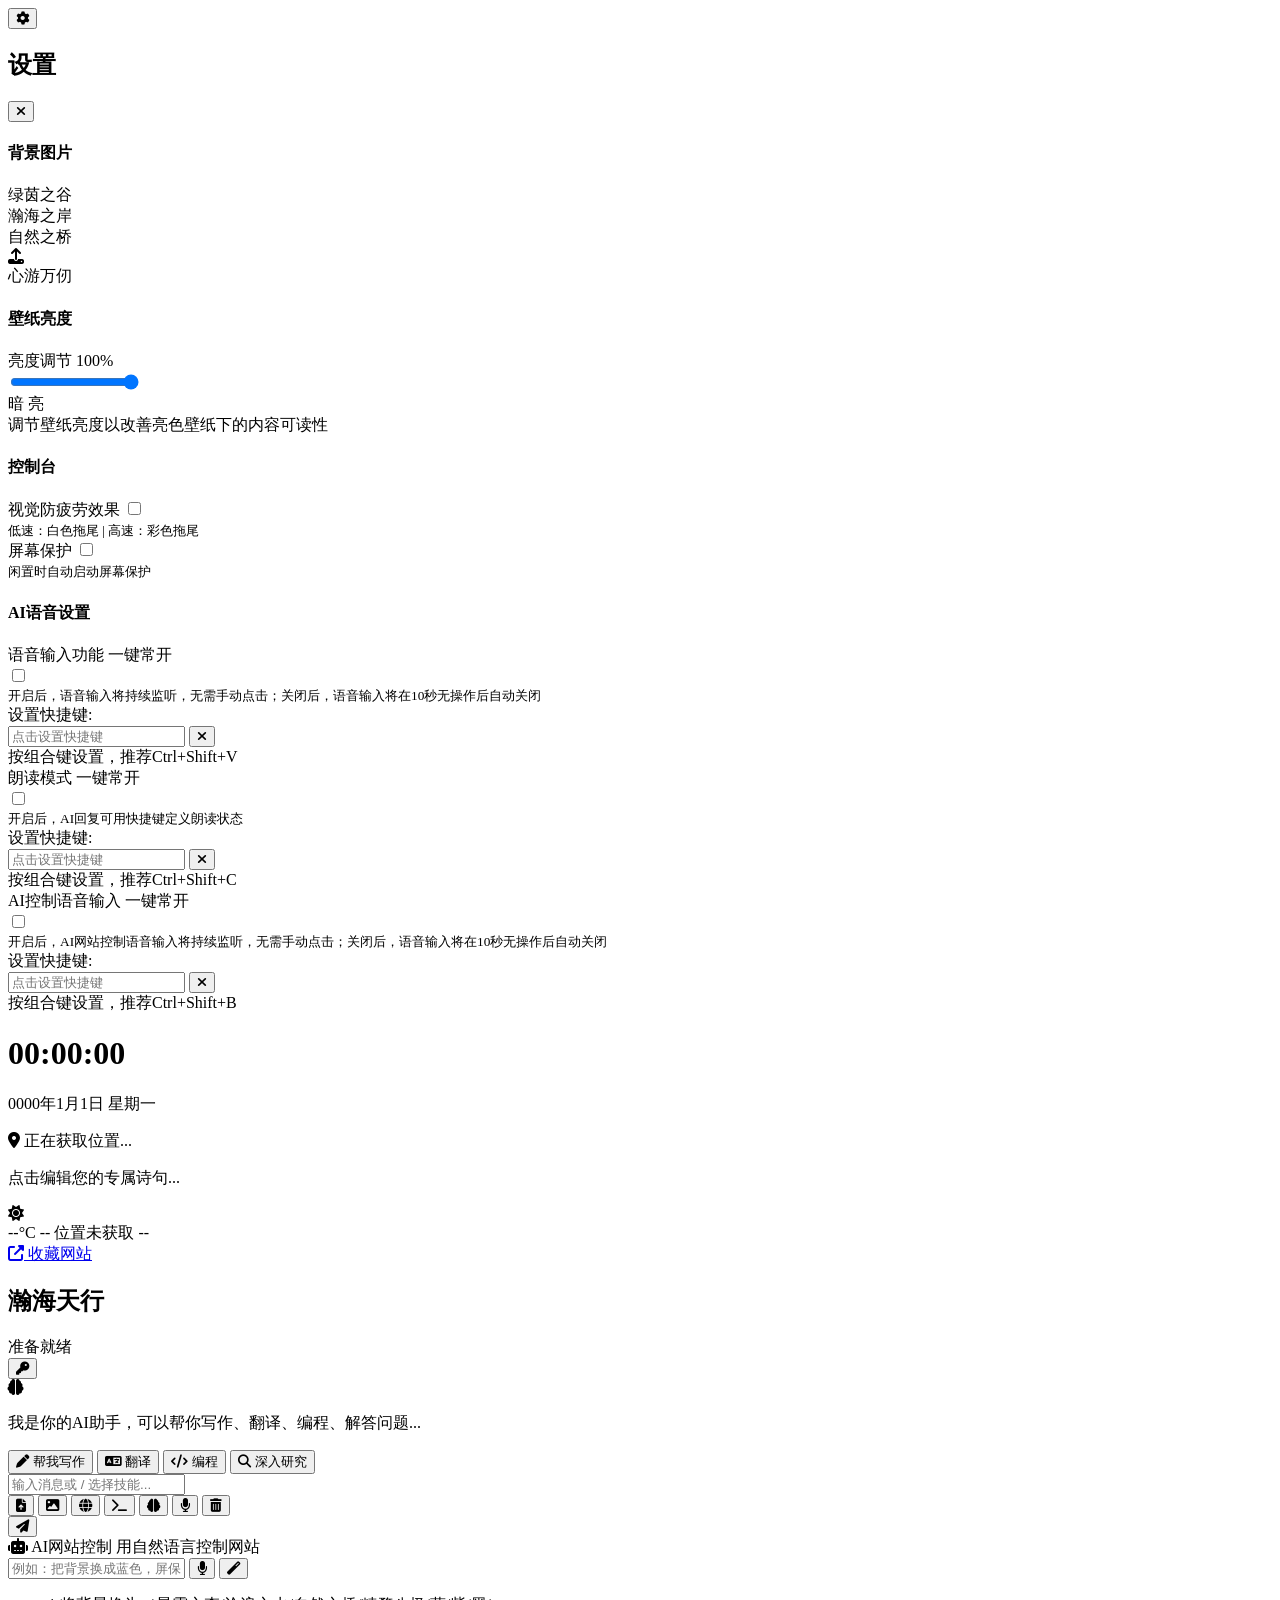
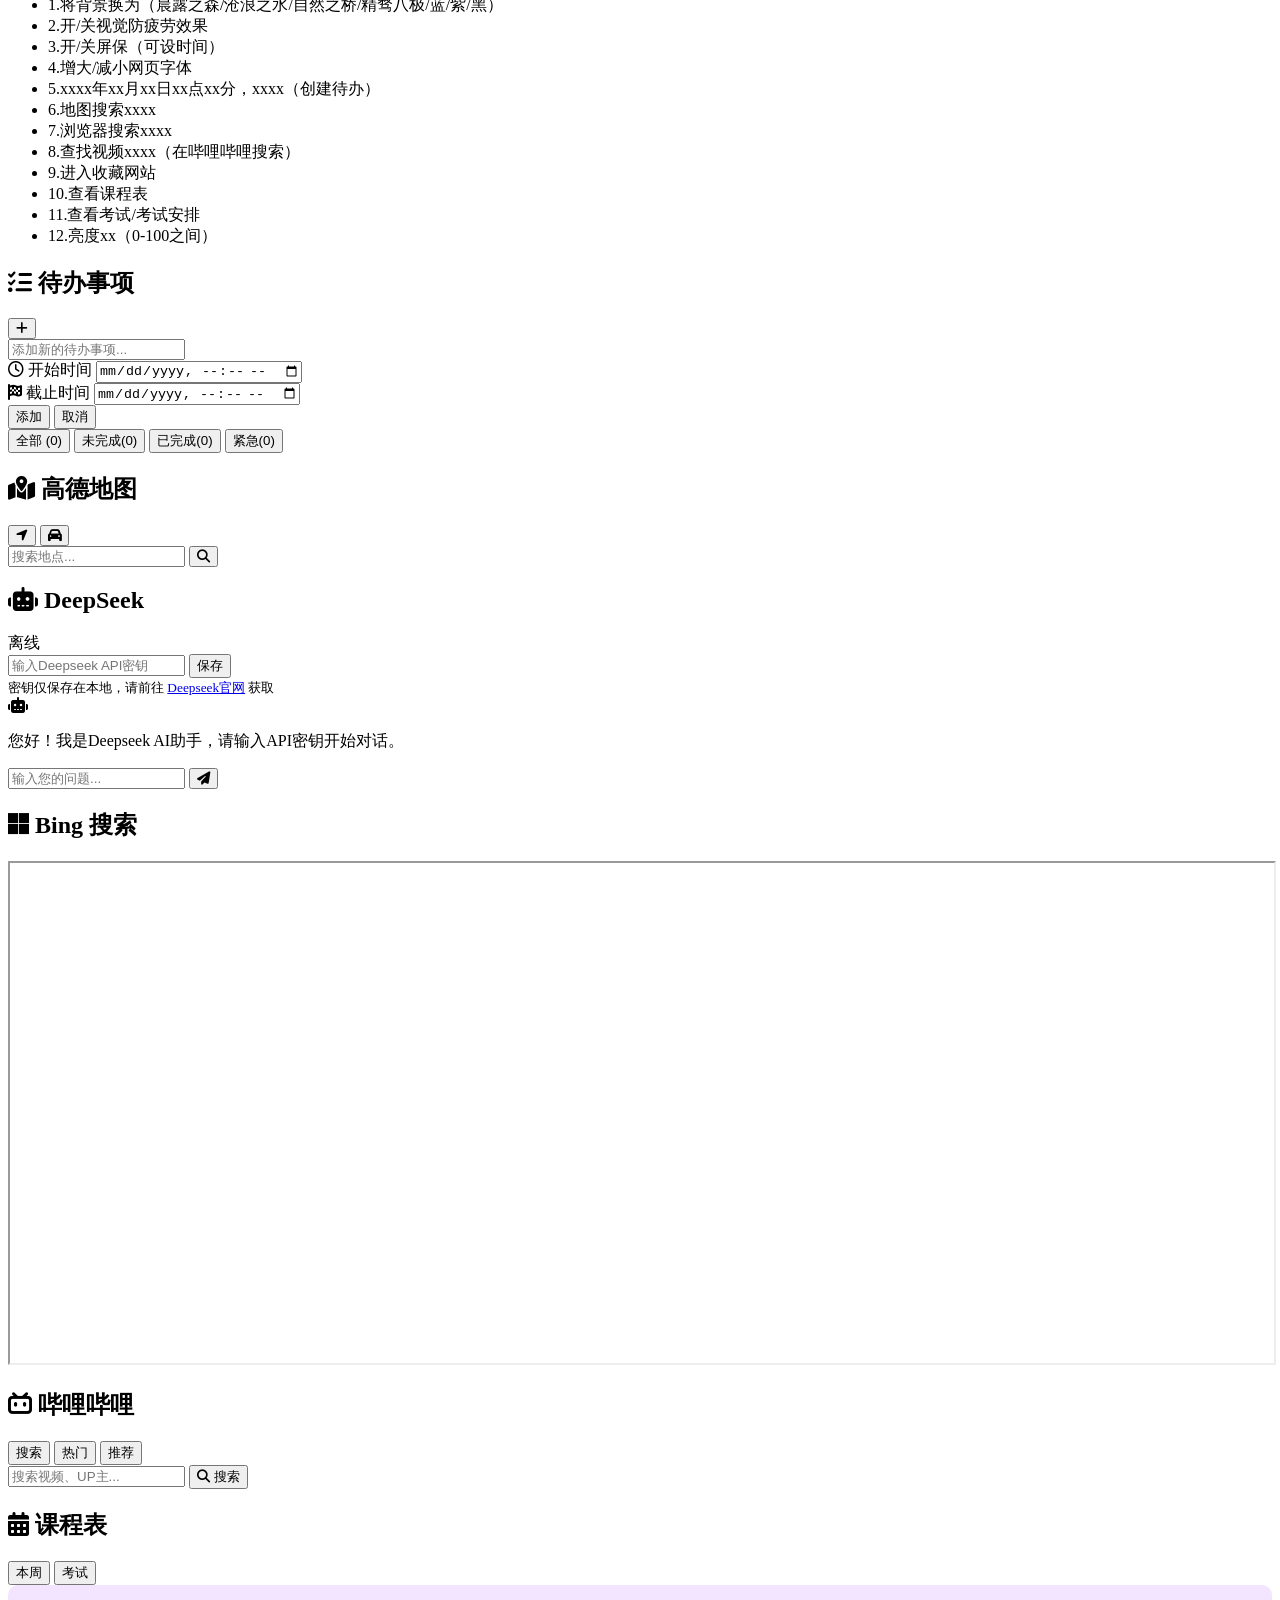
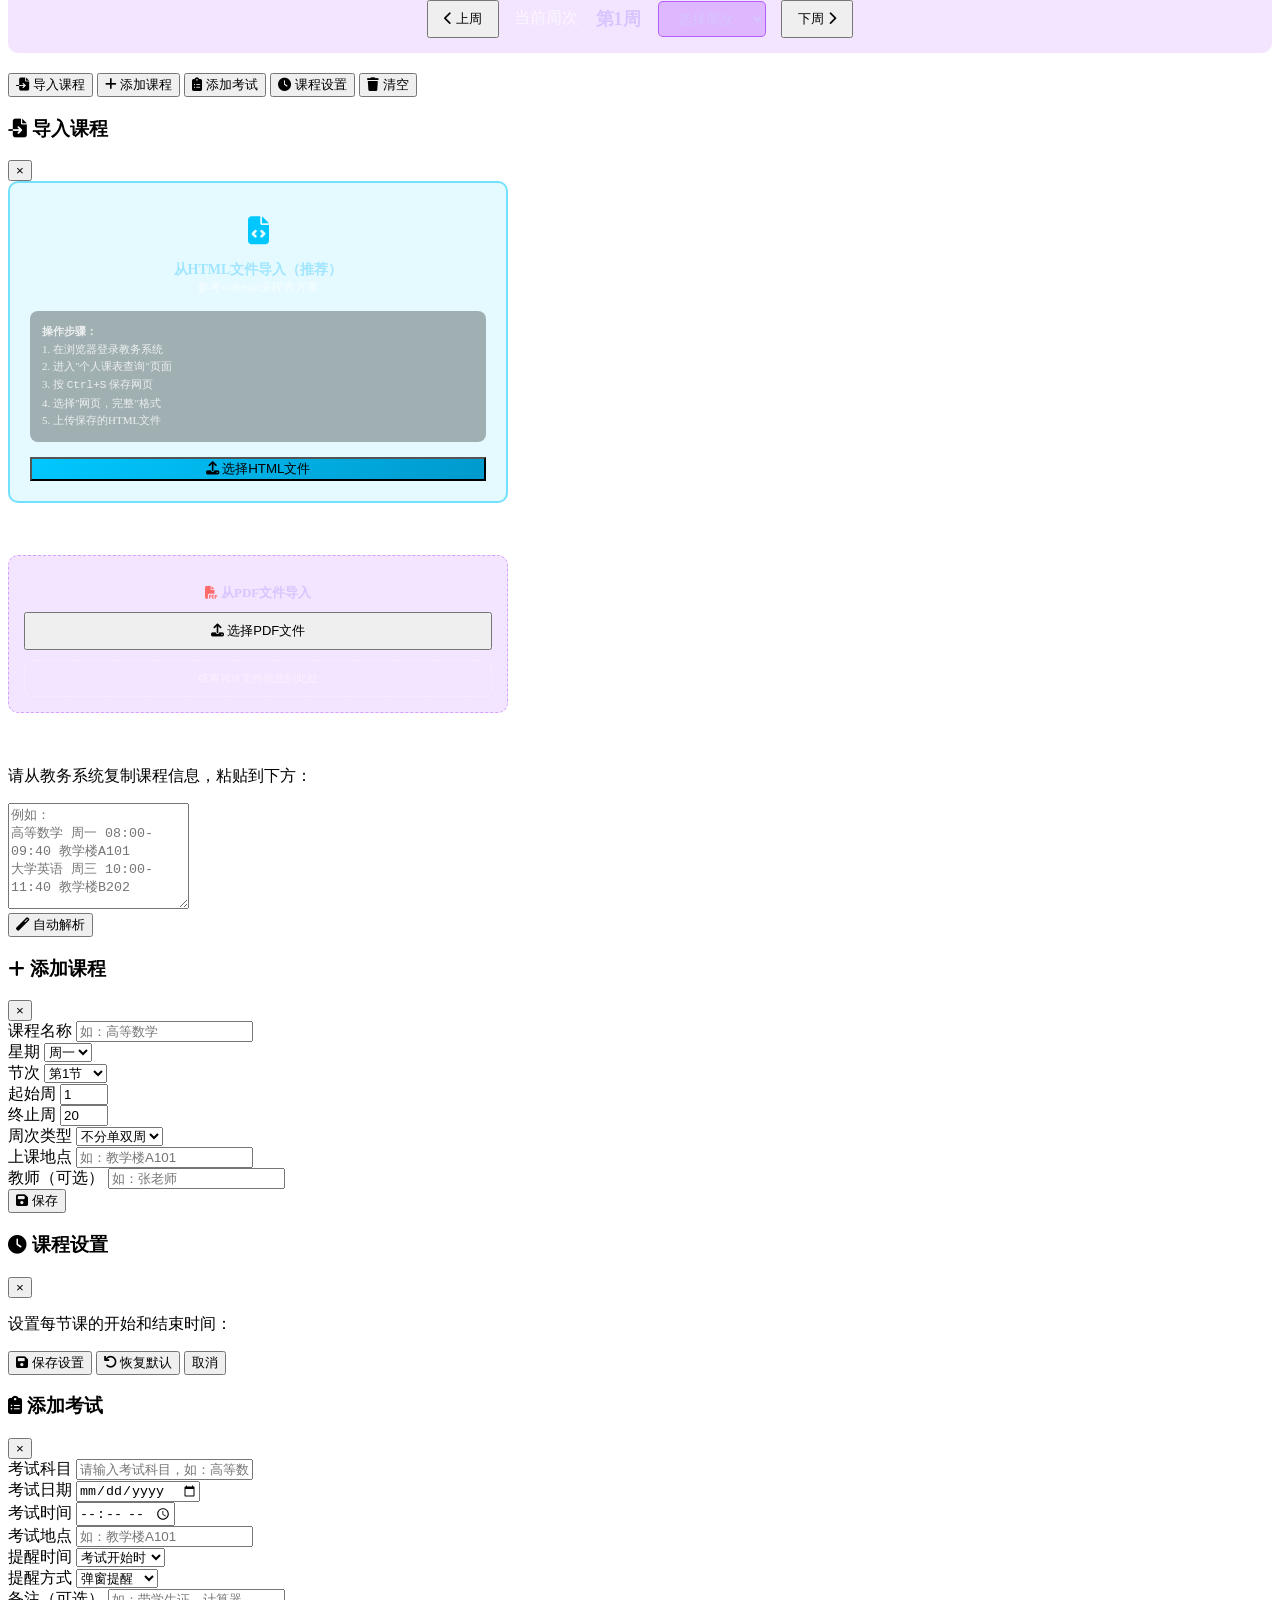
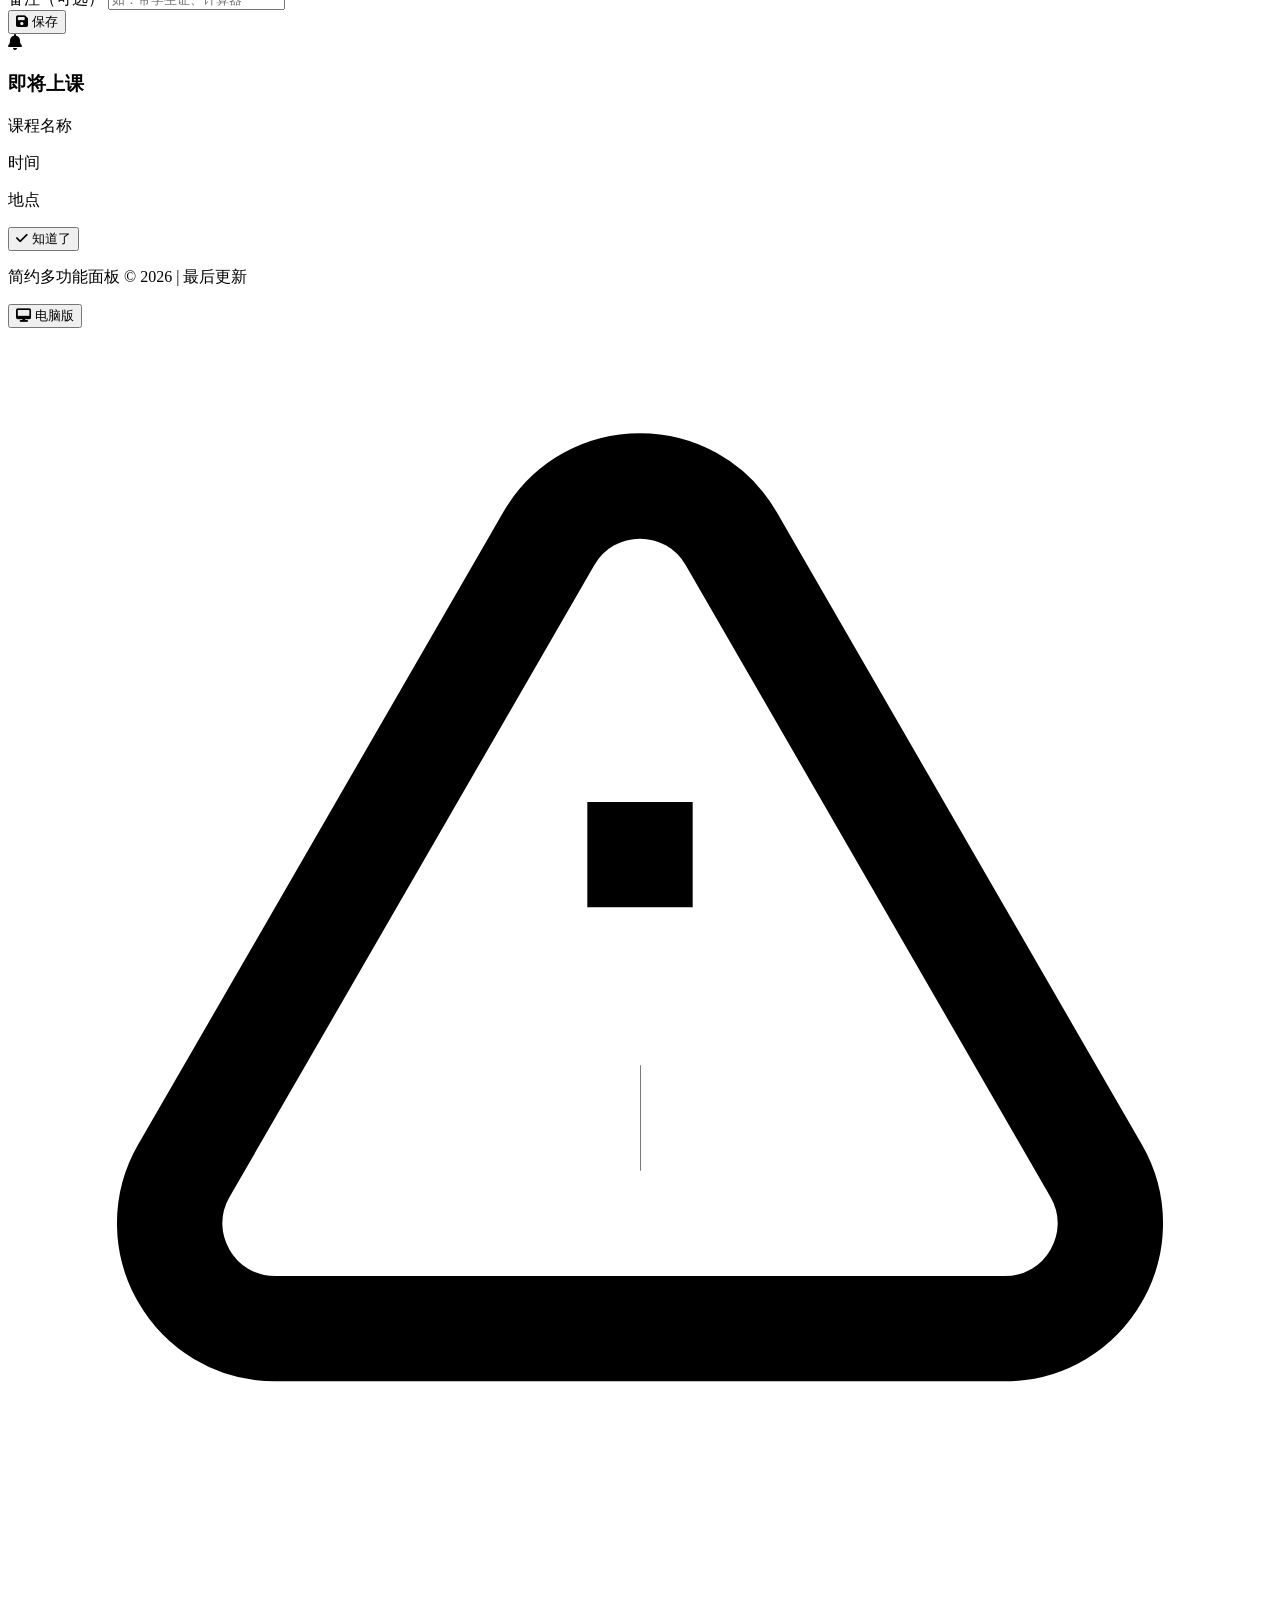
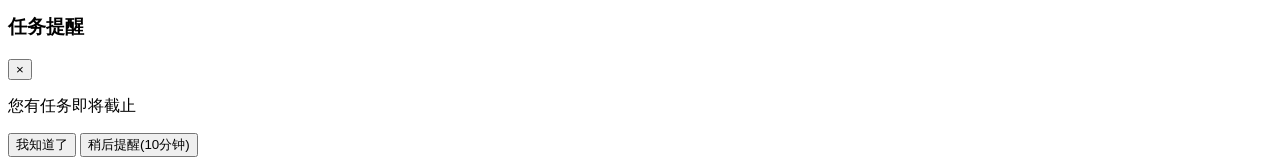
==== index.html @ d91099d4 "1" ====
<!DOCTYPE html>
<html lang="zh-CN">
<head>
    <meta name="msvalidate.01" content="C48BE0F8A13E763DD4C338229FC520B5" />
    <meta charset="UTF-8">
    <meta name="viewport" content="width=device-width, initial-scale=1.0">
    <title>AI新质生产力平台-做高效学习的大学生</title>
    <link rel="stylesheet" href="https://cdnjs.cloudflare.com/ajax/libs/font-awesome/6.4.0/css/all.min.css">
    <!-- 整合后的样式文件 -->
    <link rel="stylesheet" href="/Table_edge/style.css?v=5">
<!-- 高德地图API - 使用JS API Loader加载 -->
<script type="text/javascript">
    window._AMapSecurityConfig = {
        securityJsCode: "8fd12b82c18d08935bd8d829dcdb9135",
    };
</script>
<script src="https://webapi.amap.com/loader.js"></script>
<base target="_blank">
<!-- 中文字体支持 -->
<link href="https://fonts.googleapis.com/css2?family=Noto+Serif+SC:wght@400;600&display=swap" rel="stylesheet">
<style>
    /* 强制诗句使用宋体 */
    .poem-text,
    #poem-text {
        font-family: SimSun, "宋体", "STSong", serif !important;
    }
    #poem-input {
        font-family: SimSun, "宋体", "STSong", serif !important;
    }
</style>
</head>
<body>
    <!-- 壁纸亮度幕布 - 位于网页元素下方，壁纸上方的中间层 -->
    <div class="brightness-overlay" id="brightness-overlay"></div>
    
    <!-- 设置按钮 -->
    <div class="settings-container">
        <button class="settings-btn" id="settings-btn" title="设置">
            <i class="fas fa-cog"></i>
        </button>
    </div>
    
    <!-- 全屏设置模态框 -->
    <div class="settings-modal-overlay" id="settings-modal-overlay">
        <div class="settings-modal" id="settings-modal">
            <div class="settings-modal-header">
                <h2>设置</h2>
                <button class="close-settings" id="close-settings">
                    <i class="fas fa-times"></i>
                </button>
            </div>
            <div class="settings-modal-content">
                <!-- 背景图片选择 -->
                <div class="settings-section">
                    <h4>背景图片</h4>
                    <div class="bg-options-panel">
                        <div class="bg-option-item" data-bg="nature1">
                            <div class="bg-preview nature1-preview"></div>
                            <span>绿茵之谷</span>
                        </div>
                        <div class="bg-option-item" data-bg="nature2">
                            <div class="bg-preview nature2-preview"></div>
                            <span>瀚海之岸</span>
                        </div>
                        <div class="bg-option-item" data-bg="nature3">
                            <div class="bg-preview nature3-preview"></div>
                            <span>自然之桥</span>
                        </div>
                        <div class="bg-option-item" data-bg="custom" id="custom-bg-btn">
                            <div class="bg-preview custom-preview">
                                <i class="fas fa-upload"></i>
                            </div>
                            <span>心游万仞</span>
                        </div>
                    </div>
                    <input type="file" id="bg-upload" accept="image/*" style="display: none;">
                </div>
                
                <!-- 壁纸亮度调节 -->
                <div class="settings-section">
                    <h4>壁纸亮度</h4>
                    <div class="brightness-control">
                        <div class="brightness-header">
                            <span class="brightness-label">亮度调节</span>
                            <span class="brightness-value" id="brightness-value">100%</span>
                        </div>
                        <div class="brightness-slider-container">
                            <input type="range" id="brightness-slider" class="brightness-slider" min="0" max="100" value="100">
                            <div class="brightness-hint">
                                <span>暗</span>
                                <span>亮</span>
                            </div>
                        </div>
                        <div class="brightness-description">
                            调节壁纸亮度以改善亮色壁纸下的内容可读性
                        </div>
                    </div>
                </div>
                
                <!-- 控制台 -->
                <div class="settings-section">
                    <h4>控制台</h4>
                    
                    <!-- 视觉防疲劳效果 -->
                    <div class="effect-control">
                        <div class="effect-header">
                            <span class="effect-name">视觉防疲劳效果</span>
                            <label class="switch">
                                <input type="checkbox" id="mouse-trail-toggle">
                                <span class="slider"></span>
                            </label>
                        </div>
                        <div class="effect-description">
                            <small>低速：白色拖尾 | 高速：彩色拖尾</small>
                        </div>
                    </div>
                    
                    <!-- 屏幕保护功能 -->
                    <div class="effect-control">
                        <div class="effect-header">
                            <span class="effect-name">屏幕保护</span>
                            <label class="switch">
                                <input type="checkbox" id="screensaver-toggle">
                                <span class="slider"></span>
                            </label>
                        </div>
                        <div class="effect-description">
                            <small>闲置时自动启动屏幕保护</small>
                        </div>
                        <!-- 时间设置滑块（默认隐藏） -->
                        <div class="slider-control screensaver-time-control" id="screensaver-time-control" style="display: none; margin-top: 15px;">
                            <div class="time-input-row">
                                <span class="slider-label">触发时间:</span>
                                <input type="number" id="screensaver-time-input" min="10" max="900" value="60" class="time-input">
                                <span class="slider-unit">秒</span>
                            </div>
                            <input type="range" id="screensaver-time-slider" min="10" max="900" value="60" class="range-slider">
                            <div class="slider-range">
                                <span>10秒</span>
                                <span>900秒</span>
                            </div>
                        </div>
                    </div>
                    
                </div>
                
                <!-- AI语音设置 -->
                <div class="settings-section">
                    <h4>AI语音设置</h4>
                    
                    <!-- 语音输入功能 -->
                    <div class="effect-control">
                        <div class="effect-header">
                            <div class="effect-title-group">
                                <span class="effect-name">语音输入功能</span>
                                <span class="effect-badge">一键常开</span>
                            </div>
                            <label class="switch">
                                <input type="checkbox" id="doubao-voice-input-toggle">
                                <span class="slider"></span>
                            </label>
                        </div>
                        <div class="effect-description">
                            <small>开启后，语音输入将持续监听，无需手动点击；关闭后，语音输入将在10秒无操作后自动关闭</small>
                        </div>
                        <!-- 快捷键设置 -->
                        <div class="shortcut-control" id="voice-input-shortcut-control">
                            <div class="shortcut-label">设置快捷键:</div>
                            <div class="shortcut-input-group">
                                <input type="text" id="voice-input-shortcut" class="shortcut-input" placeholder="点击设置快捷键" readonly>
                                <button class="shortcut-clear-btn" id="clear-voice-shortcut" title="清除快捷键">
                                    <i class="fas fa-times"></i>
                                </button>
                            </div>
                            <div class="shortcut-hint">按组合键设置，推荐Ctrl+Shift+V</div>
                        </div>
                    </div>
                    
                    <!-- 朗读模式 -->
                    <div class="effect-control">
                        <div class="effect-header">
                            <div class="effect-title-group">
                                <span class="effect-name">朗读模式</span>
                                <span class="effect-badge">一键常开</span>
                            </div>
                            <label class="switch">
                                <input type="checkbox" id="doubao-tts-toggle">
                                <span class="slider"></span>
                            </label>
                        </div>
                        <div class="effect-description">
                            <small>开启后，AI回复可用快捷键定义朗读状态</small>
                        </div>
                        <!-- 快捷键设置 -->
                        <div class="shortcut-control" id="tts-shortcut-control">
                            <div class="shortcut-label">设置快捷键:</div>
                            <div class="shortcut-input-group">
                                <input type="text" id="tts-shortcut" class="shortcut-input" placeholder="点击设置快捷键" readonly>
                                <button class="shortcut-clear-btn" id="clear-tts-shortcut" title="清除快捷键">
                                    <i class="fas fa-times"></i>
                                </button>
                            </div>
                            <div class="shortcut-hint">按组合键设置，推荐Ctrl+Shift+C</div>
                        </div>
                    </div>
                                    
                    <!-- AI网站控制语音输入 -->
                    <div class="effect-control">
                        <div class="effect-header">
                            <div class="effect-title-group">
                                <span class="effect-name">AI控制语音输入</span>
                                <span class="effect-badge">一键常开</span>
                            </div>
                            <label class="switch">
                                <input type="checkbox" id="ai-control-voice-toggle">
                                <span class="slider"></span>
                            </label>
                        </div>
                        <div class="effect-description">
                            <small>开启后，AI网站控制语音输入将持续监听，无需手动点击；关闭后，语音输入将在10秒无操作后自动关闭</small>
                        </div>
                        <!-- 快捷键设置 -->
                        <div class="shortcut-control" id="ai-control-voice-shortcut-control">
                            <div class="shortcut-label">设置快捷键:</div>
                            <div class="shortcut-input-group">
                                <input type="text" id="ai-control-voice-shortcut" class="shortcut-input" placeholder="点击设置快捷键" readonly>
                                <button class="shortcut-clear-btn" id="clear-ai-control-voice-shortcut" title="清除快捷键">
                                    <i class="fas fa-times"></i>
                                </button>
                            </div>
                            <div class="shortcut-hint">按组合键设置，推荐Ctrl+Shift+B</div>
                        </div>
                    </div>
                </div>

            </div>
        </div>
    </div>
    
    <!-- 遮罩层点击关闭 -->
    <div class="modal-backdrop" id="modal-backdrop"></div>
    

    <!-- 主容器 -->
    <div class="container">
        <!-- 头部时间显示区域 -->
        <header class="header">
            <div class="date-time">
                <h1 id="current-time">00:00:00</h1>
                <p id="current-date">0000年1月1日 星期一</p>
                <p id="current-location" class="location-info">
                    <i class="fas fa-map-marker-alt"></i>
                    <span id="location-text">正在获取位置...</span>
                </p>
            </div>
            
            <!-- 自定义诗句模块 -->
            <div class="poem-section">
                <div class="poem-display" id="poem-display">
                    <p class="poem-text" id="poem-text" style="font-family: SimSun, 宋体, serif !important;">点击编辑您的专属诗句...</p>
                </div>
                <div class="poem-input-area" id="poem-input-area" style="display: none;">
                    <textarea id="poem-input" placeholder="请输入您的诗句..." maxlength="100"></textarea>
                    <div class="poem-actions">
                        <button id="poem-submit" class="poem-btn">保存</button>
                        <button id="poem-cancel" class="poem-btn cancel">取消</button>
                    </div>
                </div>
            </div>
            
            <div class="header-right">
                <div class="weather-info">
                    <div class="weather-icon">
                        <i id="weather-icon" class="fas fa-sun"></i>
                    </div>
                    <div class="weather-details">
                        <span id="temperature" class="temp">--°C</span>
                        <span id="weather-description" class="weather-desc">--</span>
                        <span id="city-name" class="location">位置未获取</span>
                        <span id="district-name" class="district">--</span>
                    </div>
                </div>
                <!-- 跳转按钮 -->
                <a href="https://leo-sxd.github.io/favorite_file.github.io/" target="_blank" class="jump-btn" title="跳转到收藏网站">
                    <i class="fas fa-external-link-alt"></i>
                    <span>收藏网站</span>
                </a>
            </div>
        </header>
        

        </section>
        
        <!-- 顶部区域：瀚海天行和AI网站控制左右布局 -->
        <section class="top-section">
            <div class="top-container">
                <!-- 左侧：瀚海天行 (70%) -->
                <div class="doubao-section-wrapper">
                    <div class="doubao-chat-container">
                <!-- 顶部标题区 -->
                <div class="doubao-header">
                    <div class="doubao-header-left">
                        <h1 class="doubao-title">瀚海天行</h1>
                        <div class="doubao-status">
                            <span class="status-dot" id="doubao-status-dot"></span>
                            <span class="status-text" id="doubao-status-text">准备就绪</span>
                        </div>
                    </div>
                    <button class="api-toggle-btn-header" id="api-toggle-btn" title="API设置">
                        <i class="fas fa-key"></i>
                    </button>
                </div>
                
                <!-- API设置面板（下拉式） -->
                <div class="api-panel-header" id="api-panel" style="display: none;">
                    <div class="api-input-group">
                        <input type="password" id="doubao-api-key" placeholder="输入豆包API密钥">
                        <button id="save-doubao-api-key" class="small-btn">保存</button>
                    </div>
                    <p class="api-hint">密钥仅保存在本地，请前往 <a href="https://www.volcengine.com/product/doubao" target="_blank">豆包官网</a> 获取</p>
                </div>
                
                <!-- 消息展示区 -->
                <div class="doubao-messages" id="doubao-messages">
                    <div class="message doubao-welcome">
                        <div class="welcome-avatar">
                            <i class="fas fa-brain"></i>
                        </div>
                        <div class="welcome-text">
                            <p>我是你的AI助手，可以帮你写作、翻译、编程、解答问题...</p>
                        </div>
                    </div>
                </div>
                
                <!-- 功能快捷按钮 -->
                <div class="doubao-features">
                    <button class="feature-btn" data-prompt="帮我写一篇文章">
                        <i class="fas fa-pen"></i> 帮我写作
                    </button>
                    <button class="feature-btn" data-prompt="翻译这段话">
                        <i class="fas fa-language"></i> 翻译
                    </button>
                    <button class="feature-btn" data-prompt="帮我写一段代码">
                        <i class="fas fa-code"></i> 编程
                    </button>
                    <button class="feature-btn" data-prompt="深入研究这个问题">
                        <i class="fas fa-search"></i> 深入研究
                    </button>
                </div>
                
                <!-- 输入区域 -->
                <div class="doubao-input-wrapper">
                    <div class="doubao-input-box">
                        <input type="text" id="doubao-input" placeholder="输入消息或 / 选择技能...">
                        <div class="input-actions">
                            <!-- 文件上传 -->
                            <input type="file" id="doubao-file-input" accept=".pdf,.doc,.docx,.txt,.csv,.json,.js,.py,.html,.css,.md" style="display: none;">
                            <button class="action-btn" id="doubao-file-upload" title="上传文档">
                                <i class="fas fa-file-upload"></i>
                            </button>
                            
                            <!-- 图片上传 -->
                            <input type="file" id="doubao-image-input" accept="image/*" style="display: none;">
                            <button class="action-btn" id="doubao-attach" title="上传图片">
                                <i class="fas fa-image"></i>
                            </button>
                            
                            <!-- 联网搜索 -->
                            <button class="action-btn" id="doubao-web-search" title="联网搜索">
                                <i class="fas fa-globe"></i>
                            </button>
                            
                            <!-- 代码执行 -->
                            <button class="action-btn" id="doubao-code-run" title="代码执行">
                                <i class="fas fa-terminal"></i>
                            </button>
                            
                            <!-- 深度思考 -->
                            <button class="action-btn" id="doubao-deep-think" title="深度思考">
                                <i class="fas fa-brain"></i>
                            </button>
                            
                            <!-- 语音输入 -->
                            <button class="action-btn" id="doubao-voice-input" title="语音输入">
                                <i class="fas fa-microphone"></i>
                            </button>
                            
                            <!-- 清除上下文 -->
                            <button class="action-btn" id="doubao-clear-context" title="清除对话历史">
                                <i class="fas fa-trash-alt"></i>
                            </button>
                        </div>
                    </div>
                    <button id="doubao-send" class="doubao-send-btn">
                        <i class="fas fa-paper-plane"></i>
                    </button>
                </div>
                <!-- 文件预览区域 -->
                <div class="file-preview-area" id="file-preview-area" style="display: none;">
                    <div class="file-preview-list" id="file-preview-list">
                        <!-- 动态添加文件预览 -->
                    </div>
                </div>
                
                <!-- 图片预览区域 -->
                <div class="image-preview-area" id="image-preview-area" style="display: none;">
                    <div class="image-preview">
                        <img id="preview-img" src="" alt="预览">
                        <button class="remove-image-btn" id="remove-image-btn">
                            <i class="fas fa-times"></i>
                        </button>
                    </div>
                </div>
                    </div>
                </div>
                
                <!-- 右侧：AI网站控制 (30%) -->
                <div class="ai-control-wrapper">
<!-- AI网站控制区域 -->
                <div class="ai-control-section">
                    <div class="ai-control-header">
                        <i class="fas fa-robot"></i>
                        <span>AI网站控制</span>
                        <span class="ai-control-hint">用自然语言控制网站</span>
                    </div>
                    <div class="ai-control-input-wrapper">
                        <input type="text" id="ai-control-input" placeholder="例如：把背景换成蓝色，屏保时间改成2分钟...">
                        <button id="ai-control-voice-btn" class="ai-control-btn ai-voice-btn" title="语音输入">
                            <i class="fas fa-microphone"></i>
                        </button>
                        <button id="ai-control-send" class="ai-control-btn">
                            <i class="fas fa-magic"></i>
                        </button>
                    </div>
                    <div class="ai-control-text-hint">
                        <ul>
                            <li>1.将背景换为（晨露之森/沧浪之水/自然之桥/精骛八极/蓝/紫/黑）</li>
                            <li>2.开/关视觉防疲劳效果</li>
                            <li>3.开/关屏保（可设时间）</li>
                            <li>4.增大/减小网页字体</li>
                            <li>5.xxxx年xx月xx日xx点xx分，xxxx（创建待办）</li>
                            <li>6.地图搜索xxxx</li>
                            <li>7.浏览器搜索xxxx</li>
                            <li>8.查找视频xxxx（在哔哩哔哩搜索）</li>
                            <li>9.进入收藏网站</li>
                            <li>10.查看课程表</li>
                            <li>11.查看考试/考试安排</li>
                            <li>12.亮度xx（0-100之间）</li>
                        </ul>
                    </div>
                    <!-- 状态提示 -->
                    <div class="ai-status-toast" id="ai-status-toast"></div>
                </div>
                </div>
            </div>
        </section>
        
<!-- 主内容区域 -->
        <main class="main-content">
            <!-- 左侧：待办事项 -->
            <section class="todo-section">
                <div class="section-header">
                    <h2><i class="fas fa-tasks"></i> 待办事项</h2>
                    <button id="add-todo-btn" class="add-btn" title="添加待办事项">
                        <i class="fas fa-plus"></i>
                    </button>
                </div>
                <div class="todo-container">
                    <!-- 待办事项输入区域 -->
                    <div class="todo-input-area" id="todo-input-area">
                        <div class="todo-form">
                            <input type="text" id="todo-input" placeholder="添加新的待办事项...">
                            <div class="time-selection">
                                <div class="time-input-group">
                                    <label for="start-time"><i class="far fa-clock"></i> 开始时间</label>
                                    <input type="datetime-local" id="start-time">
                                </div>
                                <div class="time-input-group">
                                    <label for="end-time"><i class="fas fa-flag-checkered"></i> 截止时间</label>
                                    <input type="datetime-local" id="end-time">
                                </div>
                            </div>
                            <div class="todo-form-buttons">
                                <button id="todo-submit" class="submit-btn">添加</button>
                                <button id="todo-cancel" class="cancel-btn">取消</button>
                            </div>
                        </div>
                    </div>
                    <div class="todo-filter">
                        <button class="filter-btn active" data-filter="all">全部 (0)</button>
                        <button class="filter-btn" data-filter="pending">未完成(0)</button>
                        <button class="filter-btn" data-filter="completed">已完成(0)</button>
                        <button class="filter-btn" data-filter="urgent">紧急(0)</button>
                    </div>
                    <ul id="todo-list">
                        <!-- 待办事项将通过JS动态添加 -->
                    </ul>
                </div>
            </section>
            
            <!-- 中间：地图区域 -->
            <section class="feature-section map-section" id="map-section">
                <div class="section-header">
                    <h2><i class="fas fa-map-marked-alt"></i> 高德地图</h2>
                    <div class="map-controls">
                        <button id="locate-me" class="map-btn" title="定位我的位置">
                            <i class="fas fa-location-arrow"></i>
                        </button>
                        <button id="traffic-toggle" class="map-btn" title="实时路况">
                            <i class="fas fa-car"></i>
                        </button>
                    </div>
                </div>
                <div class="map-container">
                    <div id="map"></div>
                    <div class="map-search-box">
                        <input type="text" id="map-search-input" placeholder="搜索地点...">
                        <button id="map-search-btn"><i class="fas fa-search"></i></button>
                    </div>
                </div>
            </section>
            
            <!-- 右侧：智能助手 -->
            <section class="assistant-section">
                <div class="section-header">
                    <h2><i class="fas fa-robot"></i> DeepSeek</h2>
                    <div class="assistant-status">
                        <span class="status-dot" id="assistant-status-dot"></span>
                        <span class="status-text" id="assistant-status-text">离线</span>
                    </div>
                </div>
                <div class="assistant-container">
                    <!-- API密钥输入区域 -->
                    <div class="api-key-section">
                        <div class="api-input-group">
                            <input type="password" id="deepseek-api-key" placeholder="输入Deepseek API密钥" value="">
                            <button id="save-api-key" class="small-btn">保存</button>
                        </div>
                        <div class="api-hint">
                            <small>密钥仅保存在本地，请前往 <a href="https://platform.deepseek.com/" target="_blank">Deepseek官网</a> 获取</small>
                        </div>
                    </div>
                    
                    <div class="assistant-messages" id="assistant-messages">
                        <div class="message assistant-message">
                            <div class="avatar">
                                <i class="fas fa-robot"></i>
                            </div>
                            <div class="content">
                                <p>您好！我是Deepseek AI助手，请输入API密钥开始对话。</p>
                            </div>
                        </div>
                    </div>
                    <div class="assistant-input-area">
                        <input type="text" id="assistant-input" placeholder="输入您的问题...">
                        <button id="assistant-send" class="send-btn">
                            <i class="fas fa-paper-plane"></i>
                        </button>
                    </div>
                </div>
            </section>
        </main>
        
<!-- Bing搜索引擎面板 -->
        <section class="feature-section bing-section" id="bing-section">
            <div class="section-header">
                <h2><i class="fab fa-microsoft"></i> Bing 搜索</h2>
            </div>
            <div class="bing-container">
                <iframe id="bing-iframe" src="https://www.bing.com/search?q=Bing搜索" width="100%" height="500"></iframe>
            </div>
        </section>
        <!-- 哔哩哔哩视频板块 -->
        <section class="feature-section bilibili-section" id="bilibili-section">
            <div class="section-header">
                <h2><i class="fab fa-bilibili"></i> 哔哩哔哩</h2>
                <div class="bilibili-tabs">
                    <button class="bilibili-tab active" data-tab="search">搜索</button>
                    <button class="bilibili-tab" data-tab="hot">热门</button>
                    <button class="bilibili-tab" data-tab="recommend">推荐</button>
                </div>
            </div>
            
            <!-- 搜索区域 -->
            <div class="bilibili-search-container">
                <div class="bilibili-search-box">
                    <input type="text" id="bilibili-search-input" placeholder="搜索视频、UP主...">
                    <button id="bilibili-search-btn" class="bilibili-search-btn">
                        <i class="fas fa-search"></i> 搜索
                    </button>
                </div>
            </div>
            
            <!-- 视频播放器区域 -->
            <div class="bilibili-player-container" id="bilibili-player-container" style="display: none;">
                <div class="bilibili-player-header">
                    <h3 id="bilibili-player-title">正在播放</h3>
                    <button class="bilibili-close-player" id="bilibili-close-player">
                        <i class="fas fa-times"></i> 关闭
                    </button>
                </div>
                <iframe id="bilibili-player" src="" width="100%" height="500" frameborder="0" allowfullscreen></iframe>
            </div>
            
            <!-- 视频列表区域 -->
            <div class="bilibili-content">
                <div class="bilibili-loading" id="bilibili-loading" style="display: none;">
                    <i class="fas fa-spinner fa-spin"></i> 加载中...
                </div>
                <div class="bilibili-video-grid" id="bilibili-video-grid">
                    <!-- 视频列表将动态加载 -->
                </div>
            </div>
        </section>
        <!-- 课程表板块 -->
        <section class="feature-section schedule-section" id="schedule-section">
            <div class="section-header">
                <h2><i class="fas fa-calendar-alt"></i> 课程表</h2>
                <div class="schedule-tabs">
                    <button class="schedule-tab active" data-tab="current">本周</button>
                    <button class="schedule-tab" data-tab="exam">考试</button>
                </div>
            </div>
            
            <!-- 周次选择器 -->
            <div class="week-selector" style="display: flex; align-items: center; justify-content: center; gap: 15px; margin-bottom: 20px; padding: 15px; background: rgba(140, 0, 255, 0.1); border-radius: 10px;">
                <button id="prev-week-btn" class="schedule-btn secondary" style="padding: 8px 15px;">
                    <i class="fas fa-chevron-left"></i> 上周
                </button>
                <div style="display: flex; align-items: center; gap: 10px;">
                    <span style="color: rgba(255,255,255,0.7);">当前周次</span>
                    <span id="current-week-display" style="color: #d6c5ff; font-weight: bold; font-size: 18px; min-width: 60px; text-align: center;">第1周</span>
                    <select id="week-select" style="background: rgba(140, 0, 255, 0.2); border: 1px solid rgba(140, 0, 255, 0.5); color: #d6c5ff; padding: 8px 15px; border-radius: 5px; font-size: 14px;">
                        <option value="">选择周次</option>
                    </select>
                </div>
                <button id="next-week-btn" class="schedule-btn secondary" style="padding: 8px 15px;">
                    下周 <i class="fas fa-chevron-right"></i>
                </button>
            </div>
            
            <!-- 操作按钮 -->
            <div class="schedule-actions">
                <button id="import-schedule-btn" class="schedule-btn">
                    <i class="fas fa-file-import"></i> 导入课程
                </button>
                <button id="add-course-btn" class="schedule-btn">
                    <i class="fas fa-plus"></i> 添加课程
                </button>
                <button id="add-exam-btn" class="schedule-btn">
                    <i class="fas fa-clipboard-list"></i> 添加考试
                </button>
                <button id="time-settings-btn" class="schedule-btn">
                    <i class="fas fa-clock"></i> 课程设置
                </button>
                <button id="clear-schedule-btn" class="schedule-btn secondary">
                    <i class="fas fa-trash"></i> 清空
                </button>
            </div>
            
            <!-- 课程表容器 -->
            <div class="schedule-container">
                <div class="schedule-grid" id="schedule-grid">
                    <!-- 表头由JS动态生成 -->
                </div>
            </div>
            
            <!-- 考试列表 -->
            <div class="exam-list-container" id="exam-list-container" style="display: none;">
                <h3>考试安排</h3>
                <div class="exam-list" id="exam-list">
                    <!-- 考试列表动态生成 -->
                </div>
            </div>
        </section>
        
                                <!-- 导入课程弹窗 -->
        <div id="import-modal" class="schedule-modal">
            <div class="modal-content" style="max-width: 500px;">
                <div class="modal-header">
                    <h3><i class="fas fa-file-import"></i> 导入课程</h3>
                    <button class="modal-close" id="close-import-modal">&times;</button>
                </div>
                <div class="modal-body">
                    <!-- HTML文件导入（wakeup课程表方式） -->
                    <div class="html-import-section" style="margin-bottom: 20px; padding: 20px; background: rgba(0, 200, 255, 0.1); border-radius: 10px; border: 2px solid rgba(0, 200, 255, 0.5);">
                        <p style="color: #a0e5ff; margin-bottom: 15px; font-size: 14px; text-align: center;">
                            <i class="fas fa-file-code" style="color: #00c8ff; font-size: 28px;"></i><br><br>
                            <strong>从HTML文件导入（推荐）</strong><br>
                            <span style="font-size: 12px; color: rgba(255,255,255,0.7);">参考wakeup课程表方案</span>
                        </p>
                        <div style="background: rgba(0,0,0,0.3); padding: 12px; border-radius: 8px; margin-bottom: 15px; font-size: 11px; color: rgba(255,255,255,0.8); line-height: 1.6;">
                            <strong>操作步骤：</strong><br>
                            1. 在浏览器登录教务系统<br>
                            2. 进入"个人课表查询"页面<br>
                            3. 按 <kbd>Ctrl+S</kbd> 保存网页<br>
                            4. 选择"网页，完整"格式<br>
                            5. 上传保存的HTML文件
                        </div>
                        <input type="file" id="html-file-input" accept=".html,.htm" style="display: none;">
                        <button id="upload-html-btn" class="schedule-btn" style="width: 100%; justify-content: center; background: linear-gradient(135deg, #00c8ff 0%, #0099cc 100%);">
                            <i class="fas fa-upload"></i> 
                            选择HTML文件
                        </button>
                        <div id="html-loading" style="display: none; text-align: center; margin-top: 10px; color: #00c8ff;">
                            <i class="fas fa-spinner fa-spin"></i> 正在解析HTML...
                        </div>
                        <div id="html-result" style="display: none; margin-top: 10px; padding: 10px; border-radius: 5px; font-size: 13px; text-align: center;">
                        </div>
                    </div>
                    
                    <div style="text-align: center; color: rgba(255,255,255,0.3); margin: 15px 0; font-size: 12px;">
                        ── 其他导入方式 ──
                    </div>
                    
                    <!-- PDF导入区域 -->
                    <div class="pdf-import-section" style="margin-bottom: 20px; padding: 15px; background: rgba(140, 0, 255, 0.1); border-radius: 10px; border: 1px dashed rgba(140, 0, 255, 0.3);">
                        <p style="color: #d6c5ff; margin-bottom: 10px; font-size: 13px; text-align: center;">
                            <i class="fas fa-file-pdf" style="color: #ff6b6b;"></i>
                            <strong>从PDF文件导入</strong>
                        </p>
                        <input type="file" id="pdf-file-input" accept=".pdf" style="display: none;">
                        <button id="upload-pdf-btn" class="schedule-btn" style="width: 100%; justify-content: center; margin-bottom: 10px; font-size: 13px; padding: 8px;">
                            <i class="fas fa-upload"></i> 
                            选择PDF文件
                        </button>
                        <div id="pdf-drop-zone" style="padding: 10px; border: 1px dashed rgba(255,255,255,0.3); border-radius: 8px; text-align: center; color: rgba(255,255,255,0.5); font-size: 11px;">
                            或将PDF文件拖放到此处
                        </div>
                        <div id="pdf-loading" style="display: none; text-align: center; margin-top: 10px; color: #8c00ff;">
                            <i class="fas fa-spinner fa-spin"></i> 正在解析PDF...
                        </div>
                        <div id="pdf-result" style="display: none; margin-top: 10px; padding: 10px; border-radius: 5px; font-size: 12px; text-align: center;">
                        </div>
                    </div>
                    
                    <div style="text-align: center; color: rgba(255,255,255,0.3); margin: 15px 0; font-size: 12px;">
                        ── 或手动导入 ──
                    </div>
                    
                    <p class="modal-hint">请从教务系统复制课程信息，粘贴到下方：</p>
                    <textarea id="import-textarea" placeholder="例如：&#10;高等数学 周一 08:00-09:40 教学楼A101&#10;大学英语 周三 10:00-11:40 教学楼B202" style="min-height: 100px;"></textarea>
                    <div class="modal-actions" style="justify-content: center;">
                        <button id="parse-schedule-btn" class="schedule-btn">
                            <i class="fas fa-magic"></i> 自动解析
                        </button>
                    </div>
                </div>
            </div>
        </div>
        <!-- 添加课程弹窗 -->
        <div id="add-course-modal" class="schedule-modal">
            <div class="modal-content">
                <div class="modal-header">
                    <h3><i class="fas fa-plus"></i> 添加课程</h3>
                    <button class="modal-close" id="close-add-course-modal">&times;</button>
                </div>
                <div class="modal-body">
                    <div class="form-group">
                        <label>课程名称</label>
                        <input type="text" id="course-name" placeholder="如：高等数学">
                    </div>
                    <div class="form-row">
                        <div class="form-group">
                            <label>星期</label>
                            <select id="course-day">
                                <option value="1">周一</option>
                                <option value="2">周二</option>
                                <option value="3">周三</option>
                                <option value="4">周四</option>
                                <option value="5">周五</option>
                                <option value="6">周六</option>
                                <option value="7">周日</option>
                            </select>
                        </div>
                        <div class="form-group">
                            <label>节次</label>
                            <select id="course-period-start">
                                <option value="1">第1节</option>
                                <option value="2">第2节</option>
                                <option value="3">第3节</option>
                                <option value="4">第4节</option>
                                <option value="5">第5节</option>
                                <option value="6">第6节</option>
                                <option value="7">第7节</option>
                                <option value="8">第8节</option>
                                <option value="9">第9节</option>
                                <option value="10">第10节</option>
                            </select>
                        </div>
                    </div>
                    <div class="form-row">
                        <div class="form-group">
                            <label>起始周</label>
                            <input type="number" id="course-start-week" min="1" max="25" value="1" placeholder="1">
                        </div>
                        <div class="form-group">
                            <label>终止周</label>
                            <input type="number" id="course-end-week" min="1" max="25" value="20" placeholder="20">
                        </div>
                    </div>
                    <div class="form-row">
                        <div class="form-group">
                            <label>周次类型</label>
                            <select id="course-week-type">
                                <option value="">不分单双周</option>
                                <option value="odd">单周</option>
                                <option value="even">双周</option>
                            </select>
                        </div>
                        <div class="form-group">
                            <label>上课地点</label>
                            <input type="text" id="course-location" placeholder="如：教学楼A101">
                        </div>
                    </div>
                    <div class="form-group">
                        <label>教师（可选）</label>
                        <input type="text" id="course-teacher" placeholder="如：张老师">
                    </div>
                    <div class="modal-actions" style="justify-content: center; gap: 10px;">
                        <button id="save-course-btn" class="schedule-btn">
                            <i class="fas fa-save"></i> 保存
                        </button>
                        <button id="delete-course-btn" class="schedule-btn" style="display: none; background: linear-gradient(135deg, #ff416c 0%, #ff4b2b 100%);">
                            <i class="fas fa-trash"></i> 删除
                        </button>
                    </div>
                </div>
            </div>
        </div>

        <!-- 时间设置弹窗 -->
        <div id="time-settings-modal" class="schedule-modal">
            <div class="modal-content">
                <div class="modal-header">
                    <h3><i class="fas fa-clock"></i> 课程设置</h3>
                    <button class="modal-close" id="close-time-settings-modal">&times;</button>
                </div>
                <div class="modal-body">
                    <p class="modal-hint">设置每节课的开始和结束时间：</p>
                    <div class="time-slots-list" id="time-slots-list">
                        <!-- 时间段列表动态生成 -->
                    </div>
                    <div class="modal-actions">
                        <button id="save-time-settings-btn" class="schedule-btn">
                            <i class="fas fa-save"></i> 保存设置
                        </button>
                        <button id="reset-time-settings-btn" class="schedule-btn secondary">
                            <i class="fas fa-undo"></i> 恢复默认
                        </button>
                        <button id="cancel-time-settings-btn" class="schedule-btn secondary">
                            取消
                        </button>
                    </div>
                </div>
            </div>
        </div>
        <!-- 添加考试弹窗 -->
        <div id="add-exam-modal" class="schedule-modal">
            <div class="modal-content">
                <div class="modal-header">
                    <h3><i class="fas fa-clipboard-list"></i> 添加考试</h3>
                    <button class="modal-close" id="close-add-exam-modal">&times;</button>
                </div>
                <div class="modal-body">
                    <div class="form-group">
                        <label>考试科目</label>
                        <input type="text" id="exam-name" placeholder="请输入考试科目，如：高等数学">
                    </div>
                    <div class="form-row">
                        <div class="form-group">
                            <label>考试日期</label>
                            <input type="date" id="exam-date">
                        </div>
                        <div class="form-group">
                            <label>考试时间</label>
                            <input type="time" id="exam-time" step="60">
                        </div>
                    </div>
                    <div class="form-group">
                        <label>考试地点</label>
                        <input type="text" id="exam-location" placeholder="如：教学楼A101">
                    </div>
                    <div class="form-row">
                        <div class="form-group">
                            <label>提醒时间</label>
                            <select id="exam-reminder-time">
                                <option value="0">考试开始时</option>
                                <option value="5">提前5分钟</option>
                                <option value="10">提前10分钟</option>
                                <option value="15">提前15分钟</option>
                                <option value="30">提前30分钟</option>
                                <option value="60">提前1小时</option>
                                <option value="120">提前2小时</option>
                                <option value="1440">提前1天</option>
                            </select>
                        </div>
                        <div class="form-group">
                            <label>提醒方式</label>
                            <select id="exam-reminder-type">
                                <option value="popup">弹窗提醒</option>
                                <option value="notification">系统通知</option>
                                <option value="both">弹窗+通知</option>
                            </select>
                        </div>
                    </div>
                    <div class="form-group">
                        <label>备注（可选）</label>
                        <input type="text" id="exam-note" placeholder="如：带学生证、计算器">
                    </div>
                    <div class="modal-actions" style="justify-content: center;">
                        <button id="save-exam-btn" class="schedule-btn">
                            <i class="fas fa-save"></i> 保存
                        </button>
                    </div>
                </div>
            </div>
        </div>
        
        <!-- 课前提醒弹窗 -->
        <div id="class-reminder-modal" class="schedule-reminder-modal">
            <div class="reminder-content">
                <div class="reminder-icon">
                    <i class="fas fa-bell"></i>
                </div>
                <h3>即将上课</h3>
                <div class="reminder-info">
                    <p class="reminder-course" id="reminder-course-name">课程名称</p>
                    <p class="reminder-time" id="reminder-course-time">时间</p>
                    <p class="reminder-location" id="reminder-course-location">地点</p>
                </div>
                <button id="close-reminder-btn" class="schedule-btn">
                    <i class="fas fa-check"></i> 知道了
                </button>
            </div>
        </div>

        
        <!-- 底部状态栏 -->
        <footer class="footer">
            <p>简约多功能面板 &copy; 2026 | 最后更新 <span id="last-update-time"></span></p>
        </footer>
    </div>
    
        <!-- 移动端/电脑版视图切换按钮 -->
    <div class="view-switch-container" id="view-switch-container">
        <button class="view-switch-btn" id="view-switch-btn" title="切换视图模式">
            <i class="fas fa-desktop"></i>
            <span>电脑版</span>
        </button>
    </div>
    
    <!-- 整合后的JavaScript文件 -->
    <script src="/Table_edge/script.js"></script>
    <script src="/Table_edge/schedule.js"></script>

<!-- 待办事项提醒弹窗 -->
<div id="todo-reminder-overlay" class="todo-reminder-overlay">
    <div class="todo-reminder-modal">
        <div class="todo-reminder-header">
            <div class="todo-reminder-icon">
                <svg viewBox="0 0 24 24" fill="none" stroke="currentColor" stroke-width="2">
                    <path d="M12 9v2m0 4h.01m-6.938 4h13.856c1.54 0 2.502-1.667 1.732-3L13.732 4c-.77-1.333-2.694-1.333-3.464 0L3.34 16c-.77 1.333.192 3 1.732 3z"/>
                </svg>
            </div>
            <h3 id="todo-reminder-title">任务提醒</h3>
            <button class="todo-reminder-close" onclick="closeTodoReminder()">&times;</button>
        </div>
        <div class="todo-reminder-content">
            <p id="todo-reminder-message">您有任务即将截止</p>
            <div class="todo-reminder-task" id="todo-reminder-task-name"></div>
            <div class="todo-reminder-time" id="todo-reminder-time"></div>
        </div>
        <div class="todo-reminder-actions">
            <button class="todo-reminder-btn todo-reminder-btn-primary" onclick="closeTodoReminder()">我知道了</button>
            <button class="todo-reminder-btn todo-reminder-btn-secondary" onclick="snoozeTodoReminder()">稍后提醒(10分钟)</button>
        </div>
    </div>
</div>

    <!-- PDF.js 库 -->
    <script src="https://cdnjs.cloudflare.com/ajax/libs/pdf.js/3.11.174/pdf.min.js"></script>
    <script>
        // 设置PDF.js worker
        pdfjsLib.GlobalWorkerOptions.workerSrc = 'https://cdnjs.cloudflare.com/ajax/libs/pdf.js/3.11.174/pdf.worker.min.js';
    </script>
</body>
</html>
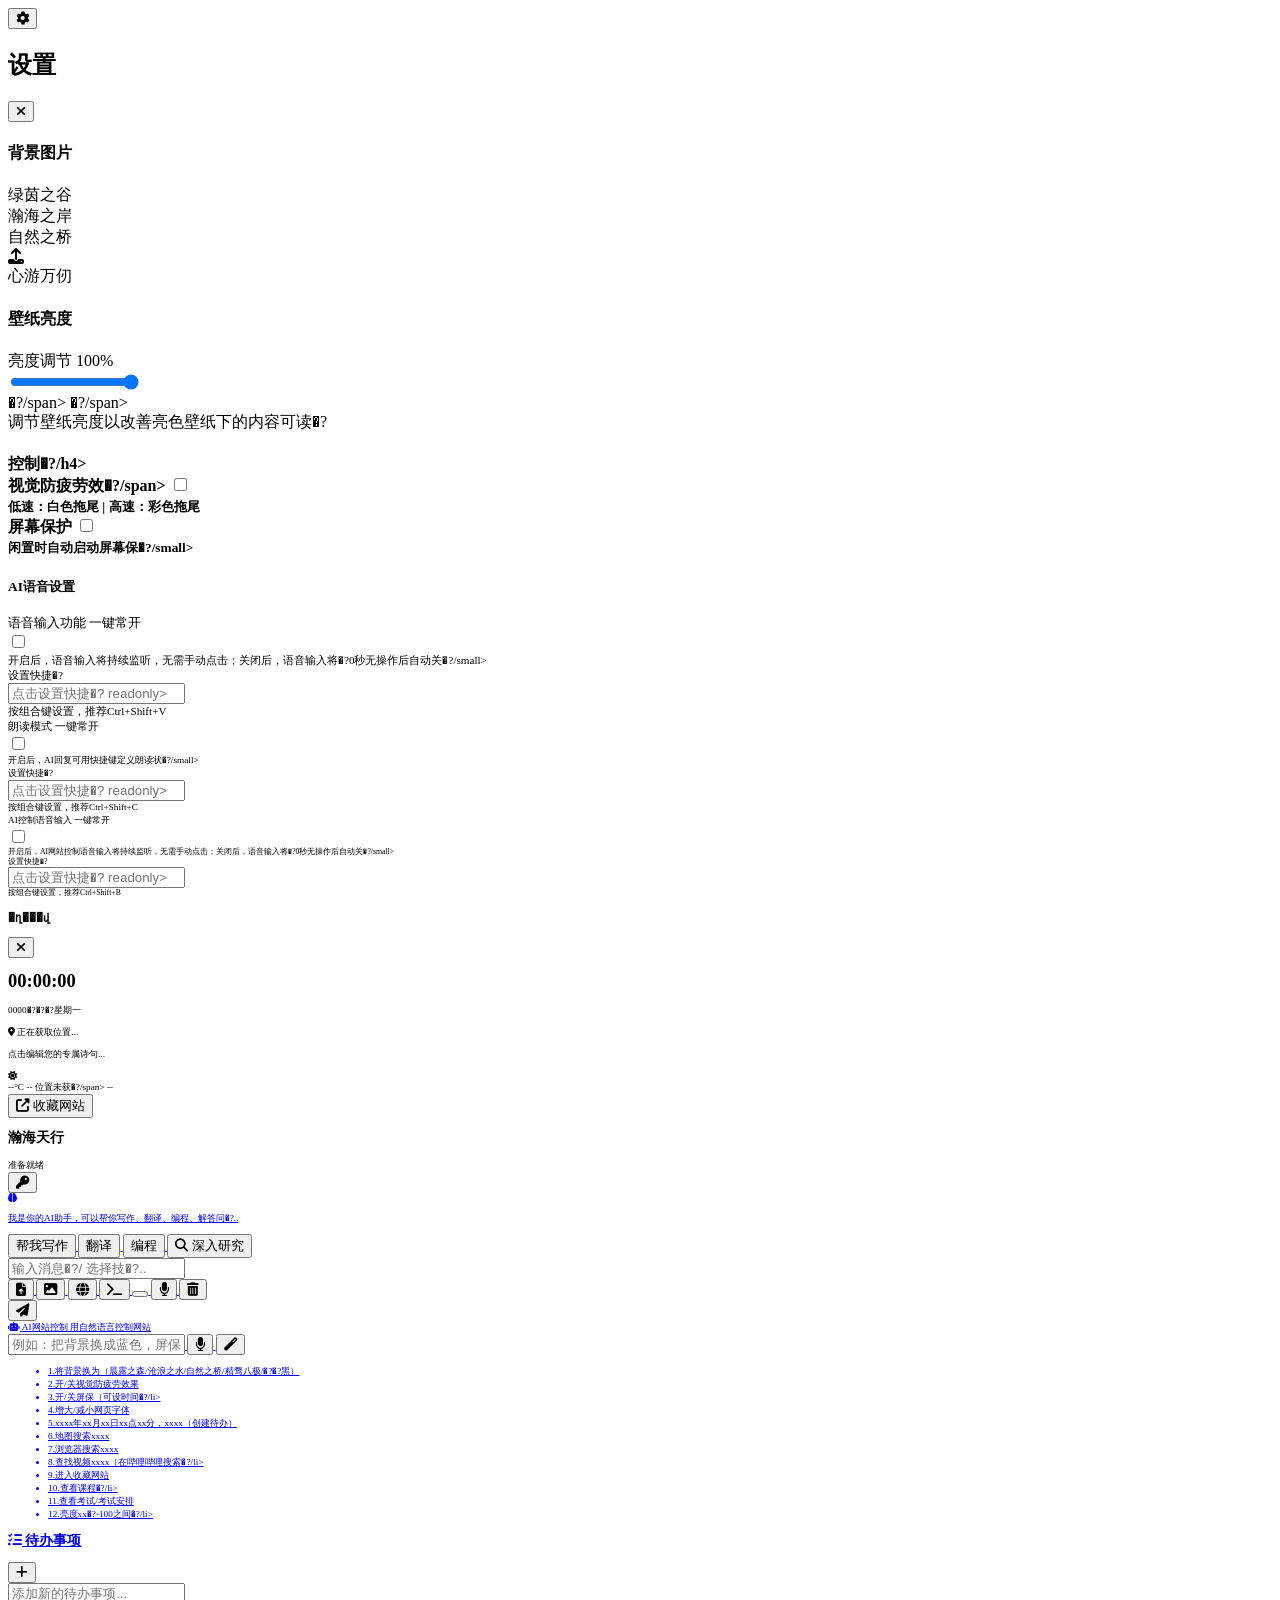
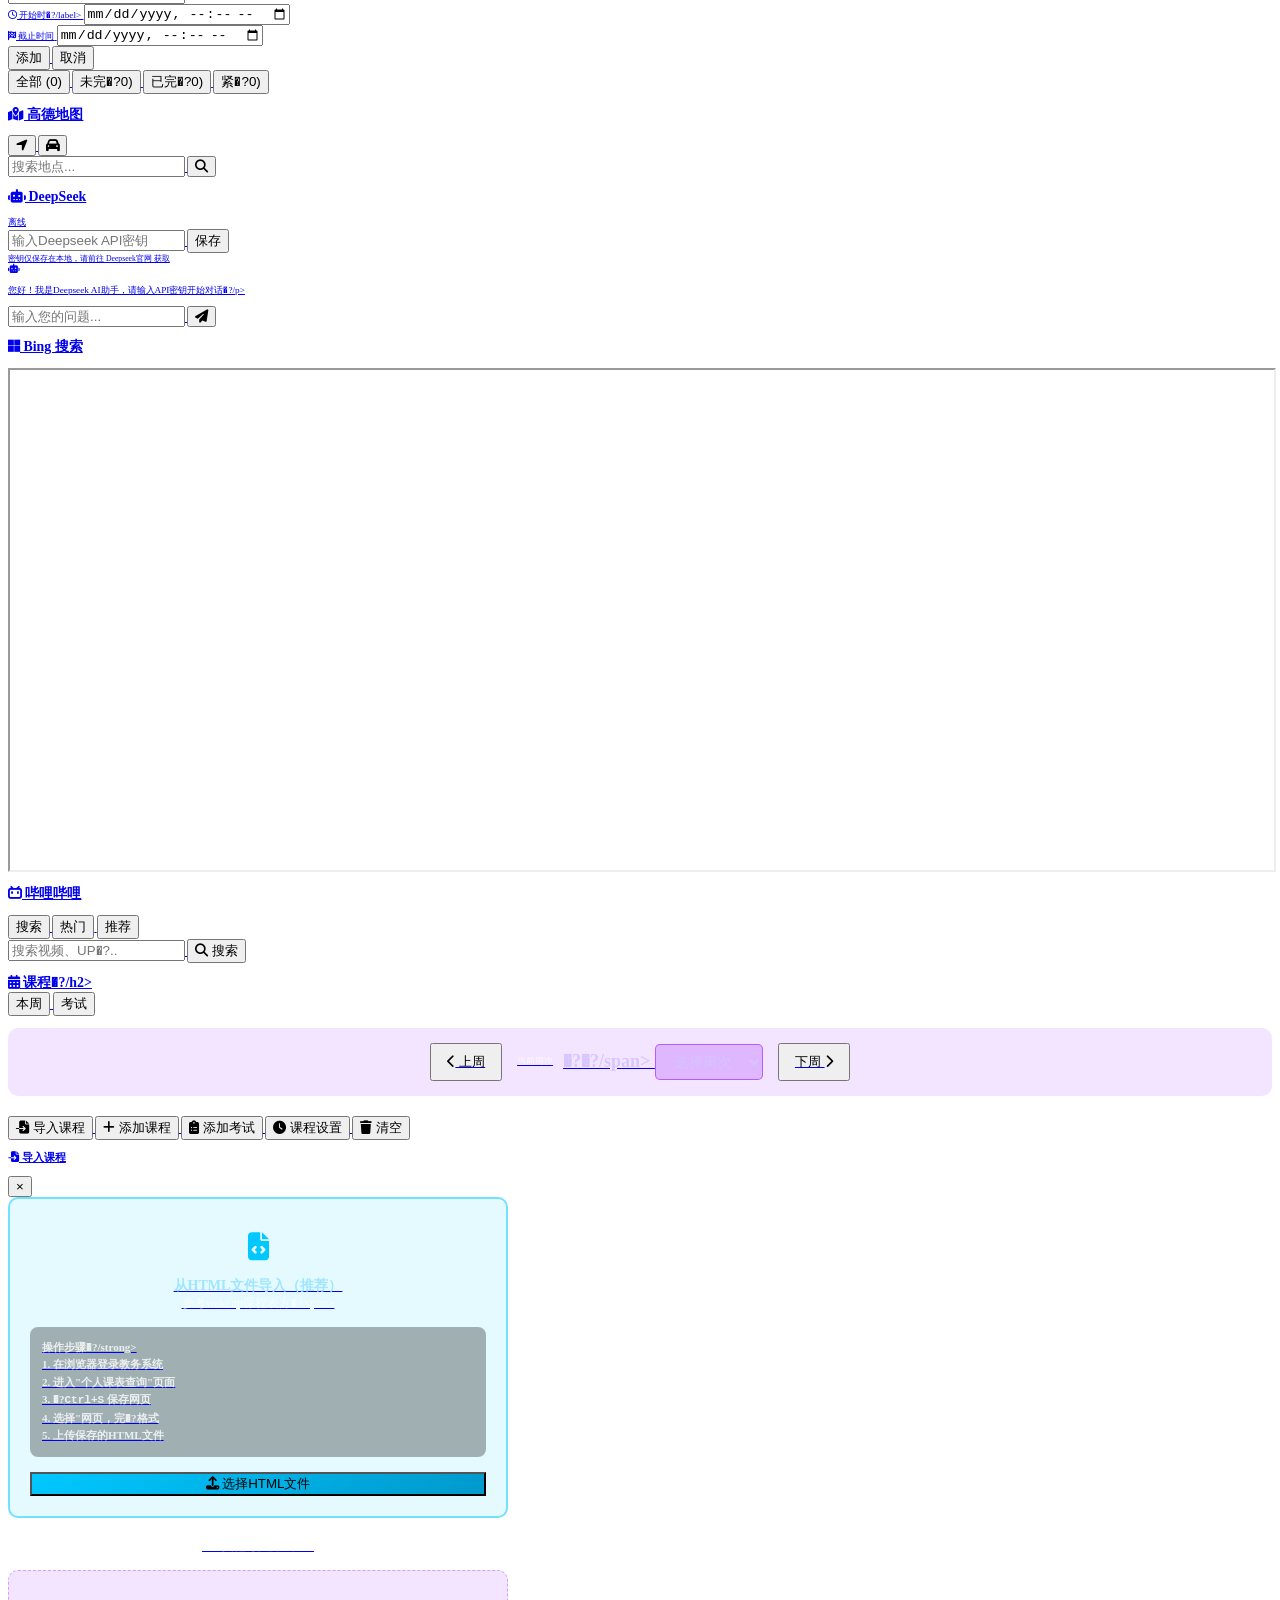
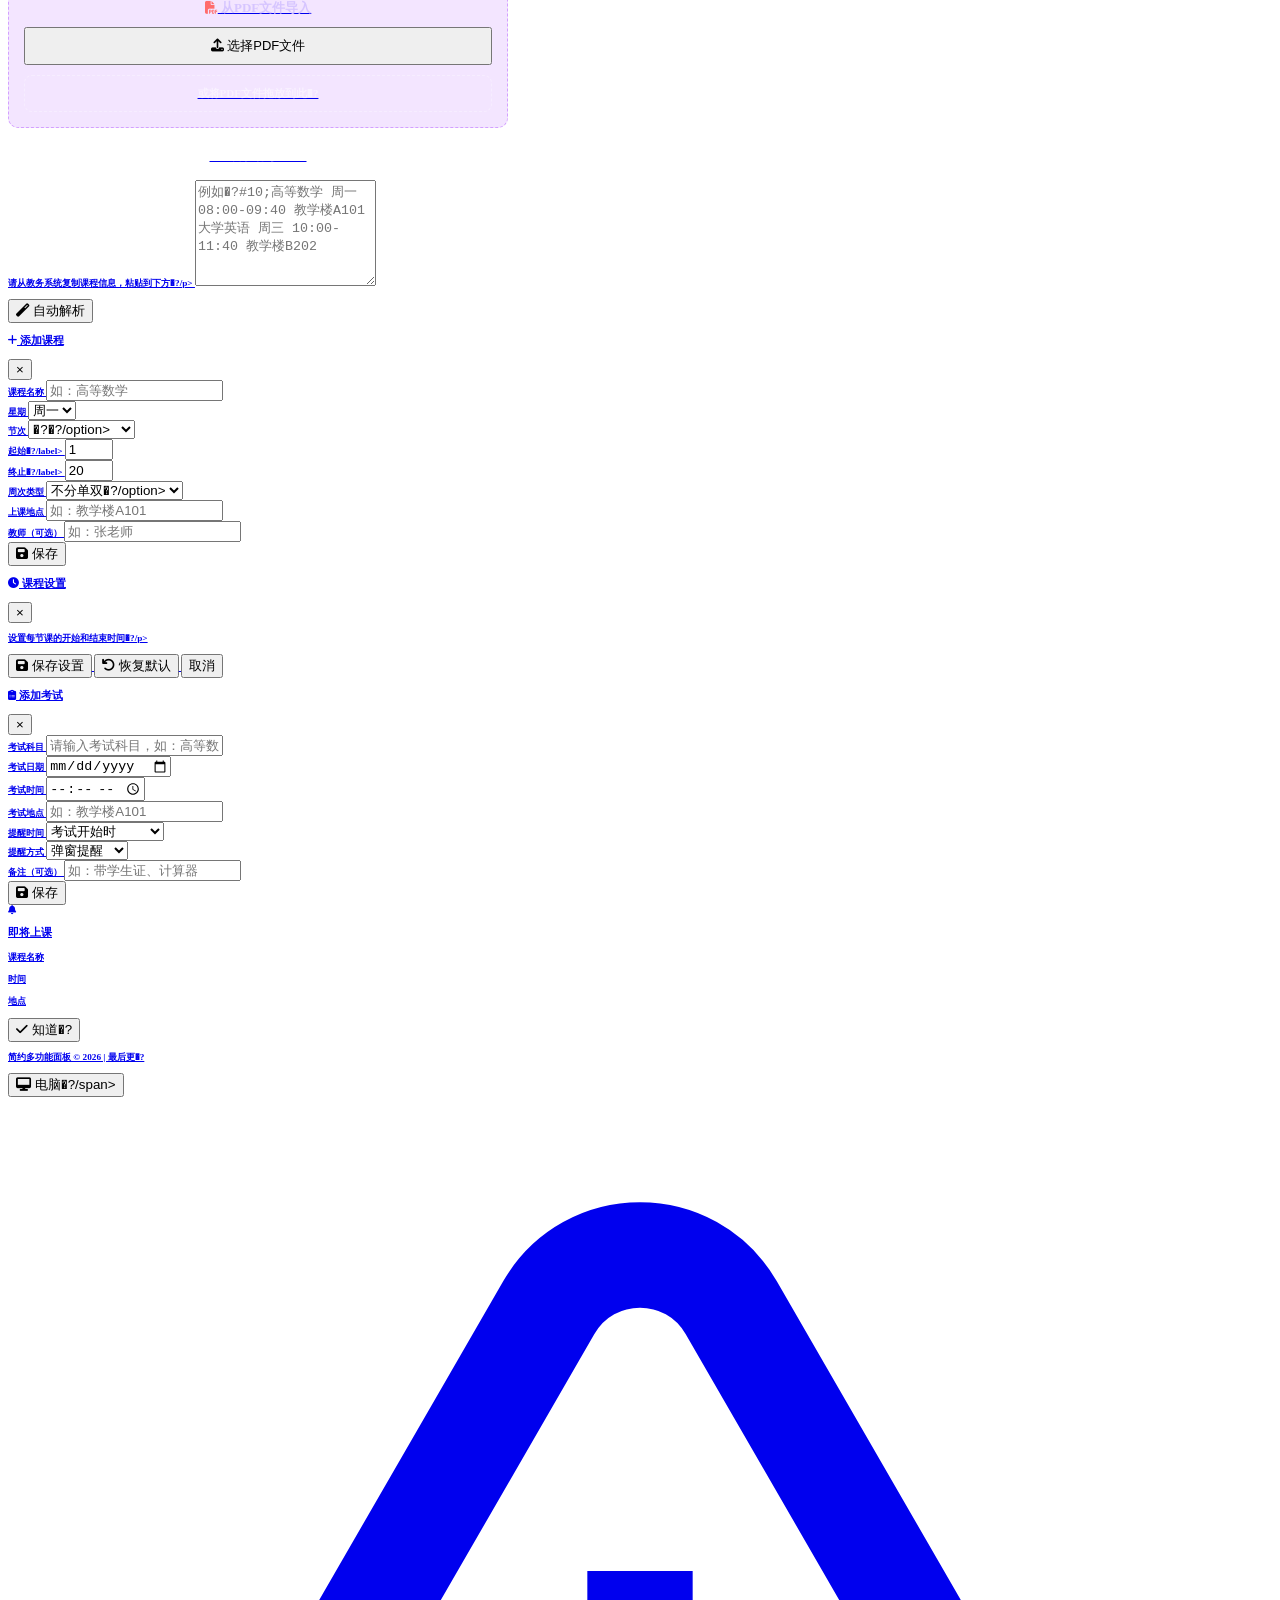
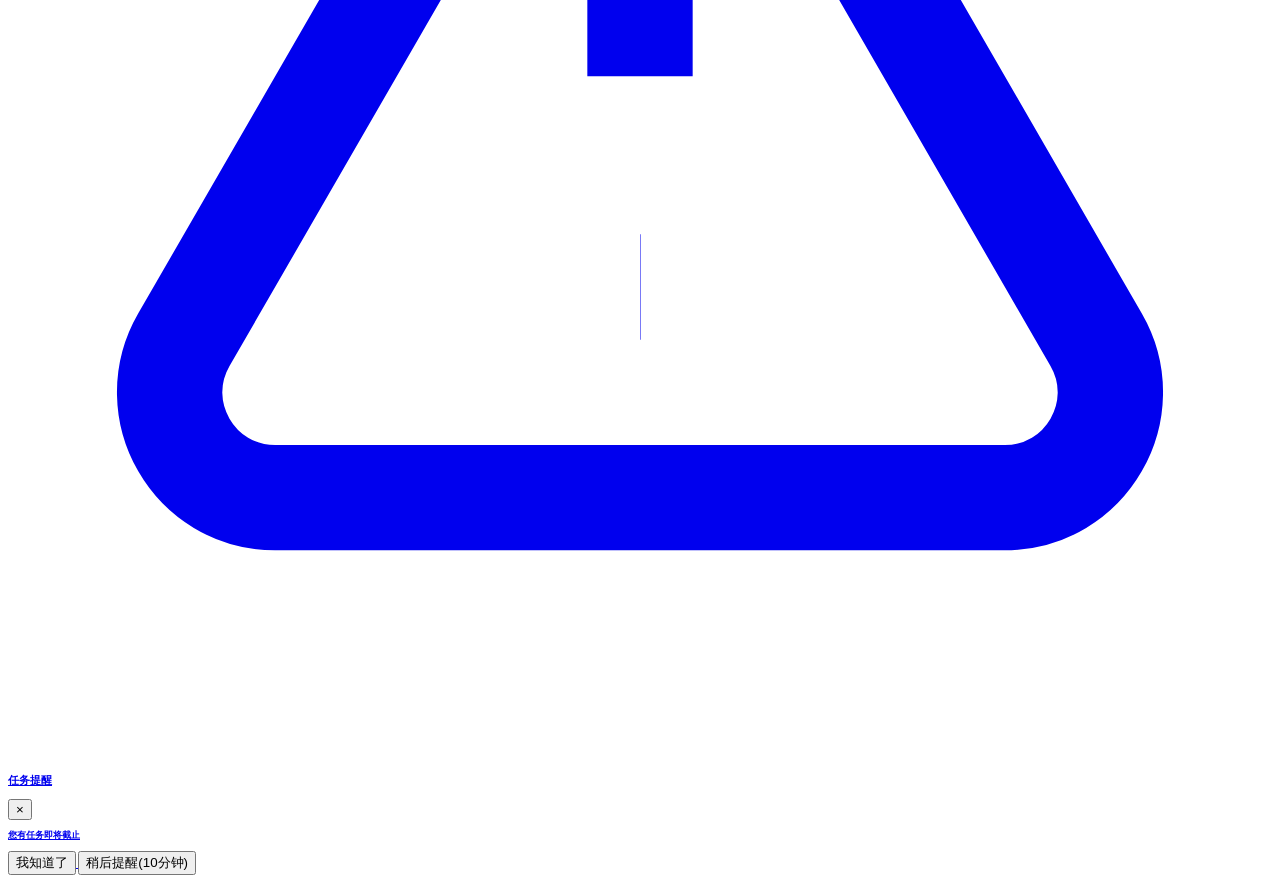
==== commit a34e2c9a: "1" ====
--- a/index.html
+++ b/index.html
@@ -4,7 +4,7 @@
     <meta name="msvalidate.01" content="C48BE0F8A13E763DD4C338229FC520B5" />
     <meta charset="UTF-8">
     <meta name="viewport" content="width=device-width, initial-scale=1.0">
-    <title>AI新质生产力平台-做高效学习的大学生</title>
+    <title>AI新质生产力平台，做高效学习的大学生</title>
     <link rel="stylesheet" href="https://cdnjs.cloudflare.com/ajax/libs/font-awesome/6.4.0/css/all.min.css">
     <!-- 整合后的样式文件 -->
     <link rel="stylesheet" href="/Table_edge/style.css?v=5">
@@ -30,7 +30,7 @@
 </style>
 </head>
 <body>
-    <!-- 壁纸亮度幕布 - 位于网页元素下方，壁纸上方的中间层 -->
+    <!-- 壁纸亮度幕布 - 位于网页元素下方，壁纸上方的中间�?-->
     <div class="brightness-overlay" id="brightness-overlay"></div>
     
     <!-- 设置按钮 -->
@@ -87,24 +87,24 @@
                         <div class="brightness-slider-container">
                             <input type="range" id="brightness-slider" class="brightness-slider" min="0" max="100" value="100">
                             <div class="brightness-hint">
-                                <span>暗</span>
-                                <span>亮</span>
+                                <span>�?/span>
+                                <span>�?/span>
                             </div>
                         </div>
                         <div class="brightness-description">
-                            调节壁纸亮度以改善亮色壁纸下的内容可读性
+                            调节壁纸亮度以改善亮色壁纸下的内容可读�?
                         </div>
                     </div>
                 </div>
                 
-                <!-- 控制台 -->
+                <!-- 控制�?-->
                 <div class="settings-section">
-                    <h4>控制台</h4>
+                    <h4>控制�?/h4>
                     
-                    <!-- 视觉防疲劳效果 -->
+                    <!-- 视觉防疲劳效�?-->
                     <div class="effect-control">
                         <div class="effect-header">
-                            <span class="effect-name">视觉防疲劳效果</span>
+                            <span class="effect-name">视觉防疲劳效�?/span>
                             <label class="switch">
                                 <input type="checkbox" id="mouse-trail-toggle">
                                 <span class="slider"></span>
@@ -125,19 +125,19 @@
                             </label>
                         </div>
                         <div class="effect-description">
-                            <small>闲置时自动启动屏幕保护</small>
+                            <small>闲置时自动启动屏幕保�?/small>
                         </div>
                         <!-- 时间设置滑块（默认隐藏） -->
                         <div class="slider-control screensaver-time-control" id="screensaver-time-control" style="display: none; margin-top: 15px;">
                             <div class="time-input-row">
                                 <span class="slider-label">触发时间:</span>
                                 <input type="number" id="screensaver-time-input" min="10" max="900" value="60" class="time-input">
-                                <span class="slider-unit">秒</span>
+                                <span class="slider-unit">�?/span>
                             </div>
                             <input type="range" id="screensaver-time-slider" min="10" max="900" value="60" class="range-slider">
                             <div class="slider-range">
-                                <span>10秒</span>
-                                <span>900秒</span>
+                                <span>10�?/span>
+                                <span>900�?/span>
                             </div>
                         </div>
                     </div>
@@ -161,14 +161,14 @@
                             </label>
                         </div>
                         <div class="effect-description">
-                            <small>开启后，语音输入将持续监听，无需手动点击；关闭后，语音输入将在10秒无操作后自动关闭</small>
-                        </div>
-                        <!-- 快捷键设置 -->
+                            <small>开启后，语音输入将持续监听，无需手动点击；关闭后，语音输入将�?0秒无操作后自动关�?/small>
+                        </div>
+                        <!-- 快捷键设�?-->
                         <div class="shortcut-control" id="voice-input-shortcut-control">
-                            <div class="shortcut-label">设置快捷键:</div>
+                            <div class="shortcut-label">设置快捷�?</div>
                             <div class="shortcut-input-group">
-                                <input type="text" id="voice-input-shortcut" class="shortcut-input" placeholder="点击设置快捷键" readonly>
-                                <button class="shortcut-clear-btn" id="clear-voice-shortcut" title="清除快捷键">
+                                <input type="text" id="voice-input-shortcut" class="shortcut-input" placeholder="点击设置快捷�? readonly>
+                                <button class="shortcut-clear-btn" id="clear-voice-shortcut" title="清除快捷�?>
                                     <i class="fas fa-times"></i>
                                 </button>
                             </div>
@@ -189,14 +189,14 @@
                             </label>
                         </div>
                         <div class="effect-description">
-                            <small>开启后，AI回复可用快捷键定义朗读状态</small>
-                        </div>
-                        <!-- 快捷键设置 -->
+                            <small>开启后，AI回复可用快捷键定义朗读状�?/small>
+                        </div>
+                        <!-- 快捷键设�?-->
                         <div class="shortcut-control" id="tts-shortcut-control">
-                            <div class="shortcut-label">设置快捷键:</div>
+                            <div class="shortcut-label">设置快捷�?</div>
                             <div class="shortcut-input-group">
-                                <input type="text" id="tts-shortcut" class="shortcut-input" placeholder="点击设置快捷键" readonly>
-                                <button class="shortcut-clear-btn" id="clear-tts-shortcut" title="清除快捷键">
+                                <input type="text" id="tts-shortcut" class="shortcut-input" placeholder="点击设置快捷�? readonly>
+                                <button class="shortcut-clear-btn" id="clear-tts-shortcut" title="清除快捷�?>
                                     <i class="fas fa-times"></i>
                                 </button>
                             </div>
@@ -217,14 +217,14 @@
                             </label>
                         </div>
                         <div class="effect-description">
-                            <small>开启后，AI网站控制语音输入将持续监听，无需手动点击；关闭后，语音输入将在10秒无操作后自动关闭</small>
-                        </div>
-                        <!-- 快捷键设置 -->
+                            <small>开启后，AI网站控制语音输入将持续监听，无需手动点击；关闭后，语音输入将�?0秒无操作后自动关�?/small>
+                        </div>
+                        <!-- 快捷键设�?-->
                         <div class="shortcut-control" id="ai-control-voice-shortcut-control">
-                            <div class="shortcut-label">设置快捷键:</div>
+                            <div class="shortcut-label">设置快捷�?</div>
                             <div class="shortcut-input-group">
-                                <input type="text" id="ai-control-voice-shortcut" class="shortcut-input" placeholder="点击设置快捷键" readonly>
-                                <button class="shortcut-clear-btn" id="clear-ai-control-voice-shortcut" title="清除快捷键">
+                                <input type="text" id="ai-control-voice-shortcut" class="shortcut-input" placeholder="点击设置快捷�? readonly>
+                                <button class="shortcut-clear-btn" id="clear-ai-control-voice-shortcut" title="清除快捷�?>
                                     <i class="fas fa-times"></i>
                                 </button>
                             </div>
@@ -237,30 +237,45 @@
         </div>
     </div>
     
-    <!-- 遮罩层点击关闭 -->
+    <!-- 遮罩层点击关�?-->
     <div class="modal-backdrop" id="modal-backdrop"></div>
+
+    <!-- �ղ���վģ̬�� -->
+    <div class="favorite-modal" id="favorite-modal">
+        <div class="favorite-modal-content">
+            <div class="favorite-modal-header">
+                <h2>�ղ���վ</h2>
+                <button class="close-favorite" id="close-favorite">
+                    <i class="fas fa-times"></i>
+                </button>
+            </div>
+            <div class="favorite-modal-body" id="favorite-modal-body">
+                <!-- �ղ���վ���ݽ������ﶯ̬���� -->
+            </div>
+        </div>
+    </div>
     
 
-    <!-- 主容器 -->
+    <!-- 主容�?-->
     <div class="container">
         <!-- 头部时间显示区域 -->
         <header class="header">
             <div class="date-time">
                 <h1 id="current-time">00:00:00</h1>
-                <p id="current-date">0000年1月1日 星期一</p>
+                <p id="current-date">0000�?�?�?星期一</p>
                 <p id="current-location" class="location-info">
                     <i class="fas fa-map-marker-alt"></i>
                     <span id="location-text">正在获取位置...</span>
                 </p>
             </div>
             
-            <!-- 自定义诗句模块 -->
+            <!-- 自定义诗句模�?-->
             <div class="poem-section">
                 <div class="poem-display" id="poem-display">
                     <p class="poem-text" id="poem-text" style="font-family: SimSun, 宋体, serif !important;">点击编辑您的专属诗句...</p>
                 </div>
                 <div class="poem-input-area" id="poem-input-area" style="display: none;">
-                    <textarea id="poem-input" placeholder="请输入您的诗句..." maxlength="100"></textarea>
+                    <textarea id="poem-input" placeholder="请输入您的诗�?.." maxlength="100"></textarea>
                     <div class="poem-actions">
                         <button id="poem-submit" class="poem-btn">保存</button>
                         <button id="poem-cancel" class="poem-btn cancel">取消</button>
@@ -276,15 +291,15 @@
                     <div class="weather-details">
                         <span id="temperature" class="temp">--°C</span>
                         <span id="weather-description" class="weather-desc">--</span>
-                        <span id="city-name" class="location">位置未获取</span>
+                        <span id="city-name" class="location">位置未获�?/span>
                         <span id="district-name" class="district">--</span>
                     </div>
                 </div>
                 <!-- 跳转按钮 -->
-                <a href="https://leo-sxd.github.io/favorite_file.github.io/" target="_blank" class="jump-btn" title="跳转到收藏网站">
+                <button id="favorite-btn" class="jump-btn" title="���ղ���վ">
                     <i class="fas fa-external-link-alt"></i>
                     <span>收藏网站</span>
-                </a>
+                </button>
             </div>
         </header>
         
@@ -297,7 +312,7 @@
                 <!-- 左侧：瀚海天行 (70%) -->
                 <div class="doubao-section-wrapper">
                     <div class="doubao-chat-container">
-                <!-- 顶部标题区 -->
+                <!-- 顶部标题�?-->
                 <div class="doubao-header">
                     <div class="doubao-header-left">
                         <h1 class="doubao-title">瀚海天行</h1>
@@ -311,36 +326,36 @@
                     </button>
                 </div>
                 
-                <!-- API设置面板（下拉式） -->
+                <!-- API设置面板（下拉式�?-->
                 <div class="api-panel-header" id="api-panel" style="display: none;">
                     <div class="api-input-group">
                         <input type="password" id="doubao-api-key" placeholder="输入豆包API密钥">
                         <button id="save-doubao-api-key" class="small-btn">保存</button>
                     </div>
-                    <p class="api-hint">密钥仅保存在本地，请前往 <a href="https://www.volcengine.com/product/doubao" target="_blank">豆包官网</a> 获取</p>
+                    <p class="api-hint">密钥仅保存在本地，请前往 <a href="https://www.volcengine.com/product/doubao" target="_blank">豆包官网</button> 获取</p>
                 </div>
                 
-                <!-- 消息展示区 -->
+                <!-- 消息展示�?-->
                 <div class="doubao-messages" id="doubao-messages">
                     <div class="message doubao-welcome">
                         <div class="welcome-avatar">
                             <i class="fas fa-brain"></i>
                         </div>
                         <div class="welcome-text">
-                            <p>我是你的AI助手，可以帮你写作、翻译、编程、解答问题...</p>
+                            <p>我是你的AI助手，可以帮你写作、翻译、编程、解答问�?..</p>
                         </div>
                     </div>
                 </div>
                 
                 <!-- 功能快捷按钮 -->
                 <div class="doubao-features">
-                    <button class="feature-btn" data-prompt="帮我写一篇文章">
+                    <button class="feature-btn" data-prompt="帮我写一篇文�?>
                         <i class="fas fa-pen"></i> 帮我写作
                     </button>
-                    <button class="feature-btn" data-prompt="翻译这段话">
+                    <button class="feature-btn" data-prompt="翻译这段�?>
                         <i class="fas fa-language"></i> 翻译
                     </button>
-                    <button class="feature-btn" data-prompt="帮我写一段代码">
+                    <button class="feature-btn" data-prompt="帮我写一段代�?>
                         <i class="fas fa-code"></i> 编程
                     </button>
                     <button class="feature-btn" data-prompt="深入研究这个问题">
@@ -351,7 +366,7 @@
                 <!-- 输入区域 -->
                 <div class="doubao-input-wrapper">
                     <div class="doubao-input-box">
-                        <input type="text" id="doubao-input" placeholder="输入消息或 / 选择技能...">
+                        <input type="text" id="doubao-input" placeholder="输入消息�?/ 选择技�?..">
                         <div class="input-actions">
                             <!-- 文件上传 -->
                             <input type="file" id="doubao-file-input" accept=".pdf,.doc,.docx,.txt,.csv,.json,.js,.py,.html,.css,.md" style="display: none;">
@@ -375,8 +390,8 @@
                                 <i class="fas fa-terminal"></i>
                             </button>
                             
-                            <!-- 深度思考 -->
-                            <button class="action-btn" id="doubao-deep-think" title="深度思考">
+                            <!-- 深度思�?-->
+                            <button class="action-btn" id="doubao-deep-think" title="深度思�?>
                                 <i class="fas fa-brain"></i>
                             </button>
                             
@@ -385,7 +400,7 @@
                                 <i class="fas fa-microphone"></i>
                             </button>
                             
-                            <!-- 清除上下文 -->
+                            <!-- 清除上下�?-->
                             <button class="action-btn" id="doubao-clear-context" title="清除对话历史">
                                 <i class="fas fa-trash-alt"></i>
                             </button>
@@ -398,7 +413,7 @@
                 <!-- 文件预览区域 -->
                 <div class="file-preview-area" id="file-preview-area" style="display: none;">
                     <div class="file-preview-list" id="file-preview-list">
-                        <!-- 动态添加文件预览 -->
+                        <!-- 动态添加文件预�?-->
                     </div>
                 </div>
                 
@@ -424,7 +439,7 @@
                         <span class="ai-control-hint">用自然语言控制网站</span>
                     </div>
                     <div class="ai-control-input-wrapper">
-                        <input type="text" id="ai-control-input" placeholder="例如：把背景换成蓝色，屏保时间改成2分钟...">
+                        <input type="text" id="ai-control-input" placeholder="例如：把背景换成蓝色，屏保时间改�?分钟...">
                         <button id="ai-control-voice-btn" class="ai-control-btn ai-voice-btn" title="语音输入">
                             <i class="fas fa-microphone"></i>
                         </button>
@@ -434,30 +449,30 @@
                     </div>
                     <div class="ai-control-text-hint">
                         <ul>
-                            <li>1.将背景换为（晨露之森/沧浪之水/自然之桥/精骛八极/蓝/紫/黑）</li>
+                            <li>1.将背景换为（晨露之森/沧浪之水/自然之桥/精骛八极/�?�?黑）</li>
                             <li>2.开/关视觉防疲劳效果</li>
-                            <li>3.开/关屏保（可设时间）</li>
+                            <li>3.开/关屏保（可设时间�?/li>
                             <li>4.增大/减小网页字体</li>
                             <li>5.xxxx年xx月xx日xx点xx分，xxxx（创建待办）</li>
                             <li>6.地图搜索xxxx</li>
                             <li>7.浏览器搜索xxxx</li>
-                            <li>8.查找视频xxxx（在哔哩哔哩搜索）</li>
+                            <li>8.查找视频xxxx（在哔哩哔哩搜索�?/li>
                             <li>9.进入收藏网站</li>
-                            <li>10.查看课程表</li>
+                            <li>10.查看课程�?/li>
                             <li>11.查看考试/考试安排</li>
-                            <li>12.亮度xx（0-100之间）</li>
+                            <li>12.亮度xx�?-100之间�?/li>
                         </ul>
                     </div>
-                    <!-- 状态提示 -->
+                    <!-- 状态提�?-->
                     <div class="ai-status-toast" id="ai-status-toast"></div>
                 </div>
                 </div>
             </div>
         </section>
         
-<!-- 主内容区域 -->
+<!-- 主内容区�?-->
         <main class="main-content">
-            <!-- 左侧：待办事项 -->
+            <!-- 左侧：待办事�?-->
             <section class="todo-section">
                 <div class="section-header">
                     <h2><i class="fas fa-tasks"></i> 待办事项</h2>
@@ -472,7 +487,7 @@
                             <input type="text" id="todo-input" placeholder="添加新的待办事项...">
                             <div class="time-selection">
                                 <div class="time-input-group">
-                                    <label for="start-time"><i class="far fa-clock"></i> 开始时间</label>
+                                    <label for="start-time"><i class="far fa-clock"></i> 开始时�?/label>
                                     <input type="datetime-local" id="start-time">
                                 </div>
                                 <div class="time-input-group">
@@ -488,17 +503,17 @@
                     </div>
                     <div class="todo-filter">
                         <button class="filter-btn active" data-filter="all">全部 (0)</button>
-                        <button class="filter-btn" data-filter="pending">未完成(0)</button>
-                        <button class="filter-btn" data-filter="completed">已完成(0)</button>
-                        <button class="filter-btn" data-filter="urgent">紧急(0)</button>
+                        <button class="filter-btn" data-filter="pending">未完�?0)</button>
+                        <button class="filter-btn" data-filter="completed">已完�?0)</button>
+                        <button class="filter-btn" data-filter="urgent">紧�?0)</button>
                     </div>
                     <ul id="todo-list">
-                        <!-- 待办事项将通过JS动态添加 -->
+                        <!-- 待办事项将通过JS动态添�?-->
                     </ul>
                 </div>
             </section>
             
-            <!-- 中间：地图区域 -->
+            <!-- 中间：地图区�?-->
             <section class="feature-section map-section" id="map-section">
                 <div class="section-header">
                     <h2><i class="fas fa-map-marked-alt"></i> 高德地图</h2>
@@ -520,7 +535,7 @@
                 </div>
             </section>
             
-            <!-- 右侧：智能助手 -->
+            <!-- 右侧：智能助�?-->
             <section class="assistant-section">
                 <div class="section-header">
                     <h2><i class="fas fa-robot"></i> DeepSeek</h2>
@@ -537,7 +552,7 @@
                             <button id="save-api-key" class="small-btn">保存</button>
                         </div>
                         <div class="api-hint">
-                            <small>密钥仅保存在本地，请前往 <a href="https://platform.deepseek.com/" target="_blank">Deepseek官网</a> 获取</small>
+                            <small>密钥仅保存在本地，请前往 <a href="https://platform.deepseek.com/" target="_blank">Deepseek官网</button> 获取</small>
                         </div>
                     </div>
                     
@@ -547,7 +562,7 @@
                                 <i class="fas fa-robot"></i>
                             </div>
                             <div class="content">
-                                <p>您好！我是Deepseek AI助手，请输入API密钥开始对话。</p>
+                                <p>您好！我是Deepseek AI助手，请输入API密钥开始对话�?/p>
                             </div>
                         </div>
                     </div>
@@ -584,14 +599,14 @@
             <!-- 搜索区域 -->
             <div class="bilibili-search-container">
                 <div class="bilibili-search-box">
-                    <input type="text" id="bilibili-search-input" placeholder="搜索视频、UP主...">
+                    <input type="text" id="bilibili-search-input" placeholder="搜索视频、UP�?..">
                     <button id="bilibili-search-btn" class="bilibili-search-btn">
                         <i class="fas fa-search"></i> 搜索
                     </button>
                 </div>
             </div>
             
-            <!-- 视频播放器区域 -->
+            <!-- 视频播放器区�?-->
             <div class="bilibili-player-container" id="bilibili-player-container" style="display: none;">
                 <div class="bilibili-player-header">
                     <h3 id="bilibili-player-title">正在播放</h3>
@@ -605,31 +620,31 @@
             <!-- 视频列表区域 -->
             <div class="bilibili-content">
                 <div class="bilibili-loading" id="bilibili-loading" style="display: none;">
-                    <i class="fas fa-spinner fa-spin"></i> 加载中...
+                    <i class="fas fa-spinner fa-spin"></i> 加载�?..
                 </div>
                 <div class="bilibili-video-grid" id="bilibili-video-grid">
-                    <!-- 视频列表将动态加载 -->
+                    <!-- 视频列表将动态加�?-->
                 </div>
             </div>
         </section>
-        <!-- 课程表板块 -->
+        <!-- 课程表板�?-->
         <section class="feature-section schedule-section" id="schedule-section">
             <div class="section-header">
-                <h2><i class="fas fa-calendar-alt"></i> 课程表</h2>
+                <h2><i class="fas fa-calendar-alt"></i> 课程�?/h2>
                 <div class="schedule-tabs">
                     <button class="schedule-tab active" data-tab="current">本周</button>
                     <button class="schedule-tab" data-tab="exam">考试</button>
                 </div>
             </div>
             
-            <!-- 周次选择器 -->
+            <!-- 周次选择�?-->
             <div class="week-selector" style="display: flex; align-items: center; justify-content: center; gap: 15px; margin-bottom: 20px; padding: 15px; background: rgba(140, 0, 255, 0.1); border-radius: 10px;">
                 <button id="prev-week-btn" class="schedule-btn secondary" style="padding: 8px 15px;">
                     <i class="fas fa-chevron-left"></i> 上周
                 </button>
                 <div style="display: flex; align-items: center; gap: 10px;">
                     <span style="color: rgba(255,255,255,0.7);">当前周次</span>
-                    <span id="current-week-display" style="color: #d6c5ff; font-weight: bold; font-size: 18px; min-width: 60px; text-align: center;">第1周</span>
+                    <span id="current-week-display" style="color: #d6c5ff; font-weight: bold; font-size: 18px; min-width: 60px; text-align: center;">�?�?/span>
                     <select id="week-select" style="background: rgba(140, 0, 255, 0.2); border: 1px solid rgba(140, 0, 255, 0.5); color: #d6c5ff; padding: 8px 15px; border-radius: 5px; font-size: 14px;">
                         <option value="">选择周次</option>
                     </select>
@@ -658,10 +673,10 @@
                 </button>
             </div>
             
-            <!-- 课程表容器 -->
+            <!-- 课程表容�?-->
             <div class="schedule-container">
                 <div class="schedule-grid" id="schedule-grid">
-                    <!-- 表头由JS动态生成 -->
+                    <!-- 表头由JS动态生�?-->
                 </div>
             </div>
             
@@ -669,7 +684,7 @@
             <div class="exam-list-container" id="exam-list-container" style="display: none;">
                 <h3>考试安排</h3>
                 <div class="exam-list" id="exam-list">
-                    <!-- 考试列表动态生成 -->
+                    <!-- 考试列表动态生�?-->
                 </div>
             </div>
         </section>
@@ -687,14 +702,14 @@
                         <p style="color: #a0e5ff; margin-bottom: 15px; font-size: 14px; text-align: center;">
                             <i class="fas fa-file-code" style="color: #00c8ff; font-size: 28px;"></i><br><br>
                             <strong>从HTML文件导入（推荐）</strong><br>
-                            <span style="font-size: 12px; color: rgba(255,255,255,0.7);">参考wakeup课程表方案</span>
+                            <span style="font-size: 12px; color: rgba(255,255,255,0.7);">参考wakeup课程表方�?/span>
                         </p>
                         <div style="background: rgba(0,0,0,0.3); padding: 12px; border-radius: 8px; margin-bottom: 15px; font-size: 11px; color: rgba(255,255,255,0.8); line-height: 1.6;">
-                            <strong>操作步骤：</strong><br>
+                            <strong>操作步骤�?/strong><br>
                             1. 在浏览器登录教务系统<br>
                             2. 进入"个人课表查询"页面<br>
-                            3. 按 <kbd>Ctrl+S</kbd> 保存网页<br>
-                            4. 选择"网页，完整"格式<br>
+                            3. �?<kbd>Ctrl+S</kbd> 保存网页<br>
+                            4. 选择"网页，完�?格式<br>
                             5. 上传保存的HTML文件
                         </div>
                         <input type="file" id="html-file-input" accept=".html,.htm" style="display: none;">
@@ -725,7 +740,7 @@
                             选择PDF文件
                         </button>
                         <div id="pdf-drop-zone" style="padding: 10px; border: 1px dashed rgba(255,255,255,0.3); border-radius: 8px; text-align: center; color: rgba(255,255,255,0.5); font-size: 11px;">
-                            或将PDF文件拖放到此处
+                            或将PDF文件拖放到此�?
                         </div>
                         <div id="pdf-loading" style="display: none; text-align: center; margin-top: 10px; color: #8c00ff;">
                             <i class="fas fa-spinner fa-spin"></i> 正在解析PDF...
@@ -735,11 +750,11 @@
                     </div>
                     
                     <div style="text-align: center; color: rgba(255,255,255,0.3); margin: 15px 0; font-size: 12px;">
-                        ── 或手动导入 ──
+                        ── 或手动导�?──
                     </div>
                     
-                    <p class="modal-hint">请从教务系统复制课程信息，粘贴到下方：</p>
-                    <textarea id="import-textarea" placeholder="例如：&#10;高等数学 周一 08:00-09:40 教学楼A101&#10;大学英语 周三 10:00-11:40 教学楼B202" style="min-height: 100px;"></textarea>
+                    <p class="modal-hint">请从教务系统复制课程信息，粘贴到下方�?/p>
+                    <textarea id="import-textarea" placeholder="例如�?#10;高等数学 周一 08:00-09:40 教学楼A101&#10;大学英语 周三 10:00-11:40 教学楼B202" style="min-height: 100px;"></textarea>
                     <div class="modal-actions" style="justify-content: center;">
                         <button id="parse-schedule-btn" class="schedule-btn">
                             <i class="fas fa-magic"></i> 自动解析
@@ -776,26 +791,26 @@
                         <div class="form-group">
                             <label>节次</label>
                             <select id="course-period-start">
-                                <option value="1">第1节</option>
-                                <option value="2">第2节</option>
-                                <option value="3">第3节</option>
-                                <option value="4">第4节</option>
-                                <option value="5">第5节</option>
-                                <option value="6">第6节</option>
-                                <option value="7">第7节</option>
-                                <option value="8">第8节</option>
-                                <option value="9">第9节</option>
-                                <option value="10">第10节</option>
+                                <option value="1">�?�?/option>
+                                <option value="2">�?�?/option>
+                                <option value="3">�?�?/option>
+                                <option value="4">�?�?/option>
+                                <option value="5">�?�?/option>
+                                <option value="6">�?�?/option>
+                                <option value="7">�?�?/option>
+                                <option value="8">�?�?/option>
+                                <option value="9">�?�?/option>
+                                <option value="10">�?0�?/option>
                             </select>
                         </div>
                     </div>
                     <div class="form-row">
                         <div class="form-group">
-                            <label>起始周</label>
+                            <label>起始�?/label>
                             <input type="number" id="course-start-week" min="1" max="25" value="1" placeholder="1">
                         </div>
                         <div class="form-group">
-                            <label>终止周</label>
+                            <label>终止�?/label>
                             <input type="number" id="course-end-week" min="1" max="25" value="20" placeholder="20">
                         </div>
                     </div>
@@ -803,7 +818,7 @@
                         <div class="form-group">
                             <label>周次类型</label>
                             <select id="course-week-type">
-                                <option value="">不分单双周</option>
+                                <option value="">不分单双�?/option>
                                 <option value="odd">单周</option>
                                 <option value="even">双周</option>
                             </select>
@@ -837,9 +852,9 @@
                     <button class="modal-close" id="close-time-settings-modal">&times;</button>
                 </div>
                 <div class="modal-body">
-                    <p class="modal-hint">设置每节课的开始和结束时间：</p>
+                    <p class="modal-hint">设置每节课的开始和结束时间�?/p>
                     <div class="time-slots-list" id="time-slots-list">
-                        <!-- 时间段列表动态生成 -->
+                        <!-- 时间段列表动态生�?-->
                     </div>
                     <div class="modal-actions">
                         <button id="save-time-settings-btn" class="schedule-btn">
@@ -865,7 +880,7 @@
                 <div class="modal-body">
                     <div class="form-group">
                         <label>考试科目</label>
-                        <input type="text" id="exam-name" placeholder="请输入考试科目，如：高等数学">
+                        <input type="text" id="exam-name" placeholder="请输入考试科目，如：高等数�?>
                     </div>
                     <div class="form-row">
                         <div class="form-group">
@@ -892,7 +907,7 @@
                                 <option value="30">提前30分钟</option>
                                 <option value="60">提前1小时</option>
                                 <option value="120">提前2小时</option>
-                                <option value="1440">提前1天</option>
+                                <option value="1440">提前1�?/option>
                             </select>
                         </div>
                         <div class="form-group">
@@ -930,7 +945,7 @@
                     <p class="reminder-location" id="reminder-course-location">地点</p>
                 </div>
                 <button id="close-reminder-btn" class="schedule-btn">
-                    <i class="fas fa-check"></i> 知道了
+                    <i class="fas fa-check"></i> 知道�?
                 </button>
             </div>
         </div>
@@ -938,15 +953,15 @@
         
         <!-- 底部状态栏 -->
         <footer class="footer">
-            <p>简约多功能面板 &copy; 2026 | 最后更新 <span id="last-update-time"></span></p>
+            <p>简约多功能面板 &copy; 2026 | 最后更�?<span id="last-update-time"></span></p>
         </footer>
     </div>
     
-        <!-- 移动端/电脑版视图切换按钮 -->
+        <!-- 移动�?电脑版视图切换按�?-->
     <div class="view-switch-container" id="view-switch-container">
         <button class="view-switch-btn" id="view-switch-btn" title="切换视图模式">
             <i class="fas fa-desktop"></i>
-            <span>电脑版</span>
+            <span>电脑�?/span>
         </button>
     </div>
     
@@ -978,11 +993,12 @@
     </div>
 </div>
 
-    <!-- PDF.js 库 -->
+    <!-- PDF.js �?-->
     <script src="https://cdnjs.cloudflare.com/ajax/libs/pdf.js/3.11.174/pdf.min.js"></script>
     <script>
         // 设置PDF.js worker
         pdfjsLib.GlobalWorkerOptions.workerSrc = 'https://cdnjs.cloudflare.com/ajax/libs/pdf.js/3.11.174/pdf.worker.min.js';
     </script>
 </body>
-</html>+</html>
+
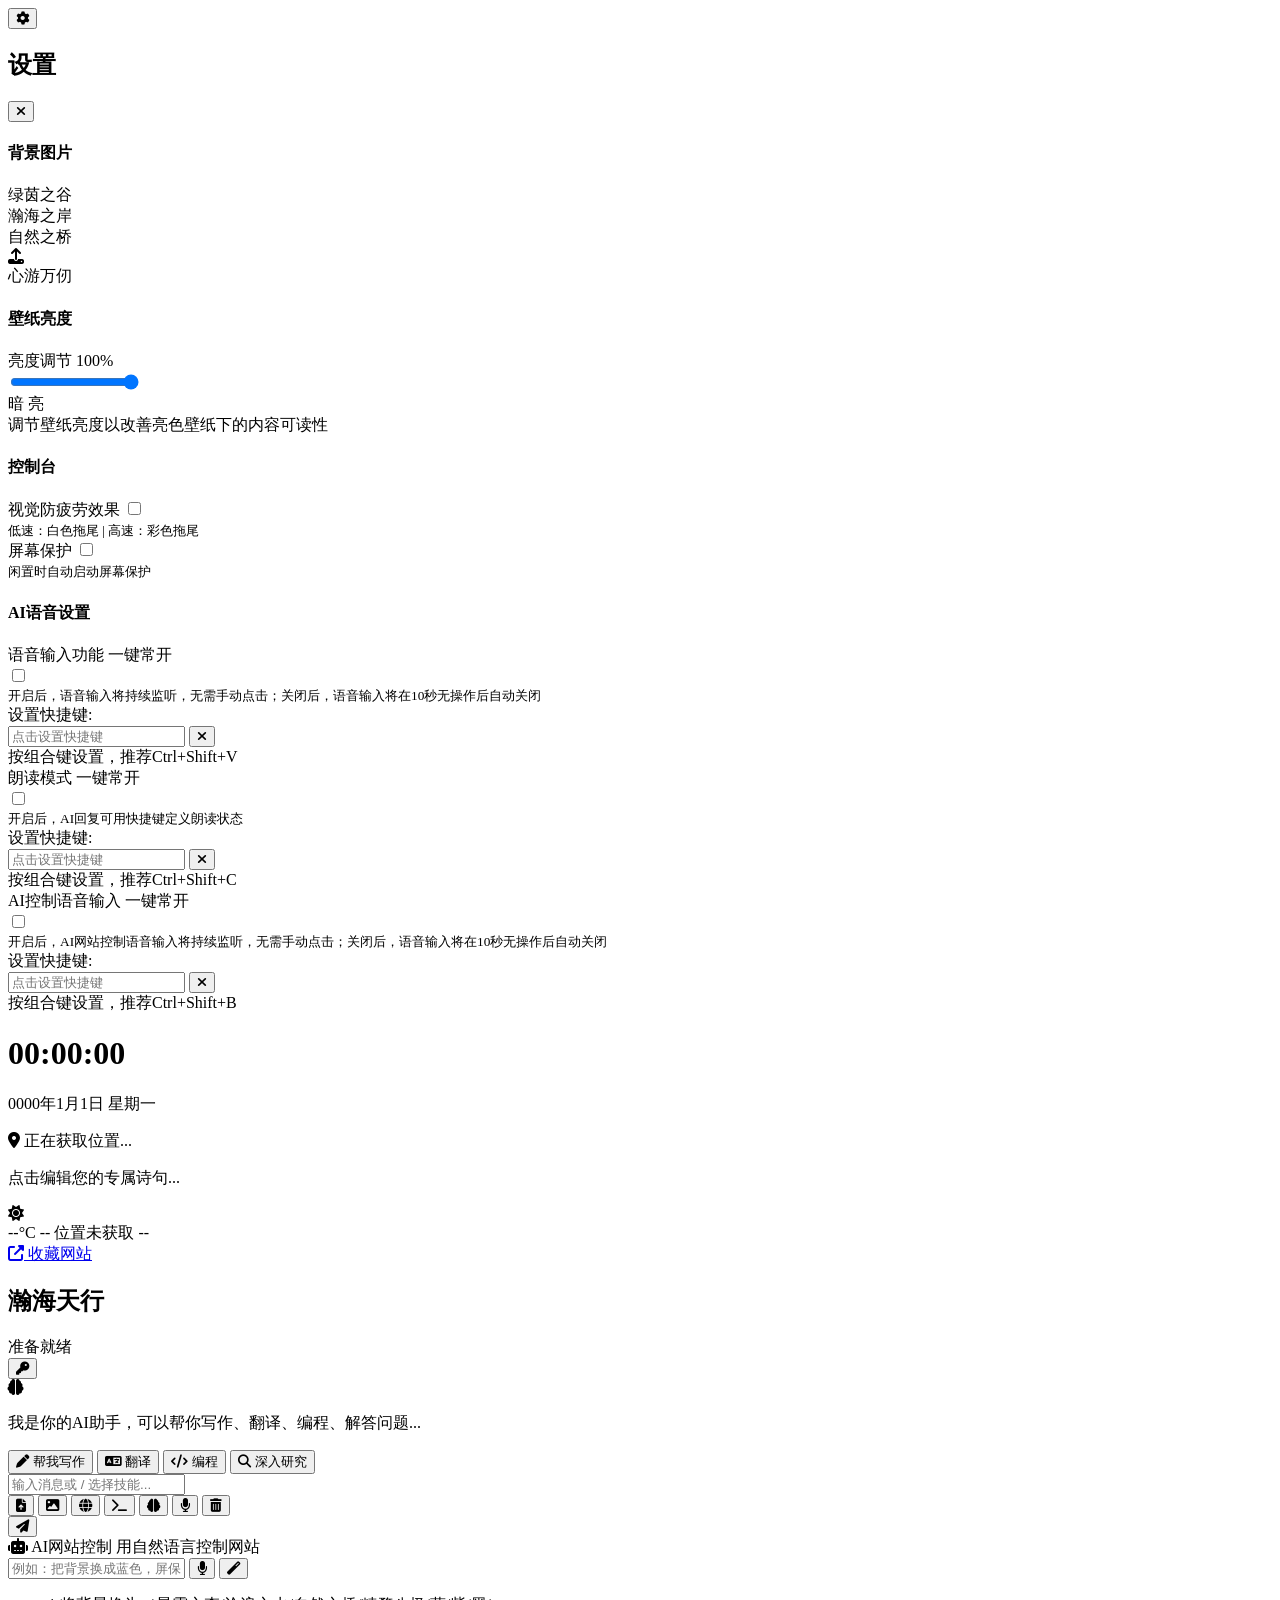
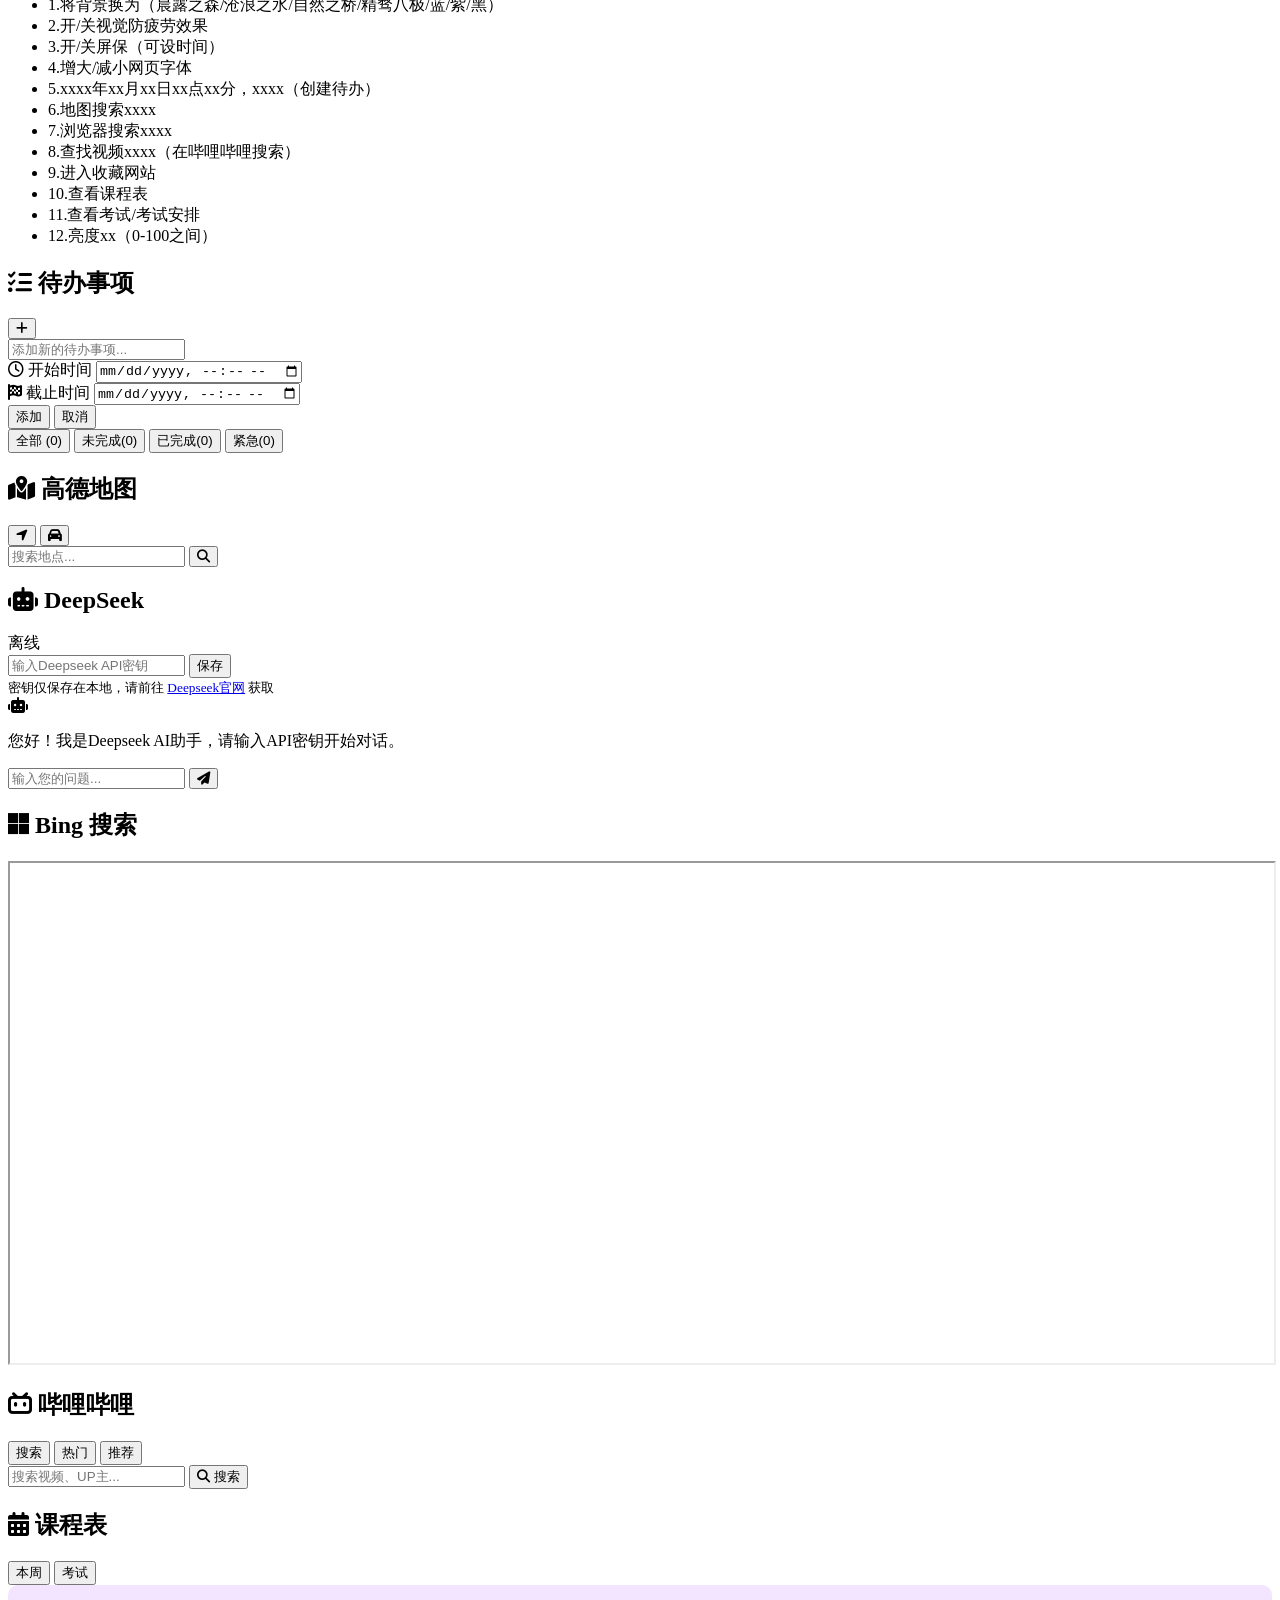
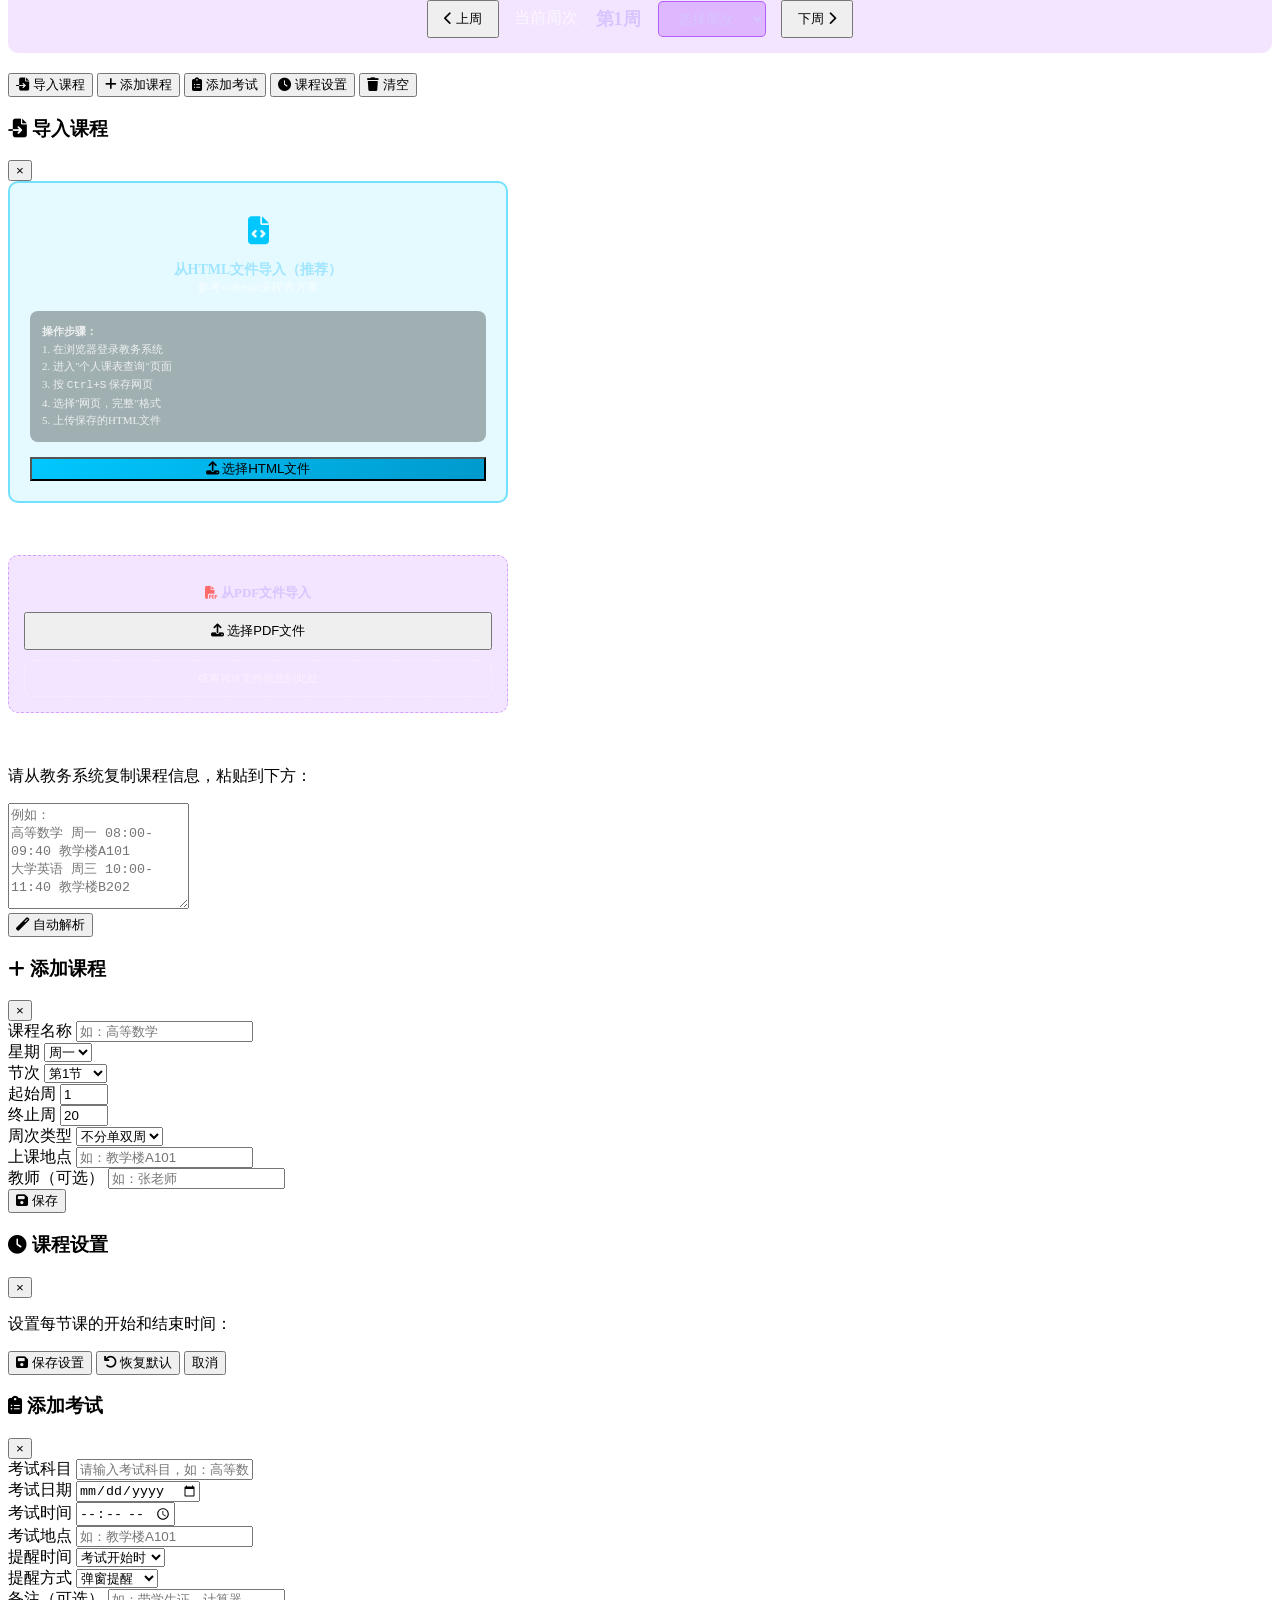
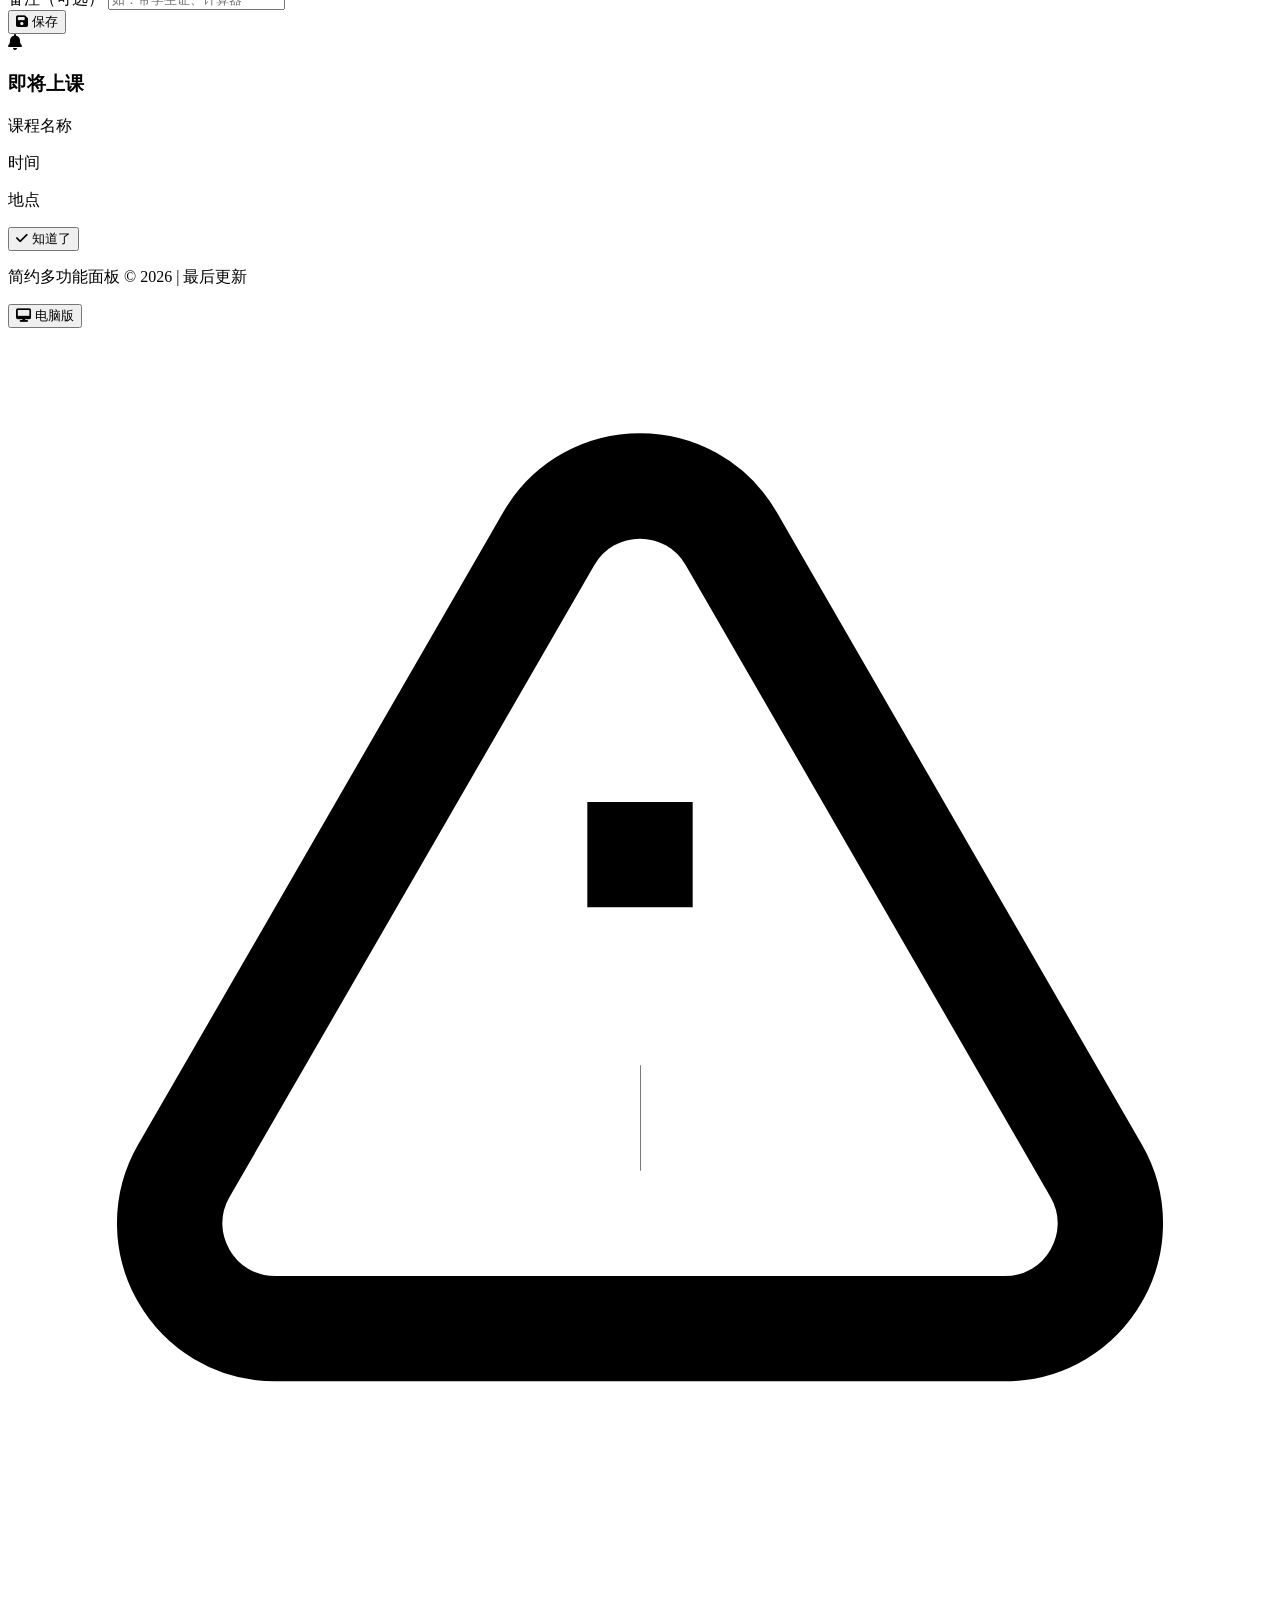
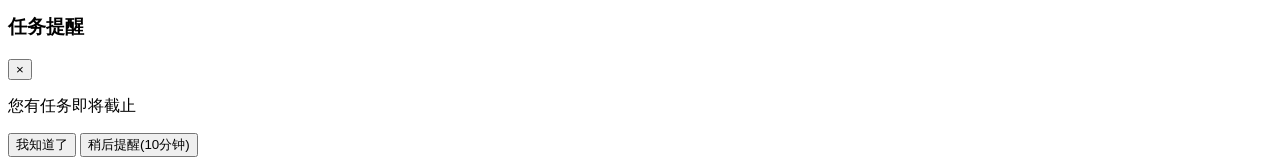
==== commit cc831b43: "1" ====
--- a/index.html
+++ b/index.html
@@ -4,7 +4,7 @@
     <meta name="msvalidate.01" content="C48BE0F8A13E763DD4C338229FC520B5" />
     <meta charset="UTF-8">
     <meta name="viewport" content="width=device-width, initial-scale=1.0">
-    <title>AI新质生产力平台，做高效学习的大学生</title>
+    <title>AI新质生产力平台-做高效学习的大学生</title>
     <link rel="stylesheet" href="https://cdnjs.cloudflare.com/ajax/libs/font-awesome/6.4.0/css/all.min.css">
     <!-- 整合后的样式文件 -->
     <link rel="stylesheet" href="/Table_edge/style.css?v=5">
@@ -30,7 +30,7 @@
 </style>
 </head>
 <body>
-    <!-- 壁纸亮度幕布 - 位于网页元素下方，壁纸上方的中间�?-->
+    <!-- 壁纸亮度幕布 - 位于网页元素下方，壁纸上方的中间层 -->
     <div class="brightness-overlay" id="brightness-overlay"></div>
     
     <!-- 设置按钮 -->
@@ -87,24 +87,24 @@
                         <div class="brightness-slider-container">
                             <input type="range" id="brightness-slider" class="brightness-slider" min="0" max="100" value="100">
                             <div class="brightness-hint">
-                                <span>�?/span>
-                                <span>�?/span>
+                                <span>暗</span>
+                                <span>亮</span>
                             </div>
                         </div>
                         <div class="brightness-description">
-                            调节壁纸亮度以改善亮色壁纸下的内容可读�?
+                            调节壁纸亮度以改善亮色壁纸下的内容可读性
                         </div>
                     </div>
                 </div>
                 
-                <!-- 控制�?-->
+                <!-- 控制台 -->
                 <div class="settings-section">
-                    <h4>控制�?/h4>
+                    <h4>控制台</h4>
                     
-                    <!-- 视觉防疲劳效�?-->
+                    <!-- 视觉防疲劳效果 -->
                     <div class="effect-control">
                         <div class="effect-header">
-                            <span class="effect-name">视觉防疲劳效�?/span>
+                            <span class="effect-name">视觉防疲劳效果</span>
                             <label class="switch">
                                 <input type="checkbox" id="mouse-trail-toggle">
                                 <span class="slider"></span>
@@ -125,19 +125,19 @@
                             </label>
                         </div>
                         <div class="effect-description">
-                            <small>闲置时自动启动屏幕保�?/small>
+                            <small>闲置时自动启动屏幕保护</small>
                         </div>
                         <!-- 时间设置滑块（默认隐藏） -->
                         <div class="slider-control screensaver-time-control" id="screensaver-time-control" style="display: none; margin-top: 15px;">
                             <div class="time-input-row">
                                 <span class="slider-label">触发时间:</span>
                                 <input type="number" id="screensaver-time-input" min="10" max="900" value="60" class="time-input">
-                                <span class="slider-unit">�?/span>
+                                <span class="slider-unit">秒</span>
                             </div>
                             <input type="range" id="screensaver-time-slider" min="10" max="900" value="60" class="range-slider">
                             <div class="slider-range">
-                                <span>10�?/span>
-                                <span>900�?/span>
+                                <span>10秒</span>
+                                <span>900秒</span>
                             </div>
                         </div>
                     </div>
@@ -161,14 +161,14 @@
                             </label>
                         </div>
                         <div class="effect-description">
-                            <small>开启后，语音输入将持续监听，无需手动点击；关闭后，语音输入将�?0秒无操作后自动关�?/small>
-                        </div>
-                        <!-- 快捷键设�?-->
+                            <small>开启后，语音输入将持续监听，无需手动点击；关闭后，语音输入将在10秒无操作后自动关闭</small>
+                        </div>
+                        <!-- 快捷键设置 -->
                         <div class="shortcut-control" id="voice-input-shortcut-control">
-                            <div class="shortcut-label">设置快捷�?</div>
+                            <div class="shortcut-label">设置快捷键:</div>
                             <div class="shortcut-input-group">
-                                <input type="text" id="voice-input-shortcut" class="shortcut-input" placeholder="点击设置快捷�? readonly>
-                                <button class="shortcut-clear-btn" id="clear-voice-shortcut" title="清除快捷�?>
+                                <input type="text" id="voice-input-shortcut" class="shortcut-input" placeholder="点击设置快捷键" readonly>
+                                <button class="shortcut-clear-btn" id="clear-voice-shortcut" title="清除快捷键">
                                     <i class="fas fa-times"></i>
                                 </button>
                             </div>
@@ -189,14 +189,14 @@
                             </label>
                         </div>
                         <div class="effect-description">
-                            <small>开启后，AI回复可用快捷键定义朗读状�?/small>
-                        </div>
-                        <!-- 快捷键设�?-->
+                            <small>开启后，AI回复可用快捷键定义朗读状态</small>
+                        </div>
+                        <!-- 快捷键设置 -->
                         <div class="shortcut-control" id="tts-shortcut-control">
-                            <div class="shortcut-label">设置快捷�?</div>
+                            <div class="shortcut-label">设置快捷键:</div>
                             <div class="shortcut-input-group">
-                                <input type="text" id="tts-shortcut" class="shortcut-input" placeholder="点击设置快捷�? readonly>
-                                <button class="shortcut-clear-btn" id="clear-tts-shortcut" title="清除快捷�?>
+                                <input type="text" id="tts-shortcut" class="shortcut-input" placeholder="点击设置快捷键" readonly>
+                                <button class="shortcut-clear-btn" id="clear-tts-shortcut" title="清除快捷键">
                                     <i class="fas fa-times"></i>
                                 </button>
                             </div>
@@ -217,14 +217,14 @@
                             </label>
                         </div>
                         <div class="effect-description">
-                            <small>开启后，AI网站控制语音输入将持续监听，无需手动点击；关闭后，语音输入将�?0秒无操作后自动关�?/small>
-                        </div>
-                        <!-- 快捷键设�?-->
+                            <small>开启后，AI网站控制语音输入将持续监听，无需手动点击；关闭后，语音输入将在10秒无操作后自动关闭</small>
+                        </div>
+                        <!-- 快捷键设置 -->
                         <div class="shortcut-control" id="ai-control-voice-shortcut-control">
-                            <div class="shortcut-label">设置快捷�?</div>
+                            <div class="shortcut-label">设置快捷键:</div>
                             <div class="shortcut-input-group">
-                                <input type="text" id="ai-control-voice-shortcut" class="shortcut-input" placeholder="点击设置快捷�? readonly>
-                                <button class="shortcut-clear-btn" id="clear-ai-control-voice-shortcut" title="清除快捷�?>
+                                <input type="text" id="ai-control-voice-shortcut" class="shortcut-input" placeholder="点击设置快捷键" readonly>
+                                <button class="shortcut-clear-btn" id="clear-ai-control-voice-shortcut" title="清除快捷键">
                                     <i class="fas fa-times"></i>
                                 </button>
                             </div>
@@ -237,45 +237,30 @@
         </div>
     </div>
     
-    <!-- 遮罩层点击关�?-->
+    <!-- 遮罩层点击关闭 -->
     <div class="modal-backdrop" id="modal-backdrop"></div>
-
-    <!-- �ղ���վģ̬�� -->
-    <div class="favorite-modal" id="favorite-modal">
-        <div class="favorite-modal-content">
-            <div class="favorite-modal-header">
-                <h2>�ղ���վ</h2>
-                <button class="close-favorite" id="close-favorite">
-                    <i class="fas fa-times"></i>
-                </button>
-            </div>
-            <div class="favorite-modal-body" id="favorite-modal-body">
-                <!-- �ղ���վ���ݽ������ﶯ̬���� -->
-            </div>
-        </div>
-    </div>
     
 
-    <!-- 主容�?-->
+    <!-- 主容器 -->
     <div class="container">
         <!-- 头部时间显示区域 -->
         <header class="header">
             <div class="date-time">
                 <h1 id="current-time">00:00:00</h1>
-                <p id="current-date">0000�?�?�?星期一</p>
+                <p id="current-date">0000年1月1日 星期一</p>
                 <p id="current-location" class="location-info">
                     <i class="fas fa-map-marker-alt"></i>
                     <span id="location-text">正在获取位置...</span>
                 </p>
             </div>
             
-            <!-- 自定义诗句模�?-->
+            <!-- 自定义诗句模块 -->
             <div class="poem-section">
                 <div class="poem-display" id="poem-display">
                     <p class="poem-text" id="poem-text" style="font-family: SimSun, 宋体, serif !important;">点击编辑您的专属诗句...</p>
                 </div>
                 <div class="poem-input-area" id="poem-input-area" style="display: none;">
-                    <textarea id="poem-input" placeholder="请输入您的诗�?.." maxlength="100"></textarea>
+                    <textarea id="poem-input" placeholder="请输入您的诗句..." maxlength="100"></textarea>
                     <div class="poem-actions">
                         <button id="poem-submit" class="poem-btn">保存</button>
                         <button id="poem-cancel" class="poem-btn cancel">取消</button>
@@ -291,15 +276,15 @@
                     <div class="weather-details">
                         <span id="temperature" class="temp">--°C</span>
                         <span id="weather-description" class="weather-desc">--</span>
-                        <span id="city-name" class="location">位置未获�?/span>
+                        <span id="city-name" class="location">位置未获取</span>
                         <span id="district-name" class="district">--</span>
                     </div>
                 </div>
                 <!-- 跳转按钮 -->
-                <button id="favorite-btn" class="jump-btn" title="���ղ���վ">
+                <a href="https://leo-sxd.github.io/favorite_file.github.io/" target="_blank" class="jump-btn" title="跳转到收藏网站">
                     <i class="fas fa-external-link-alt"></i>
                     <span>收藏网站</span>
-                </button>
+                </a>
             </div>
         </header>
         
@@ -312,7 +297,7 @@
                 <!-- 左侧：瀚海天行 (70%) -->
                 <div class="doubao-section-wrapper">
                     <div class="doubao-chat-container">
-                <!-- 顶部标题�?-->
+                <!-- 顶部标题区 -->
                 <div class="doubao-header">
                     <div class="doubao-header-left">
                         <h1 class="doubao-title">瀚海天行</h1>
@@ -326,36 +311,36 @@
                     </button>
                 </div>
                 
-                <!-- API设置面板（下拉式�?-->
+                <!-- API设置面板（下拉式） -->
                 <div class="api-panel-header" id="api-panel" style="display: none;">
                     <div class="api-input-group">
                         <input type="password" id="doubao-api-key" placeholder="输入豆包API密钥">
                         <button id="save-doubao-api-key" class="small-btn">保存</button>
                     </div>
-                    <p class="api-hint">密钥仅保存在本地，请前往 <a href="https://www.volcengine.com/product/doubao" target="_blank">豆包官网</button> 获取</p>
+                    <p class="api-hint">密钥仅保存在本地，请前往 <a href="https://www.volcengine.com/product/doubao" target="_blank">豆包官网</a> 获取</p>
                 </div>
                 
-                <!-- 消息展示�?-->
+                <!-- 消息展示区 -->
                 <div class="doubao-messages" id="doubao-messages">
                     <div class="message doubao-welcome">
                         <div class="welcome-avatar">
                             <i class="fas fa-brain"></i>
                         </div>
                         <div class="welcome-text">
-                            <p>我是你的AI助手，可以帮你写作、翻译、编程、解答问�?..</p>
+                            <p>我是你的AI助手，可以帮你写作、翻译、编程、解答问题...</p>
                         </div>
                     </div>
                 </div>
                 
                 <!-- 功能快捷按钮 -->
                 <div class="doubao-features">
-                    <button class="feature-btn" data-prompt="帮我写一篇文�?>
+                    <button class="feature-btn" data-prompt="帮我写一篇文章">
                         <i class="fas fa-pen"></i> 帮我写作
                     </button>
-                    <button class="feature-btn" data-prompt="翻译这段�?>
+                    <button class="feature-btn" data-prompt="翻译这段话">
                         <i class="fas fa-language"></i> 翻译
                     </button>
-                    <button class="feature-btn" data-prompt="帮我写一段代�?>
+                    <button class="feature-btn" data-prompt="帮我写一段代码">
                         <i class="fas fa-code"></i> 编程
                     </button>
                     <button class="feature-btn" data-prompt="深入研究这个问题">
@@ -366,7 +351,7 @@
                 <!-- 输入区域 -->
                 <div class="doubao-input-wrapper">
                     <div class="doubao-input-box">
-                        <input type="text" id="doubao-input" placeholder="输入消息�?/ 选择技�?..">
+                        <input type="text" id="doubao-input" placeholder="输入消息或 / 选择技能...">
                         <div class="input-actions">
                             <!-- 文件上传 -->
                             <input type="file" id="doubao-file-input" accept=".pdf,.doc,.docx,.txt,.csv,.json,.js,.py,.html,.css,.md" style="display: none;">
@@ -390,8 +375,8 @@
                                 <i class="fas fa-terminal"></i>
                             </button>
                             
-                            <!-- 深度思�?-->
-                            <button class="action-btn" id="doubao-deep-think" title="深度思�?>
+                            <!-- 深度思考 -->
+                            <button class="action-btn" id="doubao-deep-think" title="深度思考">
                                 <i class="fas fa-brain"></i>
                             </button>
                             
@@ -400,7 +385,7 @@
                                 <i class="fas fa-microphone"></i>
                             </button>
                             
-                            <!-- 清除上下�?-->
+                            <!-- 清除上下文 -->
                             <button class="action-btn" id="doubao-clear-context" title="清除对话历史">
                                 <i class="fas fa-trash-alt"></i>
                             </button>
@@ -413,7 +398,7 @@
                 <!-- 文件预览区域 -->
                 <div class="file-preview-area" id="file-preview-area" style="display: none;">
                     <div class="file-preview-list" id="file-preview-list">
-                        <!-- 动态添加文件预�?-->
+                        <!-- 动态添加文件预览 -->
                     </div>
                 </div>
                 
@@ -439,7 +424,7 @@
                         <span class="ai-control-hint">用自然语言控制网站</span>
                     </div>
                     <div class="ai-control-input-wrapper">
-                        <input type="text" id="ai-control-input" placeholder="例如：把背景换成蓝色，屏保时间改�?分钟...">
+                        <input type="text" id="ai-control-input" placeholder="例如：把背景换成蓝色，屏保时间改成2分钟...">
                         <button id="ai-control-voice-btn" class="ai-control-btn ai-voice-btn" title="语音输入">
                             <i class="fas fa-microphone"></i>
                         </button>
@@ -449,30 +434,30 @@
                     </div>
                     <div class="ai-control-text-hint">
                         <ul>
-                            <li>1.将背景换为（晨露之森/沧浪之水/自然之桥/精骛八极/�?�?黑）</li>
+                            <li>1.将背景换为（晨露之森/沧浪之水/自然之桥/精骛八极/蓝/紫/黑）</li>
                             <li>2.开/关视觉防疲劳效果</li>
-                            <li>3.开/关屏保（可设时间�?/li>
+                            <li>3.开/关屏保（可设时间）</li>
                             <li>4.增大/减小网页字体</li>
                             <li>5.xxxx年xx月xx日xx点xx分，xxxx（创建待办）</li>
                             <li>6.地图搜索xxxx</li>
                             <li>7.浏览器搜索xxxx</li>
-                            <li>8.查找视频xxxx（在哔哩哔哩搜索�?/li>
+                            <li>8.查找视频xxxx（在哔哩哔哩搜索）</li>
                             <li>9.进入收藏网站</li>
-                            <li>10.查看课程�?/li>
+                            <li>10.查看课程表</li>
                             <li>11.查看考试/考试安排</li>
-                            <li>12.亮度xx�?-100之间�?/li>
+                            <li>12.亮度xx（0-100之间）</li>
                         </ul>
                     </div>
-                    <!-- 状态提�?-->
+                    <!-- 状态提示 -->
                     <div class="ai-status-toast" id="ai-status-toast"></div>
                 </div>
                 </div>
             </div>
         </section>
         
-<!-- 主内容区�?-->
+<!-- 主内容区域 -->
         <main class="main-content">
-            <!-- 左侧：待办事�?-->
+            <!-- 左侧：待办事项 -->
             <section class="todo-section">
                 <div class="section-header">
                     <h2><i class="fas fa-tasks"></i> 待办事项</h2>
@@ -487,7 +472,7 @@
                             <input type="text" id="todo-input" placeholder="添加新的待办事项...">
                             <div class="time-selection">
                                 <div class="time-input-group">
-                                    <label for="start-time"><i class="far fa-clock"></i> 开始时�?/label>
+                                    <label for="start-time"><i class="far fa-clock"></i> 开始时间</label>
                                     <input type="datetime-local" id="start-time">
                                 </div>
                                 <div class="time-input-group">
@@ -503,17 +488,17 @@
                     </div>
                     <div class="todo-filter">
                         <button class="filter-btn active" data-filter="all">全部 (0)</button>
-                        <button class="filter-btn" data-filter="pending">未完�?0)</button>
-                        <button class="filter-btn" data-filter="completed">已完�?0)</button>
-                        <button class="filter-btn" data-filter="urgent">紧�?0)</button>
+                        <button class="filter-btn" data-filter="pending">未完成(0)</button>
+                        <button class="filter-btn" data-filter="completed">已完成(0)</button>
+                        <button class="filter-btn" data-filter="urgent">紧急(0)</button>
                     </div>
                     <ul id="todo-list">
-                        <!-- 待办事项将通过JS动态添�?-->
+                        <!-- 待办事项将通过JS动态添加 -->
                     </ul>
                 </div>
             </section>
             
-            <!-- 中间：地图区�?-->
+            <!-- 中间：地图区域 -->
             <section class="feature-section map-section" id="map-section">
                 <div class="section-header">
                     <h2><i class="fas fa-map-marked-alt"></i> 高德地图</h2>
@@ -535,7 +520,7 @@
                 </div>
             </section>
             
-            <!-- 右侧：智能助�?-->
+            <!-- 右侧：智能助手 -->
             <section class="assistant-section">
                 <div class="section-header">
                     <h2><i class="fas fa-robot"></i> DeepSeek</h2>
@@ -552,7 +537,7 @@
                             <button id="save-api-key" class="small-btn">保存</button>
                         </div>
                         <div class="api-hint">
-                            <small>密钥仅保存在本地，请前往 <a href="https://platform.deepseek.com/" target="_blank">Deepseek官网</button> 获取</small>
+                            <small>密钥仅保存在本地，请前往 <a href="https://platform.deepseek.com/" target="_blank">Deepseek官网</a> 获取</small>
                         </div>
                     </div>
                     
@@ -562,7 +547,7 @@
                                 <i class="fas fa-robot"></i>
                             </div>
                             <div class="content">
-                                <p>您好！我是Deepseek AI助手，请输入API密钥开始对话�?/p>
+                                <p>您好！我是Deepseek AI助手，请输入API密钥开始对话。</p>
                             </div>
                         </div>
                     </div>
@@ -599,14 +584,14 @@
             <!-- 搜索区域 -->
             <div class="bilibili-search-container">
                 <div class="bilibili-search-box">
-                    <input type="text" id="bilibili-search-input" placeholder="搜索视频、UP�?..">
+                    <input type="text" id="bilibili-search-input" placeholder="搜索视频、UP主...">
                     <button id="bilibili-search-btn" class="bilibili-search-btn">
                         <i class="fas fa-search"></i> 搜索
                     </button>
                 </div>
             </div>
             
-            <!-- 视频播放器区�?-->
+            <!-- 视频播放器区域 -->
             <div class="bilibili-player-container" id="bilibili-player-container" style="display: none;">
                 <div class="bilibili-player-header">
                     <h3 id="bilibili-player-title">正在播放</h3>
@@ -620,31 +605,31 @@
             <!-- 视频列表区域 -->
             <div class="bilibili-content">
                 <div class="bilibili-loading" id="bilibili-loading" style="display: none;">
-                    <i class="fas fa-spinner fa-spin"></i> 加载�?..
+                    <i class="fas fa-spinner fa-spin"></i> 加载中...
                 </div>
                 <div class="bilibili-video-grid" id="bilibili-video-grid">
-                    <!-- 视频列表将动态加�?-->
+                    <!-- 视频列表将动态加载 -->
                 </div>
             </div>
         </section>
-        <!-- 课程表板�?-->
+        <!-- 课程表板块 -->
         <section class="feature-section schedule-section" id="schedule-section">
             <div class="section-header">
-                <h2><i class="fas fa-calendar-alt"></i> 课程�?/h2>
+                <h2><i class="fas fa-calendar-alt"></i> 课程表</h2>
                 <div class="schedule-tabs">
                     <button class="schedule-tab active" data-tab="current">本周</button>
                     <button class="schedule-tab" data-tab="exam">考试</button>
                 </div>
             </div>
             
-            <!-- 周次选择�?-->
+            <!-- 周次选择器 -->
             <div class="week-selector" style="display: flex; align-items: center; justify-content: center; gap: 15px; margin-bottom: 20px; padding: 15px; background: rgba(140, 0, 255, 0.1); border-radius: 10px;">
                 <button id="prev-week-btn" class="schedule-btn secondary" style="padding: 8px 15px;">
                     <i class="fas fa-chevron-left"></i> 上周
                 </button>
                 <div style="display: flex; align-items: center; gap: 10px;">
                     <span style="color: rgba(255,255,255,0.7);">当前周次</span>
-                    <span id="current-week-display" style="color: #d6c5ff; font-weight: bold; font-size: 18px; min-width: 60px; text-align: center;">�?�?/span>
+                    <span id="current-week-display" style="color: #d6c5ff; font-weight: bold; font-size: 18px; min-width: 60px; text-align: center;">第1周</span>
                     <select id="week-select" style="background: rgba(140, 0, 255, 0.2); border: 1px solid rgba(140, 0, 255, 0.5); color: #d6c5ff; padding: 8px 15px; border-radius: 5px; font-size: 14px;">
                         <option value="">选择周次</option>
                     </select>
@@ -673,10 +658,10 @@
                 </button>
             </div>
             
-            <!-- 课程表容�?-->
+            <!-- 课程表容器 -->
             <div class="schedule-container">
                 <div class="schedule-grid" id="schedule-grid">
-                    <!-- 表头由JS动态生�?-->
+                    <!-- 表头由JS动态生成 -->
                 </div>
             </div>
             
@@ -684,7 +669,7 @@
             <div class="exam-list-container" id="exam-list-container" style="display: none;">
                 <h3>考试安排</h3>
                 <div class="exam-list" id="exam-list">
-                    <!-- 考试列表动态生�?-->
+                    <!-- 考试列表动态生成 -->
                 </div>
             </div>
         </section>
@@ -702,14 +687,14 @@
                         <p style="color: #a0e5ff; margin-bottom: 15px; font-size: 14px; text-align: center;">
                             <i class="fas fa-file-code" style="color: #00c8ff; font-size: 28px;"></i><br><br>
                             <strong>从HTML文件导入（推荐）</strong><br>
-                            <span style="font-size: 12px; color: rgba(255,255,255,0.7);">参考wakeup课程表方�?/span>
+                            <span style="font-size: 12px; color: rgba(255,255,255,0.7);">参考wakeup课程表方案</span>
                         </p>
                         <div style="background: rgba(0,0,0,0.3); padding: 12px; border-radius: 8px; margin-bottom: 15px; font-size: 11px; color: rgba(255,255,255,0.8); line-height: 1.6;">
-                            <strong>操作步骤�?/strong><br>
+                            <strong>操作步骤：</strong><br>
                             1. 在浏览器登录教务系统<br>
                             2. 进入"个人课表查询"页面<br>
-                            3. �?<kbd>Ctrl+S</kbd> 保存网页<br>
-                            4. 选择"网页，完�?格式<br>
+                            3. 按 <kbd>Ctrl+S</kbd> 保存网页<br>
+                            4. 选择"网页，完整"格式<br>
                             5. 上传保存的HTML文件
                         </div>
                         <input type="file" id="html-file-input" accept=".html,.htm" style="display: none;">
@@ -740,7 +725,7 @@
                             选择PDF文件
                         </button>
                         <div id="pdf-drop-zone" style="padding: 10px; border: 1px dashed rgba(255,255,255,0.3); border-radius: 8px; text-align: center; color: rgba(255,255,255,0.5); font-size: 11px;">
-                            或将PDF文件拖放到此�?
+                            或将PDF文件拖放到此处
                         </div>
                         <div id="pdf-loading" style="display: none; text-align: center; margin-top: 10px; color: #8c00ff;">
                             <i class="fas fa-spinner fa-spin"></i> 正在解析PDF...
@@ -750,11 +735,11 @@
                     </div>
                     
                     <div style="text-align: center; color: rgba(255,255,255,0.3); margin: 15px 0; font-size: 12px;">
-                        ── 或手动导�?──
+                        ── 或手动导入 ──
                     </div>
                     
-                    <p class="modal-hint">请从教务系统复制课程信息，粘贴到下方�?/p>
-                    <textarea id="import-textarea" placeholder="例如�?#10;高等数学 周一 08:00-09:40 教学楼A101&#10;大学英语 周三 10:00-11:40 教学楼B202" style="min-height: 100px;"></textarea>
+                    <p class="modal-hint">请从教务系统复制课程信息，粘贴到下方：</p>
+                    <textarea id="import-textarea" placeholder="例如：&#10;高等数学 周一 08:00-09:40 教学楼A101&#10;大学英语 周三 10:00-11:40 教学楼B202" style="min-height: 100px;"></textarea>
                     <div class="modal-actions" style="justify-content: center;">
                         <button id="parse-schedule-btn" class="schedule-btn">
                             <i class="fas fa-magic"></i> 自动解析
@@ -791,26 +776,26 @@
                         <div class="form-group">
                             <label>节次</label>
                             <select id="course-period-start">
-                                <option value="1">�?�?/option>
-                                <option value="2">�?�?/option>
-                                <option value="3">�?�?/option>
-                                <option value="4">�?�?/option>
-                                <option value="5">�?�?/option>
-                                <option value="6">�?�?/option>
-                                <option value="7">�?�?/option>
-                                <option value="8">�?�?/option>
-                                <option value="9">�?�?/option>
-                                <option value="10">�?0�?/option>
+                                <option value="1">第1节</option>
+                                <option value="2">第2节</option>
+                                <option value="3">第3节</option>
+                                <option value="4">第4节</option>
+                                <option value="5">第5节</option>
+                                <option value="6">第6节</option>
+                                <option value="7">第7节</option>
+                                <option value="8">第8节</option>
+                                <option value="9">第9节</option>
+                                <option value="10">第10节</option>
                             </select>
                         </div>
                     </div>
                     <div class="form-row">
                         <div class="form-group">
-                            <label>起始�?/label>
+                            <label>起始周</label>
                             <input type="number" id="course-start-week" min="1" max="25" value="1" placeholder="1">
                         </div>
                         <div class="form-group">
-                            <label>终止�?/label>
+                            <label>终止周</label>
                             <input type="number" id="course-end-week" min="1" max="25" value="20" placeholder="20">
                         </div>
                     </div>
@@ -818,7 +803,7 @@
                         <div class="form-group">
                             <label>周次类型</label>
                             <select id="course-week-type">
-                                <option value="">不分单双�?/option>
+                                <option value="">不分单双周</option>
                                 <option value="odd">单周</option>
                                 <option value="even">双周</option>
                             </select>
@@ -852,9 +837,9 @@
                     <button class="modal-close" id="close-time-settings-modal">&times;</button>
                 </div>
                 <div class="modal-body">
-                    <p class="modal-hint">设置每节课的开始和结束时间�?/p>
+                    <p class="modal-hint">设置每节课的开始和结束时间：</p>
                     <div class="time-slots-list" id="time-slots-list">
-                        <!-- 时间段列表动态生�?-->
+                        <!-- 时间段列表动态生成 -->
                     </div>
                     <div class="modal-actions">
                         <button id="save-time-settings-btn" class="schedule-btn">
@@ -880,7 +865,7 @@
                 <div class="modal-body">
                     <div class="form-group">
                         <label>考试科目</label>
-                        <input type="text" id="exam-name" placeholder="请输入考试科目，如：高等数�?>
+                        <input type="text" id="exam-name" placeholder="请输入考试科目，如：高等数学">
                     </div>
                     <div class="form-row">
                         <div class="form-group">
@@ -907,7 +892,7 @@
                                 <option value="30">提前30分钟</option>
                                 <option value="60">提前1小时</option>
                                 <option value="120">提前2小时</option>
-                                <option value="1440">提前1�?/option>
+                                <option value="1440">提前1天</option>
                             </select>
                         </div>
                         <div class="form-group">
@@ -945,7 +930,7 @@
                     <p class="reminder-location" id="reminder-course-location">地点</p>
                 </div>
                 <button id="close-reminder-btn" class="schedule-btn">
-                    <i class="fas fa-check"></i> 知道�?
+                    <i class="fas fa-check"></i> 知道了
                 </button>
             </div>
         </div>
@@ -953,15 +938,15 @@
         
         <!-- 底部状态栏 -->
         <footer class="footer">
-            <p>简约多功能面板 &copy; 2026 | 最后更�?<span id="last-update-time"></span></p>
+            <p>简约多功能面板 &copy; 2026 | 最后更新 <span id="last-update-time"></span></p>
         </footer>
     </div>
     
-        <!-- 移动�?电脑版视图切换按�?-->
+        <!-- 移动端/电脑版视图切换按钮 -->
     <div class="view-switch-container" id="view-switch-container">
         <button class="view-switch-btn" id="view-switch-btn" title="切换视图模式">
             <i class="fas fa-desktop"></i>
-            <span>电脑�?/span>
+            <span>电脑版</span>
         </button>
     </div>
     
@@ -993,12 +978,11 @@
     </div>
 </div>
 
-    <!-- PDF.js �?-->
+    <!-- PDF.js 库 -->
     <script src="https://cdnjs.cloudflare.com/ajax/libs/pdf.js/3.11.174/pdf.min.js"></script>
     <script>
         // 设置PDF.js worker
         pdfjsLib.GlobalWorkerOptions.workerSrc = 'https://cdnjs.cloudflare.com/ajax/libs/pdf.js/3.11.174/pdf.worker.min.js';
     </script>
 </body>
-</html>
-
+</html>
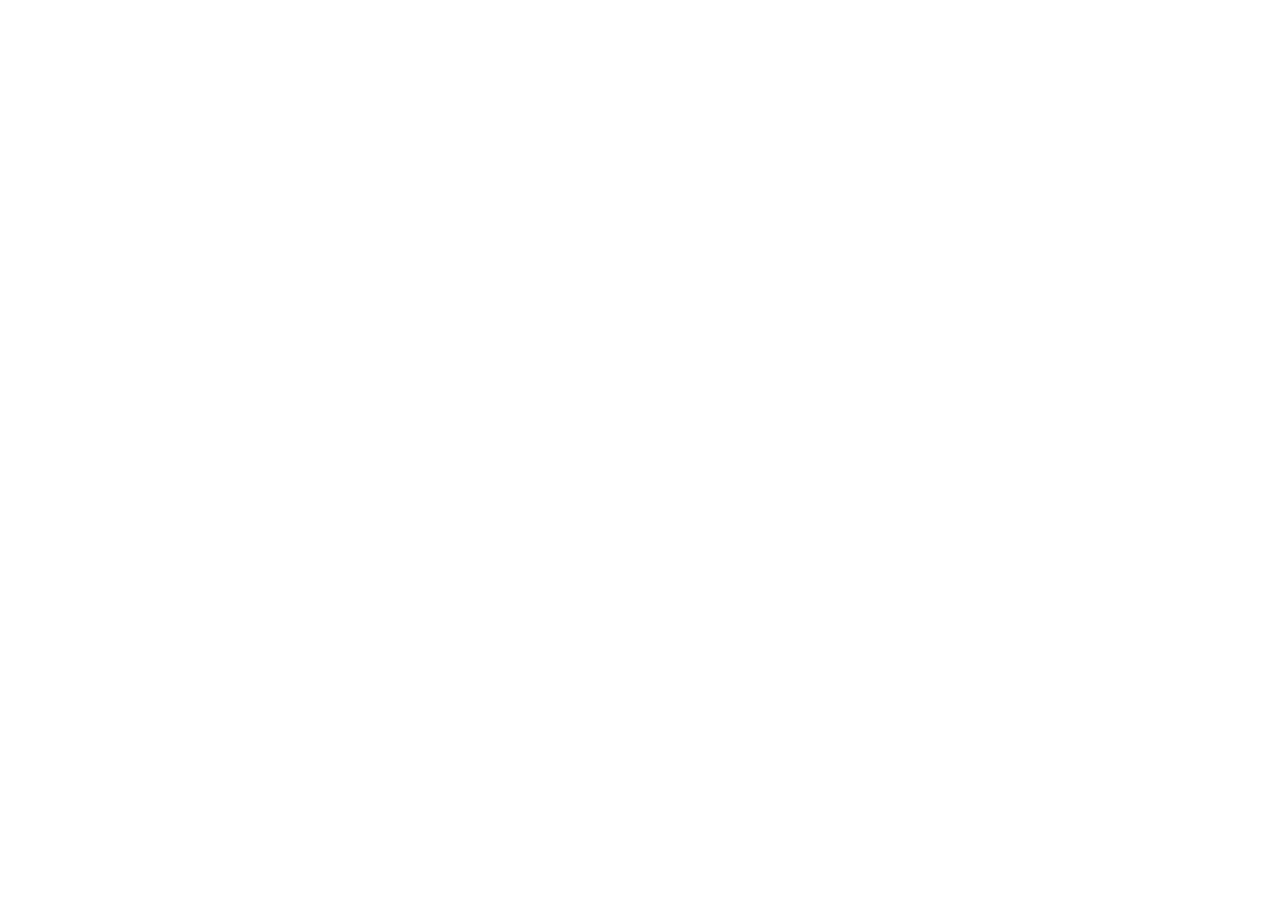
==== commit c8843d6d: "1" ====
--- a/index.html
+++ b/index.html
@@ -1,10 +1,10 @@
-<!DOCTYPE html>
+﻿<!DOCTYPE html>
 <html lang="zh-CN">
 <head>
     <meta name="msvalidate.01" content="C48BE0F8A13E763DD4C338229FC520B5" />
     <meta charset="UTF-8">
     <meta name="viewport" content="width=device-width, initial-scale=1.0">
-    <title>AI新质生产力平台-做高效学习的大学生</title>
+    <title>AI新质生产力平�?做高效学习的大学�?/title>
     <link rel="stylesheet" href="https://cdnjs.cloudflare.com/ajax/libs/font-awesome/6.4.0/css/all.min.css">
     <!-- 整合后的样式文件 -->
     <link rel="stylesheet" href="/Table_edge/style.css?v=5">
@@ -30,7 +30,7 @@
 </style>
 </head>
 <body>
-    <!-- 壁纸亮度幕布 - 位于网页元素下方，壁纸上方的中间层 -->
+    <!-- 壁纸亮度幕布 - 位于网页元素下方，壁纸上方的中间�?-->
     <div class="brightness-overlay" id="brightness-overlay"></div>
     
     <!-- 设置按钮 -->
@@ -87,24 +87,24 @@
                         <div class="brightness-slider-container">
                             <input type="range" id="brightness-slider" class="brightness-slider" min="0" max="100" value="100">
                             <div class="brightness-hint">
-                                <span>暗</span>
-                                <span>亮</span>
+                                <span>�?/span>
+                                <span>�?/span>
                             </div>
                         </div>
                         <div class="brightness-description">
-                            调节壁纸亮度以改善亮色壁纸下的内容可读性
+                            调节壁纸亮度以改善亮色壁纸下的内容可读�?
                         </div>
                     </div>
                 </div>
                 
-                <!-- 控制台 -->
+                <!-- 控制�?-->
                 <div class="settings-section">
-                    <h4>控制台</h4>
+                    <h4>控制�?/h4>
                     
-                    <!-- 视觉防疲劳效果 -->
+                    <!-- 视觉防疲劳效�?-->
                     <div class="effect-control">
                         <div class="effect-header">
-                            <span class="effect-name">视觉防疲劳效果</span>
+                            <span class="effect-name">视觉防疲劳效�?/span>
                             <label class="switch">
                                 <input type="checkbox" id="mouse-trail-toggle">
                                 <span class="slider"></span>
@@ -125,19 +125,19 @@
                             </label>
                         </div>
                         <div class="effect-description">
-                            <small>闲置时自动启动屏幕保护</small>
+                            <small>闲置时自动启动屏幕保�?/small>
                         </div>
                         <!-- 时间设置滑块（默认隐藏） -->
                         <div class="slider-control screensaver-time-control" id="screensaver-time-control" style="display: none; margin-top: 15px;">
                             <div class="time-input-row">
                                 <span class="slider-label">触发时间:</span>
                                 <input type="number" id="screensaver-time-input" min="10" max="900" value="60" class="time-input">
-                                <span class="slider-unit">秒</span>
+                                <span class="slider-unit">�?/span>
                             </div>
                             <input type="range" id="screensaver-time-slider" min="10" max="900" value="60" class="range-slider">
                             <div class="slider-range">
-                                <span>10秒</span>
-                                <span>900秒</span>
+                                <span>10�?/span>
+                                <span>900�?/span>
                             </div>
                         </div>
                     </div>
@@ -161,14 +161,14 @@
                             </label>
                         </div>
                         <div class="effect-description">
-                            <small>开启后，语音输入将持续监听，无需手动点击；关闭后，语音输入将在10秒无操作后自动关闭</small>
-                        </div>
-                        <!-- 快捷键设置 -->
+                            <small>开启后，语音输入将持续监听，无需手动点击；关闭后，语音输入将�?0秒无操作后自动关�?/small>
+                        </div>
+                        <!-- 快捷键设�?-->
                         <div class="shortcut-control" id="voice-input-shortcut-control">
-                            <div class="shortcut-label">设置快捷键:</div>
+                            <div class="shortcut-label">设置快捷�?</div>
                             <div class="shortcut-input-group">
-                                <input type="text" id="voice-input-shortcut" class="shortcut-input" placeholder="点击设置快捷键" readonly>
-                                <button class="shortcut-clear-btn" id="clear-voice-shortcut" title="清除快捷键">
+                                <input type="text" id="voice-input-shortcut" class="shortcut-input" placeholder="点击设置快捷�? readonly>
+                                <button class="shortcut-clear-btn" id="clear-voice-shortcut" title="清除快捷�?>
                                     <i class="fas fa-times"></i>
                                 </button>
                             </div>
@@ -189,14 +189,14 @@
                             </label>
                         </div>
                         <div class="effect-description">
-                            <small>开启后，AI回复可用快捷键定义朗读状态</small>
-                        </div>
-                        <!-- 快捷键设置 -->
+                            <small>开启后，AI回复可用快捷键定义朗读状�?/small>
+                        </div>
+                        <!-- 快捷键设�?-->
                         <div class="shortcut-control" id="tts-shortcut-control">
-                            <div class="shortcut-label">设置快捷键:</div>
+                            <div class="shortcut-label">设置快捷�?</div>
                             <div class="shortcut-input-group">
-                                <input type="text" id="tts-shortcut" class="shortcut-input" placeholder="点击设置快捷键" readonly>
-                                <button class="shortcut-clear-btn" id="clear-tts-shortcut" title="清除快捷键">
+                                <input type="text" id="tts-shortcut" class="shortcut-input" placeholder="点击设置快捷�? readonly>
+                                <button class="shortcut-clear-btn" id="clear-tts-shortcut" title="清除快捷�?>
                                     <i class="fas fa-times"></i>
                                 </button>
                             </div>
@@ -217,14 +217,14 @@
                             </label>
                         </div>
                         <div class="effect-description">
-                            <small>开启后，AI网站控制语音输入将持续监听，无需手动点击；关闭后，语音输入将在10秒无操作后自动关闭</small>
-                        </div>
-                        <!-- 快捷键设置 -->
+                            <small>开启后，AI网站控制语音输入将持续监听，无需手动点击；关闭后，语音输入将�?0秒无操作后自动关�?/small>
+                        </div>
+                        <!-- 快捷键设�?-->
                         <div class="shortcut-control" id="ai-control-voice-shortcut-control">
-                            <div class="shortcut-label">设置快捷键:</div>
+                            <div class="shortcut-label">设置快捷�?</div>
                             <div class="shortcut-input-group">
-                                <input type="text" id="ai-control-voice-shortcut" class="shortcut-input" placeholder="点击设置快捷键" readonly>
-                                <button class="shortcut-clear-btn" id="clear-ai-control-voice-shortcut" title="清除快捷键">
+                                <input type="text" id="ai-control-voice-shortcut" class="shortcut-input" placeholder="点击设置快捷�? readonly>
+                                <button class="shortcut-clear-btn" id="clear-ai-control-voice-shortcut" title="清除快捷�?>
                                     <i class="fas fa-times"></i>
                                 </button>
                             </div>
@@ -237,30 +237,81 @@
         </div>
     </div>
     
-    <!-- 遮罩层点击关闭 -->
+    <!-- 遮罩层点击关�?-->
     <div class="modal-backdrop" id="modal-backdrop"></div>
+
+    <!-- �ղ���վȫ������ -->
+    <div id="favorite-modal" class="favorite-modal">
+        <div class="favorite-modal-content">
+            <div class="favorite-modal-header">
+                <h2>��Խ�Ǻ����ռ����</h2>
+                <button class="favorite-close-btn" id="favorite-close-btn" title="�ر�">
+                    <i class="fas fa-times"></i>
+                </button>
+            </div>
+            <div class="favorite-modal-body" id="favorite-modal-body">
+                <div class="fav-time-display">
+                    <div class="fav-time-container">
+                        <div class="fav-time-main">
+                            <span id="fav-current-time">00:00:00</span>
+                            <span class="fav-time-period" id="fav-time-period">AM</span>
+                        </div>
+                        <div class="fav-date-info" id="fav-current-date">2024��1��1�� ����һ</div>
+                        <div class="fav-lunar-info" id="fav-lunar-date">ũ�����³�һ</div>
+                        <div class="fav-festival-info" id="fav-festival-info">����</div>
+                    </div>
+                </div>
+                <div class="fav-search-container">
+                    <input id="fav-search-input" class="fav-search-input" type="text" placeholder="���ǵ���;���ǳ���">
+                    <div class="fav-search-tip">? ����</div>
+                </div>
+                <div class="fav-category-nav">
+                    <button class="fav-category-btn active" data-category="all">ȫ��</button>
+                    <button class="fav-category-btn" data-category="website">��ַ����</button>
+                    <button class="fav-category-btn" data-category="ai">AI����</button>
+                    <button class="fav-category-btn" data-category="Agent">AI����</button>
+                    <button class="fav-category-btn" data-category="API">APIƽ̨</button>
+                    <button class="fav-category-btn" data-category="programming">��̿���</button>
+                    <button class="fav-category-btn" data-category="information">��Ϣ��ѯ</button>
+                    <button class="fav-category-btn" data-category="academic">ѧ���о�</button>
+                    <button class="fav-category-btn" data-category="mailbox">��������</button>
+                    <button class="fav-category-btn" data-category="education">����ѧϰ</button>
+                    <button class="fav-category-btn" data-category="english">Ӣ��ѧϰ</button>
+                    <button class="fav-category-btn" data-category="tools">��ѧ����</button>
+                    <button class="fav-category-btn" data-category="maps">������Ϣ</button>
+                    <button class="fav-category-btn" data-category="finance">���ڲƾ�</button>
+                    <button class="fav-category-btn" data-category="computer">��������</button>
+                    <button class="fav-category-btn" data-category="web">��ҳ����</button>
+                    <button class="fav-category-btn" data-category="games">��Ȥ����</button>
+                    <button class="fav-category-btn" data-category="administration">��������</button>
+                </div>
+                <div class="fav-categories-wrapper" id="fav-categories-wrapper"></div>
+            </div>
+        </div>
+    </div>
+
     
 
-    <!-- 主容器 -->
+    <!-- 主容�?-->
     <div class="container">
         <!-- 头部时间显示区域 -->
         <header class="header">
             <div class="date-time">
                 <h1 id="current-time">00:00:00</h1>
-                <p id="current-date">0000年1月1日 星期一</p>
+                <p id="current-date">0000�?�?�?星期一</p>
                 <p id="current-location" class="location-info">
                     <i class="fas fa-map-marker-alt"></i>
                     <span id="location-text">正在获取位置...</span>
                 </p>
             </div>
             
-            <!-- 自定义诗句模块 -->
+            <!-- 自定义诗句模�?-->
             <div class="poem-section">
                 <div class="poem-display" id="poem-display">
                     <p class="poem-text" id="poem-text" style="font-family: SimSun, 宋体, serif !important;">点击编辑您的专属诗句...</p>
                 </div>
                 <div class="poem-input-area" id="poem-input-area" style="display: none;">
-                    <textarea id="poem-input" placeholder="请输入您的诗句..." maxlength="100"></textarea>
+                    <textarea id="poem-input" placeholder="请输入您的诗�?.." maxlength="100"></textarea>
                     <div class="poem-actions">
                         <button id="poem-submit" class="poem-btn">保存</button>
                         <button id="poem-cancel" class="poem-btn cancel">取消</button>
@@ -276,20 +327,15 @@
                     <div class="weather-details">
                         <span id="temperature" class="temp">--°C</span>
                         <span id="weather-description" class="weather-desc">--</span>
-                        <span id="city-name" class="location">位置未获取</span>
+                        <span id="city-name" class="location">位置未获�?/span>
                         <span id="district-name" class="district">--</span>
                     </div>
                 </div>
                 <!-- 跳转按钮 -->
-                <a href="https://leo-sxd.github.io/favorite_file.github.io/" target="_blank" class="jump-btn" title="跳转到收藏网站">
+                <a href="https://leo-sxd.github.io/favorite_file.github.io/" target="_blank" class="jump-btn" title="跳转到收藏网�?>
                     <i class="fas fa-external-link-alt"></i>
                     <span>收藏网站</span>
-                </a>
-            </div>
-        </header>
-        
-
-        </section>
+                </button></div></header></section>
         
         <!-- 顶部区域：瀚海天行和AI网站控制左右布局 -->
         <section class="top-section">
@@ -297,7 +343,7 @@
                 <!-- 左侧：瀚海天行 (70%) -->
                 <div class="doubao-section-wrapper">
                     <div class="doubao-chat-container">
-                <!-- 顶部标题区 -->
+                <!-- 顶部标题�?-->
                 <div class="doubao-header">
                     <div class="doubao-header-left">
                         <h1 class="doubao-title">瀚海天行</h1>
@@ -311,7 +357,7 @@
                     </button>
                 </div>
                 
-                <!-- API设置面板（下拉式） -->
+                <!-- API设置面板（下拉式�?-->
                 <div class="api-panel-header" id="api-panel" style="display: none;">
                     <div class="api-input-group">
                         <input type="password" id="doubao-api-key" placeholder="输入豆包API密钥">
@@ -320,27 +366,27 @@
                     <p class="api-hint">密钥仅保存在本地，请前往 <a href="https://www.volcengine.com/product/doubao" target="_blank">豆包官网</a> 获取</p>
                 </div>
                 
-                <!-- 消息展示区 -->
+                <!-- 消息展示�?-->
                 <div class="doubao-messages" id="doubao-messages">
                     <div class="message doubao-welcome">
                         <div class="welcome-avatar">
                             <i class="fas fa-brain"></i>
                         </div>
                         <div class="welcome-text">
-                            <p>我是你的AI助手，可以帮你写作、翻译、编程、解答问题...</p>
+                            <p>我是你的AI助手，可以帮你写作、翻译、编程、解答问�?..</p>
                         </div>
                     </div>
                 </div>
                 
                 <!-- 功能快捷按钮 -->
                 <div class="doubao-features">
-                    <button class="feature-btn" data-prompt="帮我写一篇文章">
+                    <button class="feature-btn" data-prompt="帮我写一篇文�?>
                         <i class="fas fa-pen"></i> 帮我写作
                     </button>
-                    <button class="feature-btn" data-prompt="翻译这段话">
+                    <button class="feature-btn" data-prompt="翻译这段�?>
                         <i class="fas fa-language"></i> 翻译
                     </button>
-                    <button class="feature-btn" data-prompt="帮我写一段代码">
+                    <button class="feature-btn" data-prompt="帮我写一段代�?>
                         <i class="fas fa-code"></i> 编程
                     </button>
                     <button class="feature-btn" data-prompt="深入研究这个问题">
@@ -351,7 +397,7 @@
                 <!-- 输入区域 -->
                 <div class="doubao-input-wrapper">
                     <div class="doubao-input-box">
-                        <input type="text" id="doubao-input" placeholder="输入消息或 / 选择技能...">
+                        <input type="text" id="doubao-input" placeholder="输入消息�?/ 选择技�?..">
                         <div class="input-actions">
                             <!-- 文件上传 -->
                             <input type="file" id="doubao-file-input" accept=".pdf,.doc,.docx,.txt,.csv,.json,.js,.py,.html,.css,.md" style="display: none;">
@@ -375,8 +421,8 @@
                                 <i class="fas fa-terminal"></i>
                             </button>
                             
-                            <!-- 深度思考 -->
-                            <button class="action-btn" id="doubao-deep-think" title="深度思考">
+                            <!-- 深度思�?-->
+                            <button class="action-btn" id="doubao-deep-think" title="深度思�?>
                                 <i class="fas fa-brain"></i>
                             </button>
                             
@@ -385,7 +431,7 @@
                                 <i class="fas fa-microphone"></i>
                             </button>
                             
-                            <!-- 清除上下文 -->
+                            <!-- 清除上下�?-->
                             <button class="action-btn" id="doubao-clear-context" title="清除对话历史">
                                 <i class="fas fa-trash-alt"></i>
                             </button>
@@ -398,7 +444,7 @@
                 <!-- 文件预览区域 -->
                 <div class="file-preview-area" id="file-preview-area" style="display: none;">
                     <div class="file-preview-list" id="file-preview-list">
-                        <!-- 动态添加文件预览 -->
+                        <!-- 动态添加文件预�?-->
                     </div>
                 </div>
                 
@@ -424,7 +470,7 @@
                         <span class="ai-control-hint">用自然语言控制网站</span>
                     </div>
                     <div class="ai-control-input-wrapper">
-                        <input type="text" id="ai-control-input" placeholder="例如：把背景换成蓝色，屏保时间改成2分钟...">
+                        <input type="text" id="ai-control-input" placeholder="例如：把背景换成蓝色，屏保时间改�?分钟...">
                         <button id="ai-control-voice-btn" class="ai-control-btn ai-voice-btn" title="语音输入">
                             <i class="fas fa-microphone"></i>
                         </button>
@@ -434,30 +480,30 @@
                     </div>
                     <div class="ai-control-text-hint">
                         <ul>
-                            <li>1.将背景换为（晨露之森/沧浪之水/自然之桥/精骛八极/蓝/紫/黑）</li>
+                            <li>1.将背景换为（晨露之森/沧浪之水/自然之桥/精骛八极/�?�?黑）</li>
                             <li>2.开/关视觉防疲劳效果</li>
-                            <li>3.开/关屏保（可设时间）</li>
+                            <li>3.开/关屏保（可设时间�?/li>
                             <li>4.增大/减小网页字体</li>
                             <li>5.xxxx年xx月xx日xx点xx分，xxxx（创建待办）</li>
                             <li>6.地图搜索xxxx</li>
                             <li>7.浏览器搜索xxxx</li>
-                            <li>8.查找视频xxxx（在哔哩哔哩搜索）</li>
+                            <li>8.查找视频xxxx（在哔哩哔哩搜索�?/li>
                             <li>9.进入收藏网站</li>
-                            <li>10.查看课程表</li>
+                            <li>10.查看课程�?/li>
                             <li>11.查看考试/考试安排</li>
-                            <li>12.亮度xx（0-100之间）</li>
+                            <li>12.亮度xx�?-100之间�?/li>
                         </ul>
                     </div>
-                    <!-- 状态提示 -->
+                    <!-- 状态提�?-->
                     <div class="ai-status-toast" id="ai-status-toast"></div>
                 </div>
                 </div>
             </div>
         </section>
         
-<!-- 主内容区域 -->
+<!-- 主内容区�?-->
         <main class="main-content">
-            <!-- 左侧：待办事项 -->
+            <!-- 左侧：待办事�?-->
             <section class="todo-section">
                 <div class="section-header">
                     <h2><i class="fas fa-tasks"></i> 待办事项</h2>
@@ -472,7 +518,7 @@
                             <input type="text" id="todo-input" placeholder="添加新的待办事项...">
                             <div class="time-selection">
                                 <div class="time-input-group">
-                                    <label for="start-time"><i class="far fa-clock"></i> 开始时间</label>
+                                    <label for="start-time"><i class="far fa-clock"></i> 开始时�?/label>
                                     <input type="datetime-local" id="start-time">
                                 </div>
                                 <div class="time-input-group">
@@ -488,17 +534,17 @@
                     </div>
                     <div class="todo-filter">
                         <button class="filter-btn active" data-filter="all">全部 (0)</button>
-                        <button class="filter-btn" data-filter="pending">未完成(0)</button>
-                        <button class="filter-btn" data-filter="completed">已完成(0)</button>
-                        <button class="filter-btn" data-filter="urgent">紧急(0)</button>
+                        <button class="filter-btn" data-filter="pending">未完�?0)</button>
+                        <button class="filter-btn" data-filter="completed">已完�?0)</button>
+                        <button class="filter-btn" data-filter="urgent">紧�?0)</button>
                     </div>
                     <ul id="todo-list">
-                        <!-- 待办事项将通过JS动态添加 -->
+                        <!-- 待办事项将通过JS动态添�?-->
                     </ul>
                 </div>
             </section>
             
-            <!-- 中间：地图区域 -->
+            <!-- 中间：地图区�?-->
             <section class="feature-section map-section" id="map-section">
                 <div class="section-header">
                     <h2><i class="fas fa-map-marked-alt"></i> 高德地图</h2>
@@ -520,7 +566,7 @@
                 </div>
             </section>
             
-            <!-- 右侧：智能助手 -->
+            <!-- 右侧：智能助�?-->
             <section class="assistant-section">
                 <div class="section-header">
                     <h2><i class="fas fa-robot"></i> DeepSeek</h2>
@@ -547,7 +593,7 @@
                                 <i class="fas fa-robot"></i>
                             </div>
                             <div class="content">
-                                <p>您好！我是Deepseek AI助手，请输入API密钥开始对话。</p>
+                                <p>您好！我是Deepseek AI助手，请输入API密钥开始对话�?/p>
                             </div>
                         </div>
                     </div>
@@ -584,14 +630,14 @@
             <!-- 搜索区域 -->
             <div class="bilibili-search-container">
                 <div class="bilibili-search-box">
-                    <input type="text" id="bilibili-search-input" placeholder="搜索视频、UP主...">
+                    <input type="text" id="bilibili-search-input" placeholder="搜索视频、UP�?..">
                     <button id="bilibili-search-btn" class="bilibili-search-btn">
                         <i class="fas fa-search"></i> 搜索
                     </button>
                 </div>
             </div>
             
-            <!-- 视频播放器区域 -->
+            <!-- 视频播放器区�?-->
             <div class="bilibili-player-container" id="bilibili-player-container" style="display: none;">
                 <div class="bilibili-player-header">
                     <h3 id="bilibili-player-title">正在播放</h3>
@@ -605,31 +651,31 @@
             <!-- 视频列表区域 -->
             <div class="bilibili-content">
                 <div class="bilibili-loading" id="bilibili-loading" style="display: none;">
-                    <i class="fas fa-spinner fa-spin"></i> 加载中...
+                    <i class="fas fa-spinner fa-spin"></i> 加载�?..
                 </div>
                 <div class="bilibili-video-grid" id="bilibili-video-grid">
-                    <!-- 视频列表将动态加载 -->
+                    <!-- 视频列表将动态加�?-->
                 </div>
             </div>
         </section>
-        <!-- 课程表板块 -->
+        <!-- 课程表板�?-->
         <section class="feature-section schedule-section" id="schedule-section">
             <div class="section-header">
-                <h2><i class="fas fa-calendar-alt"></i> 课程表</h2>
+                <h2><i class="fas fa-calendar-alt"></i> 课程�?/h2>
                 <div class="schedule-tabs">
                     <button class="schedule-tab active" data-tab="current">本周</button>
                     <button class="schedule-tab" data-tab="exam">考试</button>
                 </div>
             </div>
             
-            <!-- 周次选择器 -->
+            <!-- 周次选择�?-->
             <div class="week-selector" style="display: flex; align-items: center; justify-content: center; gap: 15px; margin-bottom: 20px; padding: 15px; background: rgba(140, 0, 255, 0.1); border-radius: 10px;">
                 <button id="prev-week-btn" class="schedule-btn secondary" style="padding: 8px 15px;">
                     <i class="fas fa-chevron-left"></i> 上周
                 </button>
                 <div style="display: flex; align-items: center; gap: 10px;">
                     <span style="color: rgba(255,255,255,0.7);">当前周次</span>
-                    <span id="current-week-display" style="color: #d6c5ff; font-weight: bold; font-size: 18px; min-width: 60px; text-align: center;">第1周</span>
+                    <span id="current-week-display" style="color: #d6c5ff; font-weight: bold; font-size: 18px; min-width: 60px; text-align: center;">�?�?/span>
                     <select id="week-select" style="background: rgba(140, 0, 255, 0.2); border: 1px solid rgba(140, 0, 255, 0.5); color: #d6c5ff; padding: 8px 15px; border-radius: 5px; font-size: 14px;">
                         <option value="">选择周次</option>
                     </select>
@@ -658,10 +704,10 @@
                 </button>
             </div>
             
-            <!-- 课程表容器 -->
+            <!-- 课程表容�?-->
             <div class="schedule-container">
                 <div class="schedule-grid" id="schedule-grid">
-                    <!-- 表头由JS动态生成 -->
+                    <!-- 表头由JS动态生�?-->
                 </div>
             </div>
             
@@ -669,7 +715,7 @@
             <div class="exam-list-container" id="exam-list-container" style="display: none;">
                 <h3>考试安排</h3>
                 <div class="exam-list" id="exam-list">
-                    <!-- 考试列表动态生成 -->
+                    <!-- 考试列表动态生�?-->
                 </div>
             </div>
         </section>
@@ -687,14 +733,14 @@
                         <p style="color: #a0e5ff; margin-bottom: 15px; font-size: 14px; text-align: center;">
                             <i class="fas fa-file-code" style="color: #00c8ff; font-size: 28px;"></i><br><br>
                             <strong>从HTML文件导入（推荐）</strong><br>
-                            <span style="font-size: 12px; color: rgba(255,255,255,0.7);">参考wakeup课程表方案</span>
+                            <span style="font-size: 12px; color: rgba(255,255,255,0.7);">参考wakeup课程表方�?/span>
                         </p>
                         <div style="background: rgba(0,0,0,0.3); padding: 12px; border-radius: 8px; margin-bottom: 15px; font-size: 11px; color: rgba(255,255,255,0.8); line-height: 1.6;">
-                            <strong>操作步骤：</strong><br>
+                            <strong>操作步骤�?/strong><br>
                             1. 在浏览器登录教务系统<br>
                             2. 进入"个人课表查询"页面<br>
-                            3. 按 <kbd>Ctrl+S</kbd> 保存网页<br>
-                            4. 选择"网页，完整"格式<br>
+                            3. �?<kbd>Ctrl+S</kbd> 保存网页<br>
+                            4. 选择"网页，完�?格式<br>
                             5. 上传保存的HTML文件
                         </div>
                         <input type="file" id="html-file-input" accept=".html,.htm" style="display: none;">
@@ -725,7 +771,7 @@
                             选择PDF文件
                         </button>
                         <div id="pdf-drop-zone" style="padding: 10px; border: 1px dashed rgba(255,255,255,0.3); border-radius: 8px; text-align: center; color: rgba(255,255,255,0.5); font-size: 11px;">
-                            或将PDF文件拖放到此处
+                            或将PDF文件拖放到此�?
                         </div>
                         <div id="pdf-loading" style="display: none; text-align: center; margin-top: 10px; color: #8c00ff;">
                             <i class="fas fa-spinner fa-spin"></i> 正在解析PDF...
@@ -735,11 +781,11 @@
                     </div>
                     
                     <div style="text-align: center; color: rgba(255,255,255,0.3); margin: 15px 0; font-size: 12px;">
-                        ── 或手动导入 ──
+                        ── 或手动导�?──
                     </div>
                     
-                    <p class="modal-hint">请从教务系统复制课程信息，粘贴到下方：</p>
-                    <textarea id="import-textarea" placeholder="例如：&#10;高等数学 周一 08:00-09:40 教学楼A101&#10;大学英语 周三 10:00-11:40 教学楼B202" style="min-height: 100px;"></textarea>
+                    <p class="modal-hint">请从教务系统复制课程信息，粘贴到下方�?/p>
+                    <textarea id="import-textarea" placeholder="例如�?#10;高等数学 周一 08:00-09:40 教学楼A101&#10;大学英语 周三 10:00-11:40 教学楼B202" style="min-height: 100px;"></textarea>
                     <div class="modal-actions" style="justify-content: center;">
                         <button id="parse-schedule-btn" class="schedule-btn">
                             <i class="fas fa-magic"></i> 自动解析
@@ -776,26 +822,26 @@
                         <div class="form-group">
                             <label>节次</label>
                             <select id="course-period-start">
-                                <option value="1">第1节</option>
-                                <option value="2">第2节</option>
-                                <option value="3">第3节</option>
-                                <option value="4">第4节</option>
-                                <option value="5">第5节</option>
-                                <option value="6">第6节</option>
-                                <option value="7">第7节</option>
-                                <option value="8">第8节</option>
-                                <option value="9">第9节</option>
-                                <option value="10">第10节</option>
+                                <option value="1">�?�?/option>
+                                <option value="2">�?�?/option>
+                                <option value="3">�?�?/option>
+                                <option value="4">�?�?/option>
+                                <option value="5">�?�?/option>
+                                <option value="6">�?�?/option>
+                                <option value="7">�?�?/option>
+                                <option value="8">�?�?/option>
+                                <option value="9">�?�?/option>
+                                <option value="10">�?0�?/option>
                             </select>
                         </div>
                     </div>
                     <div class="form-row">
                         <div class="form-group">
-                            <label>起始周</label>
+                            <label>起始�?/label>
                             <input type="number" id="course-start-week" min="1" max="25" value="1" placeholder="1">
                         </div>
                         <div class="form-group">
-                            <label>终止周</label>
+                            <label>终止�?/label>
                             <input type="number" id="course-end-week" min="1" max="25" value="20" placeholder="20">
                         </div>
                     </div>
@@ -803,7 +849,7 @@
                         <div class="form-group">
                             <label>周次类型</label>
                             <select id="course-week-type">
-                                <option value="">不分单双周</option>
+                                <option value="">不分单双�?/option>
                                 <option value="odd">单周</option>
                                 <option value="even">双周</option>
                             </select>
@@ -837,9 +883,9 @@
                     <button class="modal-close" id="close-time-settings-modal">&times;</button>
                 </div>
                 <div class="modal-body">
-                    <p class="modal-hint">设置每节课的开始和结束时间：</p>
+                    <p class="modal-hint">设置每节课的开始和结束时间�?/p>
                     <div class="time-slots-list" id="time-slots-list">
-                        <!-- 时间段列表动态生成 -->
+                        <!-- 时间段列表动态生�?-->
                     </div>
                     <div class="modal-actions">
                         <button id="save-time-settings-btn" class="schedule-btn">
@@ -865,7 +911,7 @@
                 <div class="modal-body">
                     <div class="form-group">
                         <label>考试科目</label>
-                        <input type="text" id="exam-name" placeholder="请输入考试科目，如：高等数学">
+                        <input type="text" id="exam-name" placeholder="请输入考试科目，如：高等数�?>
                     </div>
                     <div class="form-row">
                         <div class="form-group">
@@ -892,7 +938,7 @@
                                 <option value="30">提前30分钟</option>
                                 <option value="60">提前1小时</option>
                                 <option value="120">提前2小时</option>
-                                <option value="1440">提前1天</option>
+                                <option value="1440">提前1�?/option>
                             </select>
                         </div>
                         <div class="form-group">
@@ -930,7 +976,7 @@
                     <p class="reminder-location" id="reminder-course-location">地点</p>
                 </div>
                 <button id="close-reminder-btn" class="schedule-btn">
-                    <i class="fas fa-check"></i> 知道了
+                    <i class="fas fa-check"></i> 知道�?
                 </button>
             </div>
         </div>
@@ -938,15 +984,15 @@
         
         <!-- 底部状态栏 -->
         <footer class="footer">
-            <p>简约多功能面板 &copy; 2026 | 最后更新 <span id="last-update-time"></span></p>
+            <p>简约多功能面板 &copy; 2026 | 最后更�?<span id="last-update-time"></span></p>
         </footer>
     </div>
     
-        <!-- 移动端/电脑版视图切换按钮 -->
+        <!-- 移动�?电脑版视图切换按�?-->
     <div class="view-switch-container" id="view-switch-container">
         <button class="view-switch-btn" id="view-switch-btn" title="切换视图模式">
             <i class="fas fa-desktop"></i>
-            <span>电脑版</span>
+            <span>电脑�?/span>
         </button>
     </div>
     
@@ -978,11 +1024,23 @@
     </div>
 </div>
 
-    <!-- PDF.js 库 -->
+    <!-- PDF.js �?-->
     <script src="https://cdnjs.cloudflare.com/ajax/libs/pdf.js/3.11.174/pdf.min.js"></script>
     <script>
         // 设置PDF.js worker
         pdfjsLib.GlobalWorkerOptions.workerSrc = 'https://cdnjs.cloudflare.com/ajax/libs/pdf.js/3.11.174/pdf.worker.min.js';
     </script>
 </body>
-</html>+</html>
+
+
+
+
+
+
+
+
+
+
+
+
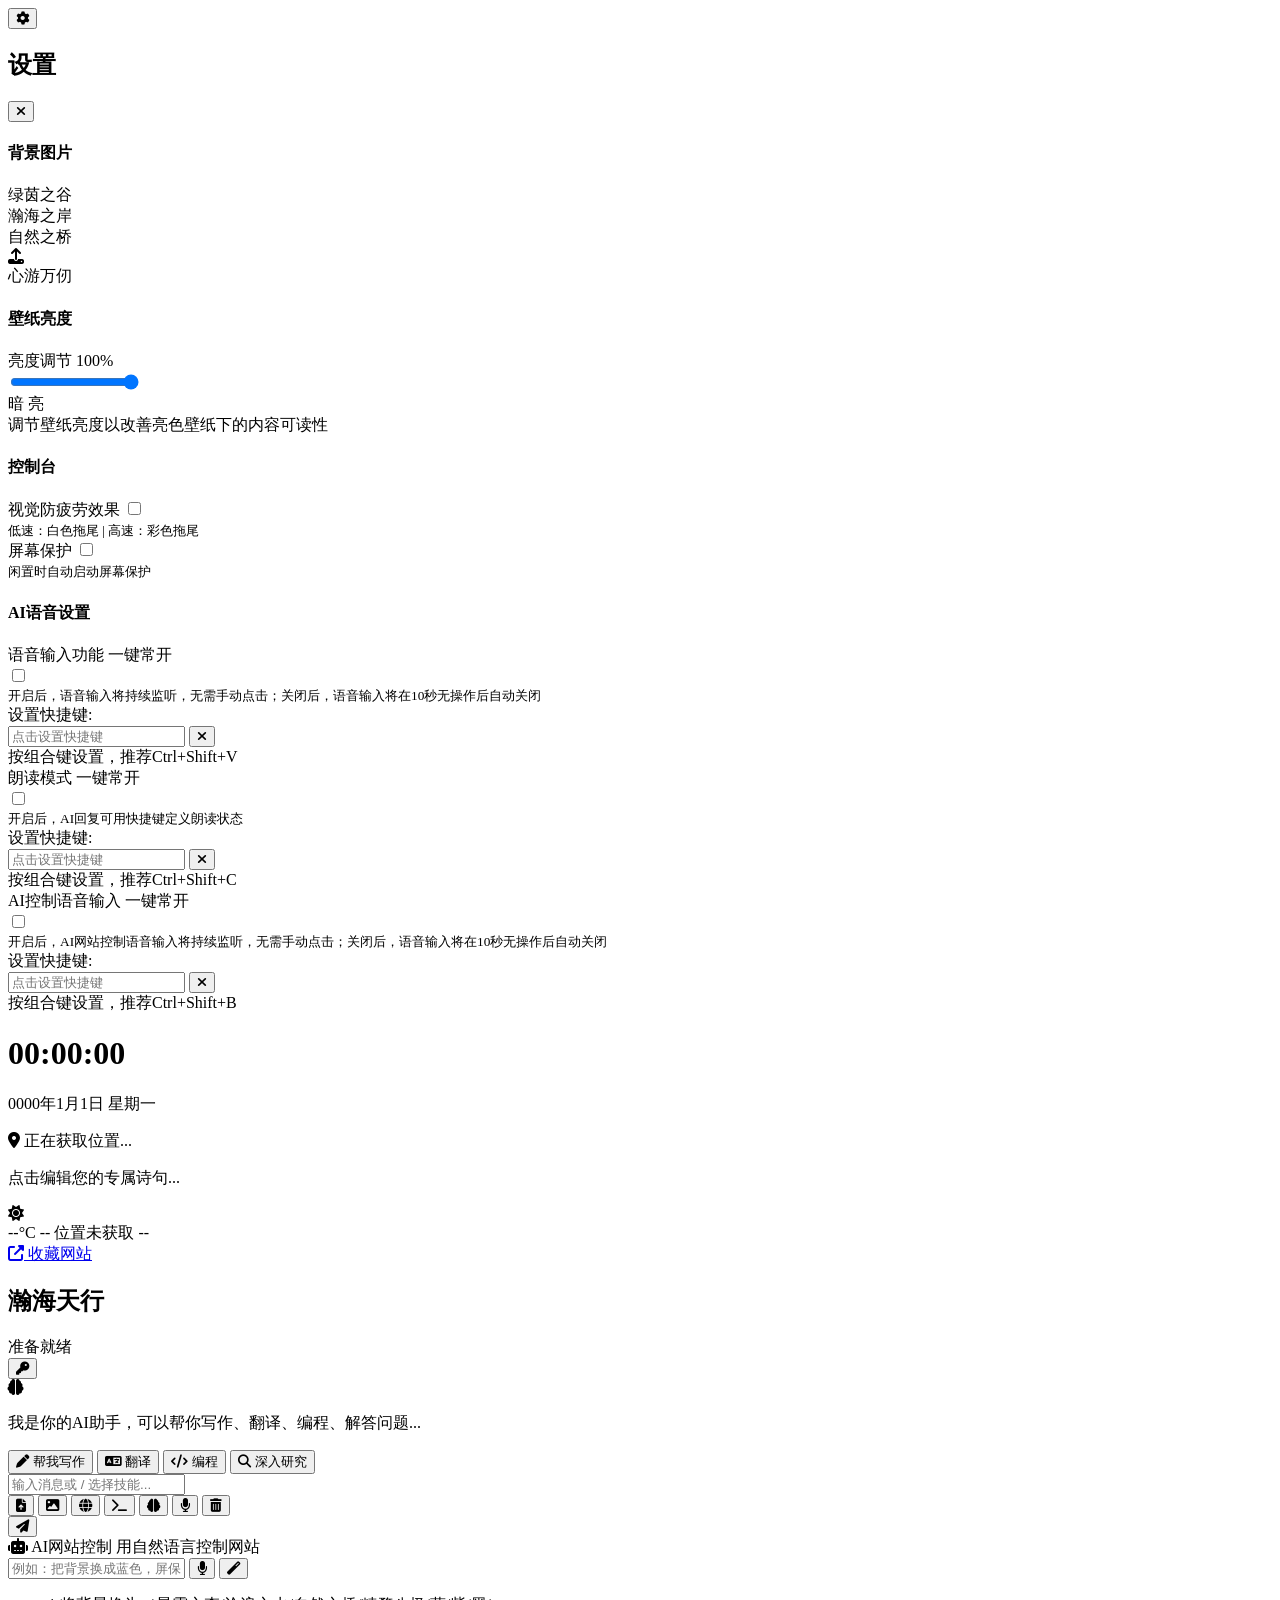
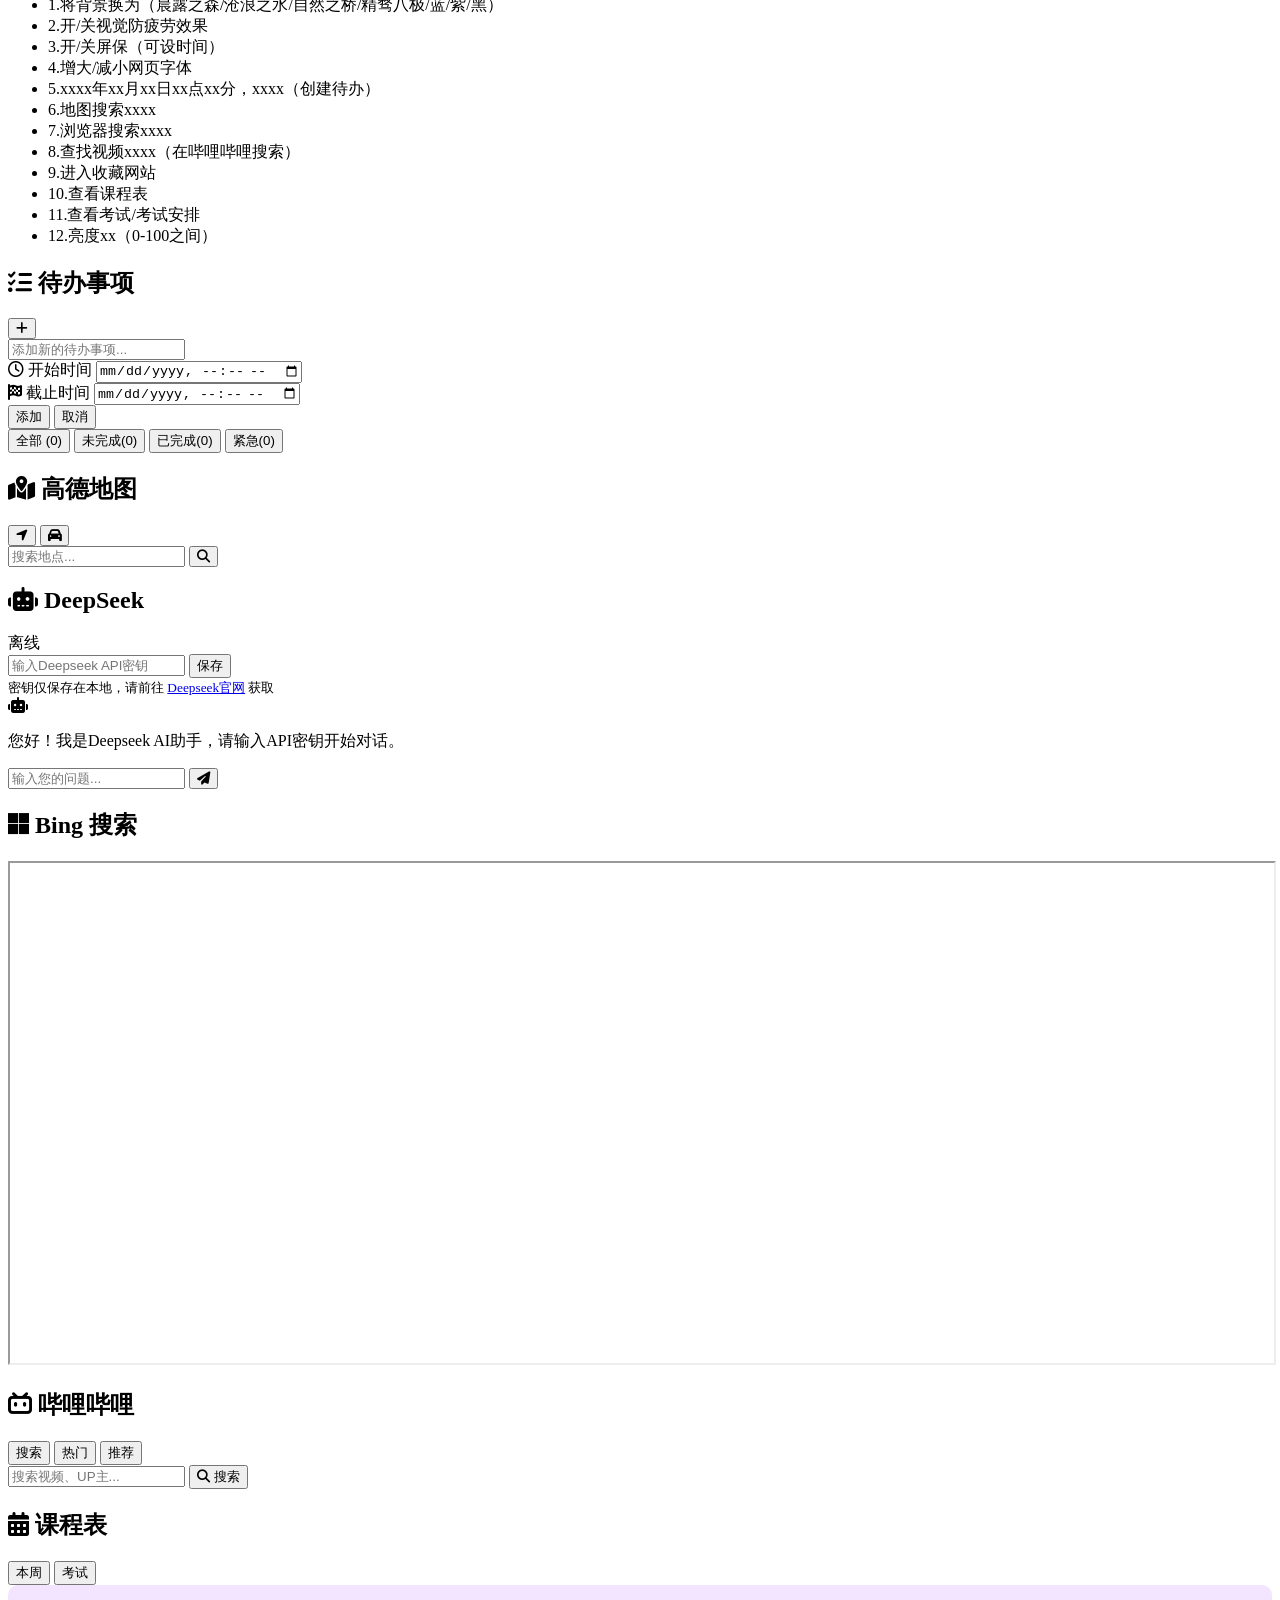
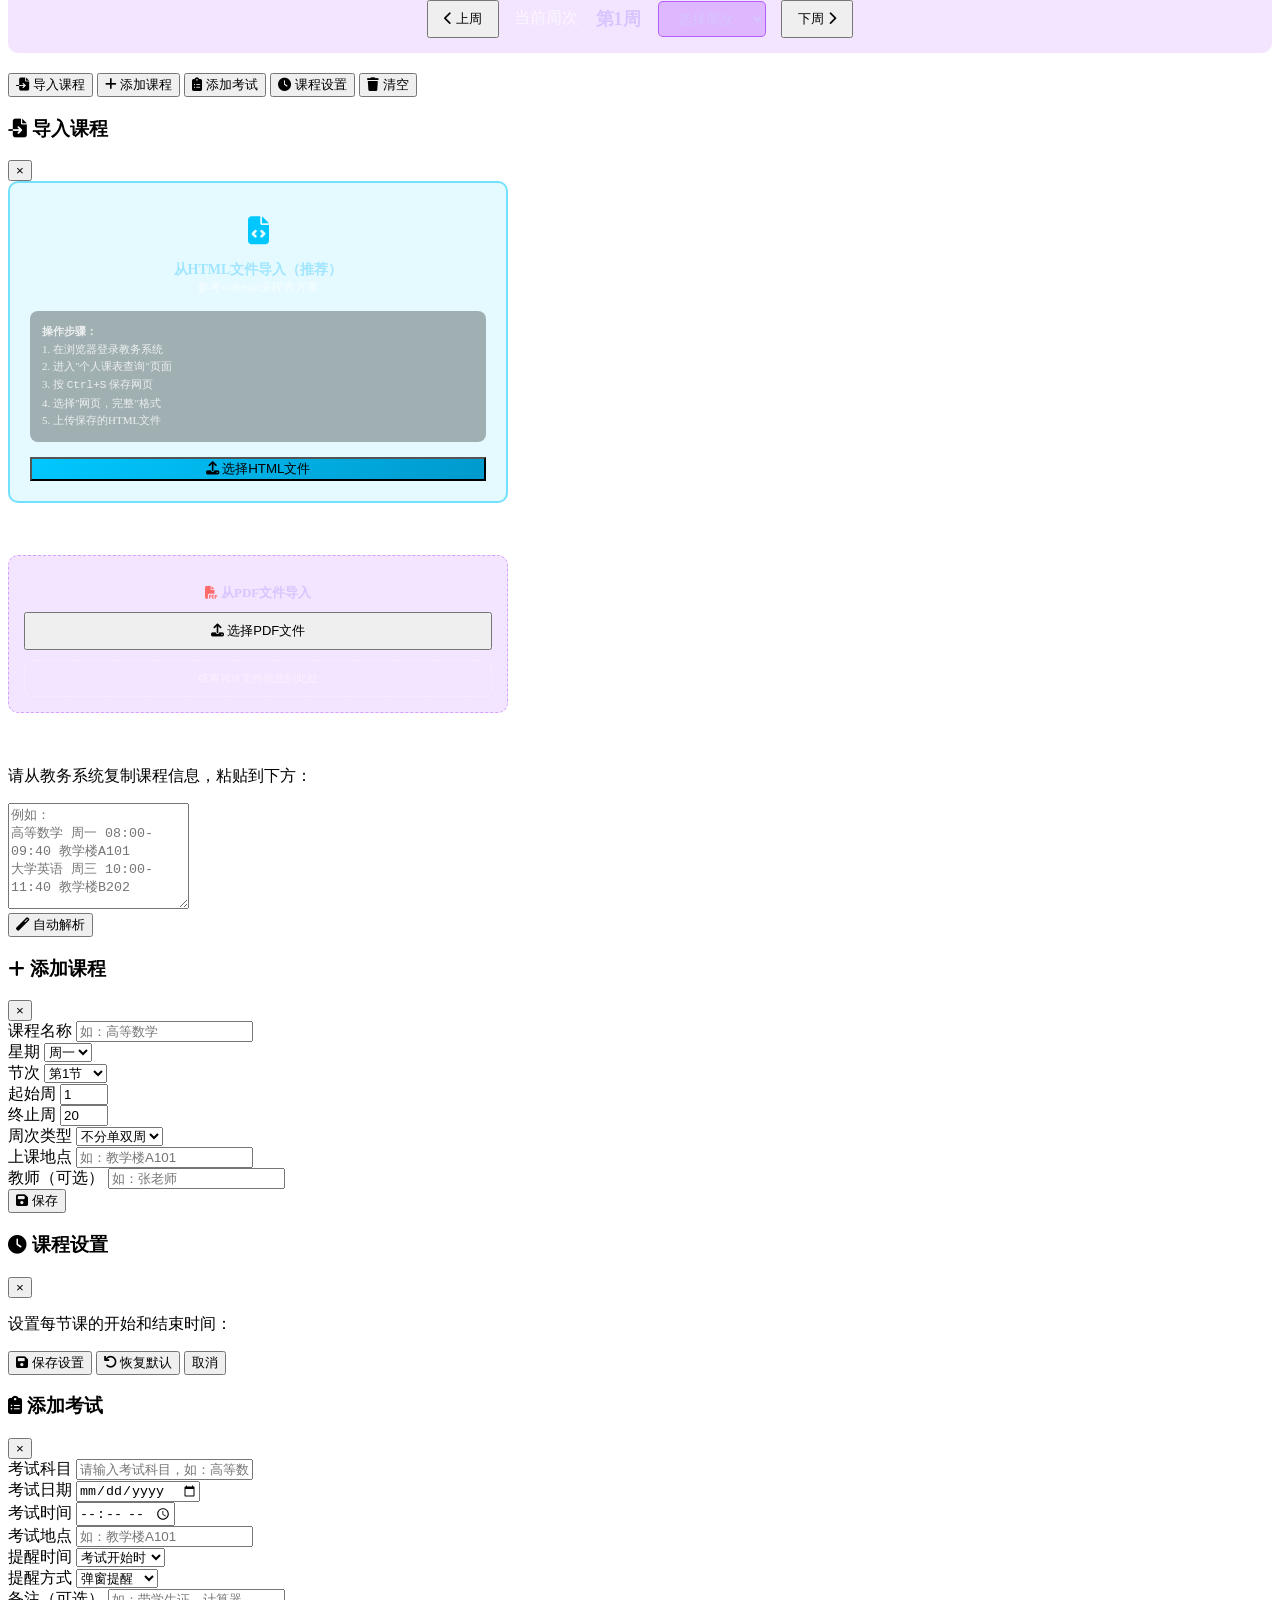
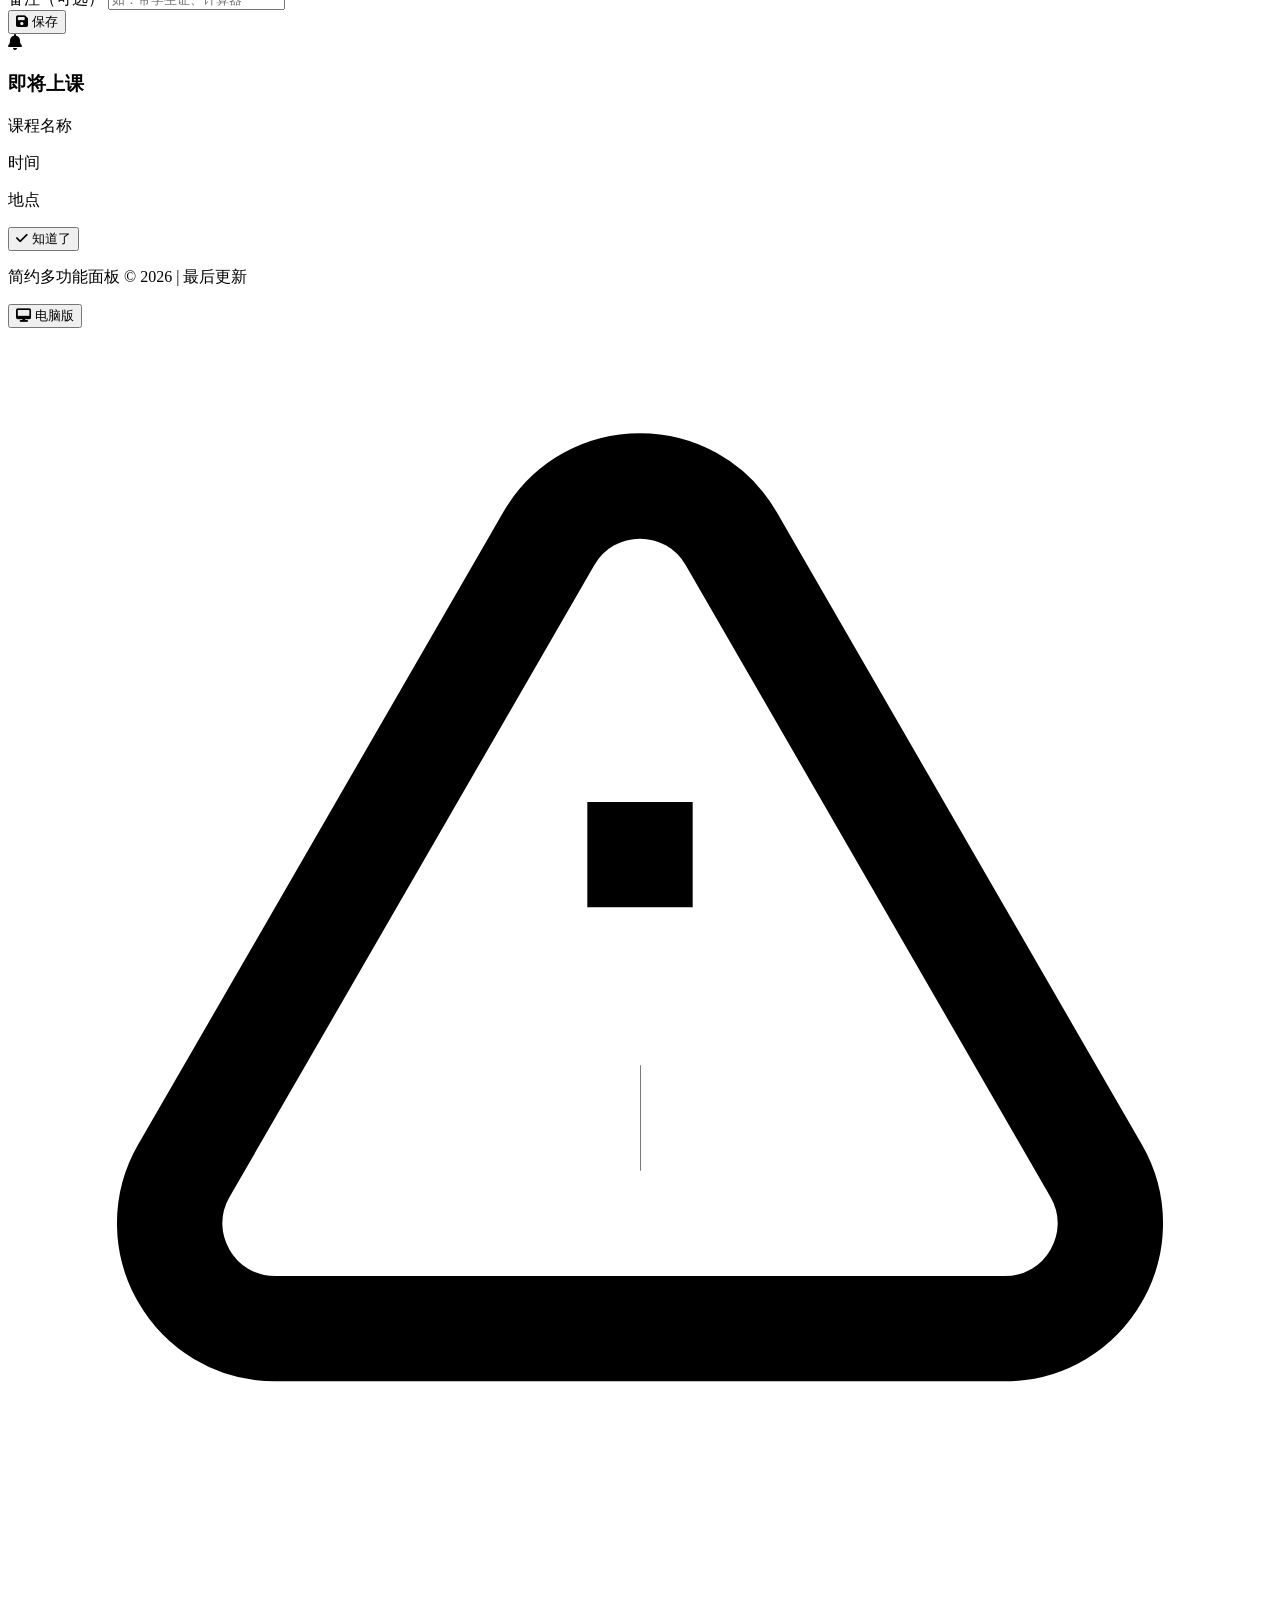
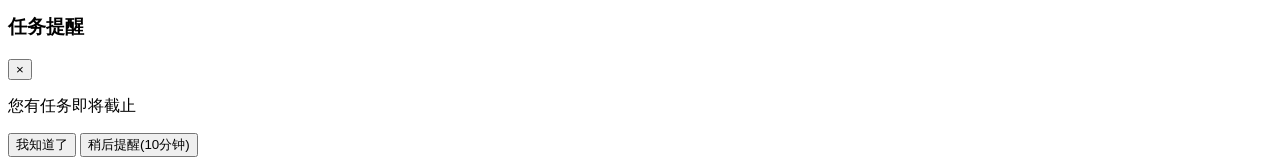
==== commit dc5e0556: "1" ====
--- a/index.html
+++ b/index.html
@@ -4,7 +4,7 @@
     <meta name="msvalidate.01" content="C48BE0F8A13E763DD4C338229FC520B5" />
     <meta charset="UTF-8">
     <meta name="viewport" content="width=device-width, initial-scale=1.0">
-    <title>AI新质生产力平�?做高效学习的大学�?/title>
+    <title>AI新质生产力平台-做高效学习的大学生</title>
     <link rel="stylesheet" href="https://cdnjs.cloudflare.com/ajax/libs/font-awesome/6.4.0/css/all.min.css">
     <!-- 整合后的样式文件 -->
     <link rel="stylesheet" href="/Table_edge/style.css?v=5">
@@ -30,7 +30,7 @@
 </style>
 </head>
 <body>
-    <!-- 壁纸亮度幕布 - 位于网页元素下方，壁纸上方的中间�?-->
+    <!-- 壁纸亮度幕布 - 位于网页元素下方，壁纸上方的中间层 -->
     <div class="brightness-overlay" id="brightness-overlay"></div>
     
     <!-- 设置按钮 -->
@@ -87,24 +87,24 @@
                         <div class="brightness-slider-container">
                             <input type="range" id="brightness-slider" class="brightness-slider" min="0" max="100" value="100">
                             <div class="brightness-hint">
-                                <span>�?/span>
-                                <span>�?/span>
+                                <span>暗</span>
+                                <span>亮</span>
                             </div>
                         </div>
                         <div class="brightness-description">
-                            调节壁纸亮度以改善亮色壁纸下的内容可读�?
+                            调节壁纸亮度以改善亮色壁纸下的内容可读性
                         </div>
                     </div>
                 </div>
                 
-                <!-- 控制�?-->
+                <!-- 控制台 -->
                 <div class="settings-section">
-                    <h4>控制�?/h4>
+                    <h4>控制台</h4>
                     
-                    <!-- 视觉防疲劳效�?-->
+                    <!-- 视觉防疲劳效果 -->
                     <div class="effect-control">
                         <div class="effect-header">
-                            <span class="effect-name">视觉防疲劳效�?/span>
+                            <span class="effect-name">视觉防疲劳效果</span>
                             <label class="switch">
                                 <input type="checkbox" id="mouse-trail-toggle">
                                 <span class="slider"></span>
@@ -125,19 +125,19 @@
                             </label>
                         </div>
                         <div class="effect-description">
-                            <small>闲置时自动启动屏幕保�?/small>
+                            <small>闲置时自动启动屏幕保护</small>
                         </div>
                         <!-- 时间设置滑块（默认隐藏） -->
                         <div class="slider-control screensaver-time-control" id="screensaver-time-control" style="display: none; margin-top: 15px;">
                             <div class="time-input-row">
                                 <span class="slider-label">触发时间:</span>
                                 <input type="number" id="screensaver-time-input" min="10" max="900" value="60" class="time-input">
-                                <span class="slider-unit">�?/span>
+                                <span class="slider-unit">秒</span>
                             </div>
                             <input type="range" id="screensaver-time-slider" min="10" max="900" value="60" class="range-slider">
                             <div class="slider-range">
-                                <span>10�?/span>
-                                <span>900�?/span>
+                                <span>10秒</span>
+                                <span>900秒</span>
                             </div>
                         </div>
                     </div>
@@ -161,14 +161,14 @@
                             </label>
                         </div>
                         <div class="effect-description">
-                            <small>开启后，语音输入将持续监听，无需手动点击；关闭后，语音输入将�?0秒无操作后自动关�?/small>
-                        </div>
-                        <!-- 快捷键设�?-->
+                            <small>开启后，语音输入将持续监听，无需手动点击；关闭后，语音输入将在10秒无操作后自动关闭</small>
+                        </div>
+                        <!-- 快捷键设置 -->
                         <div class="shortcut-control" id="voice-input-shortcut-control">
-                            <div class="shortcut-label">设置快捷�?</div>
+                            <div class="shortcut-label">设置快捷键:</div>
                             <div class="shortcut-input-group">
-                                <input type="text" id="voice-input-shortcut" class="shortcut-input" placeholder="点击设置快捷�? readonly>
-                                <button class="shortcut-clear-btn" id="clear-voice-shortcut" title="清除快捷�?>
+                                <input type="text" id="voice-input-shortcut" class="shortcut-input" placeholder="点击设置快捷键" readonly>
+                                <button class="shortcut-clear-btn" id="clear-voice-shortcut" title="清除快捷键">
                                     <i class="fas fa-times"></i>
                                 </button>
                             </div>
@@ -189,14 +189,14 @@
                             </label>
                         </div>
                         <div class="effect-description">
-                            <small>开启后，AI回复可用快捷键定义朗读状�?/small>
-                        </div>
-                        <!-- 快捷键设�?-->
+                            <small>开启后，AI回复可用快捷键定义朗读状态</small>
+                        </div>
+                        <!-- 快捷键设置 -->
                         <div class="shortcut-control" id="tts-shortcut-control">
-                            <div class="shortcut-label">设置快捷�?</div>
+                            <div class="shortcut-label">设置快捷键:</div>
                             <div class="shortcut-input-group">
-                                <input type="text" id="tts-shortcut" class="shortcut-input" placeholder="点击设置快捷�? readonly>
-                                <button class="shortcut-clear-btn" id="clear-tts-shortcut" title="清除快捷�?>
+                                <input type="text" id="tts-shortcut" class="shortcut-input" placeholder="点击设置快捷键" readonly>
+                                <button class="shortcut-clear-btn" id="clear-tts-shortcut" title="清除快捷键">
                                     <i class="fas fa-times"></i>
                                 </button>
                             </div>
@@ -217,14 +217,14 @@
                             </label>
                         </div>
                         <div class="effect-description">
-                            <small>开启后，AI网站控制语音输入将持续监听，无需手动点击；关闭后，语音输入将�?0秒无操作后自动关�?/small>
-                        </div>
-                        <!-- 快捷键设�?-->
+                            <small>开启后，AI网站控制语音输入将持续监听，无需手动点击；关闭后，语音输入将在10秒无操作后自动关闭</small>
+                        </div>
+                        <!-- 快捷键设置 -->
                         <div class="shortcut-control" id="ai-control-voice-shortcut-control">
-                            <div class="shortcut-label">设置快捷�?</div>
+                            <div class="shortcut-label">设置快捷键:</div>
                             <div class="shortcut-input-group">
-                                <input type="text" id="ai-control-voice-shortcut" class="shortcut-input" placeholder="点击设置快捷�? readonly>
-                                <button class="shortcut-clear-btn" id="clear-ai-control-voice-shortcut" title="清除快捷�?>
+                                <input type="text" id="ai-control-voice-shortcut" class="shortcut-input" placeholder="点击设置快捷键" readonly>
+                                <button class="shortcut-clear-btn" id="clear-ai-control-voice-shortcut" title="清除快捷键">
                                     <i class="fas fa-times"></i>
                                 </button>
                             </div>
@@ -237,81 +237,30 @@
         </div>
     </div>
     
-    <!-- 遮罩层点击关�?-->
+    <!-- 遮罩层点击关闭 -->
     <div class="modal-backdrop" id="modal-backdrop"></div>
-
-    <!-- �ղ���վȫ������ -->
-    <div id="favorite-modal" class="favorite-modal">
-        <div class="favorite-modal-content">
-            <div class="favorite-modal-header">
-                <h2>��Խ�Ǻ����ռ����</h2>
-                <button class="favorite-close-btn" id="favorite-close-btn" title="�ر�">
-                    <i class="fas fa-times"></i>
-                </button>
-            </div>
-            <div class="favorite-modal-body" id="favorite-modal-body">
-                <div class="fav-time-display">
-                    <div class="fav-time-container">
-                        <div class="fav-time-main">
-                            <span id="fav-current-time">00:00:00</span>
-                            <span class="fav-time-period" id="fav-time-period">AM</span>
-                        </div>
-                        <div class="fav-date-info" id="fav-current-date">2024��1��1�� ����һ</div>
-                        <div class="fav-lunar-info" id="fav-lunar-date">ũ�����³�һ</div>
-                        <div class="fav-festival-info" id="fav-festival-info">����</div>
-                    </div>
-                </div>
-                <div class="fav-search-container">
-                    <input id="fav-search-input" class="fav-search-input" type="text" placeholder="���ǵ���;���ǳ���">
-                    <div class="fav-search-tip">? ����</div>
-                </div>
-                <div class="fav-category-nav">
-                    <button class="fav-category-btn active" data-category="all">ȫ��</button>
-                    <button class="fav-category-btn" data-category="website">��ַ����</button>
-                    <button class="fav-category-btn" data-category="ai">AI����</button>
-                    <button class="fav-category-btn" data-category="Agent">AI����</button>
-                    <button class="fav-category-btn" data-category="API">APIƽ̨</button>
-                    <button class="fav-category-btn" data-category="programming">��̿���</button>
-                    <button class="fav-category-btn" data-category="information">��Ϣ��ѯ</button>
-                    <button class="fav-category-btn" data-category="academic">ѧ���о�</button>
-                    <button class="fav-category-btn" data-category="mailbox">��������</button>
-                    <button class="fav-category-btn" data-category="education">����ѧϰ</button>
-                    <button class="fav-category-btn" data-category="english">Ӣ��ѧϰ</button>
-                    <button class="fav-category-btn" data-category="tools">��ѧ����</button>
-                    <button class="fav-category-btn" data-category="maps">������Ϣ</button>
-                    <button class="fav-category-btn" data-category="finance">���ڲƾ�</button>
-                    <button class="fav-category-btn" data-category="computer">��������</button>
-                    <button class="fav-category-btn" data-category="web">��ҳ����</button>
-                    <button class="fav-category-btn" data-category="games">��Ȥ����</button>
-                    <button class="fav-category-btn" data-category="administration">��������</button>
-                </div>
-                <div class="fav-categories-wrapper" id="fav-categories-wrapper"></div>
-            </div>
-        </div>
-    </div>
-
     
 
-    <!-- 主容�?-->
+    <!-- 主容器 -->
     <div class="container">
         <!-- 头部时间显示区域 -->
         <header class="header">
             <div class="date-time">
                 <h1 id="current-time">00:00:00</h1>
-                <p id="current-date">0000�?�?�?星期一</p>
+                <p id="current-date">0000年1月1日 星期一</p>
                 <p id="current-location" class="location-info">
                     <i class="fas fa-map-marker-alt"></i>
                     <span id="location-text">正在获取位置...</span>
                 </p>
             </div>
             
-            <!-- 自定义诗句模�?-->
+            <!-- 自定义诗句模块 -->
             <div class="poem-section">
                 <div class="poem-display" id="poem-display">
                     <p class="poem-text" id="poem-text" style="font-family: SimSun, 宋体, serif !important;">点击编辑您的专属诗句...</p>
                 </div>
                 <div class="poem-input-area" id="poem-input-area" style="display: none;">
-                    <textarea id="poem-input" placeholder="请输入您的诗�?.." maxlength="100"></textarea>
+                    <textarea id="poem-input" placeholder="请输入您的诗句..." maxlength="100"></textarea>
                     <div class="poem-actions">
                         <button id="poem-submit" class="poem-btn">保存</button>
                         <button id="poem-cancel" class="poem-btn cancel">取消</button>
@@ -327,15 +276,20 @@
                     <div class="weather-details">
                         <span id="temperature" class="temp">--°C</span>
                         <span id="weather-description" class="weather-desc">--</span>
-                        <span id="city-name" class="location">位置未获�?/span>
+                        <span id="city-name" class="location">位置未获取</span>
                         <span id="district-name" class="district">--</span>
                     </div>
                 </div>
                 <!-- 跳转按钮 -->
-                <a href="https://leo-sxd.github.io/favorite_file.github.io/" target="_blank" class="jump-btn" title="跳转到收藏网�?>
+                <a href="https://leo-sxd.github.io/favorite_file.github.io/" target="_blank" class="jump-btn" title="跳转到收藏网站">
                     <i class="fas fa-external-link-alt"></i>
                     <span>收藏网站</span>
-                </button></div></header></section>
+                </a>
+            </div>
+        </header>
+        
+
+        </section>
         
         <!-- 顶部区域：瀚海天行和AI网站控制左右布局 -->
         <section class="top-section">
@@ -343,7 +297,7 @@
                 <!-- 左侧：瀚海天行 (70%) -->
                 <div class="doubao-section-wrapper">
                     <div class="doubao-chat-container">
-                <!-- 顶部标题�?-->
+                <!-- 顶部标题区 -->
                 <div class="doubao-header">
                     <div class="doubao-header-left">
                         <h1 class="doubao-title">瀚海天行</h1>
@@ -357,7 +311,7 @@
                     </button>
                 </div>
                 
-                <!-- API设置面板（下拉式�?-->
+                <!-- API设置面板（下拉式） -->
                 <div class="api-panel-header" id="api-panel" style="display: none;">
                     <div class="api-input-group">
                         <input type="password" id="doubao-api-key" placeholder="输入豆包API密钥">
@@ -366,27 +320,27 @@
                     <p class="api-hint">密钥仅保存在本地，请前往 <a href="https://www.volcengine.com/product/doubao" target="_blank">豆包官网</a> 获取</p>
                 </div>
                 
-                <!-- 消息展示�?-->
+                <!-- 消息展示区 -->
                 <div class="doubao-messages" id="doubao-messages">
                     <div class="message doubao-welcome">
                         <div class="welcome-avatar">
                             <i class="fas fa-brain"></i>
                         </div>
                         <div class="welcome-text">
-                            <p>我是你的AI助手，可以帮你写作、翻译、编程、解答问�?..</p>
+                            <p>我是你的AI助手，可以帮你写作、翻译、编程、解答问题...</p>
                         </div>
                     </div>
                 </div>
                 
                 <!-- 功能快捷按钮 -->
                 <div class="doubao-features">
-                    <button class="feature-btn" data-prompt="帮我写一篇文�?>
+                    <button class="feature-btn" data-prompt="帮我写一篇文章">
                         <i class="fas fa-pen"></i> 帮我写作
                     </button>
-                    <button class="feature-btn" data-prompt="翻译这段�?>
+                    <button class="feature-btn" data-prompt="翻译这段话">
                         <i class="fas fa-language"></i> 翻译
                     </button>
-                    <button class="feature-btn" data-prompt="帮我写一段代�?>
+                    <button class="feature-btn" data-prompt="帮我写一段代码">
                         <i class="fas fa-code"></i> 编程
                     </button>
                     <button class="feature-btn" data-prompt="深入研究这个问题">
@@ -397,7 +351,7 @@
                 <!-- 输入区域 -->
                 <div class="doubao-input-wrapper">
                     <div class="doubao-input-box">
-                        <input type="text" id="doubao-input" placeholder="输入消息�?/ 选择技�?..">
+                        <input type="text" id="doubao-input" placeholder="输入消息或 / 选择技能...">
                         <div class="input-actions">
                             <!-- 文件上传 -->
                             <input type="file" id="doubao-file-input" accept=".pdf,.doc,.docx,.txt,.csv,.json,.js,.py,.html,.css,.md" style="display: none;">
@@ -421,8 +375,8 @@
                                 <i class="fas fa-terminal"></i>
                             </button>
                             
-                            <!-- 深度思�?-->
-                            <button class="action-btn" id="doubao-deep-think" title="深度思�?>
+                            <!-- 深度思考 -->
+                            <button class="action-btn" id="doubao-deep-think" title="深度思考">
                                 <i class="fas fa-brain"></i>
                             </button>
                             
@@ -431,7 +385,7 @@
                                 <i class="fas fa-microphone"></i>
                             </button>
                             
-                            <!-- 清除上下�?-->
+                            <!-- 清除上下文 -->
                             <button class="action-btn" id="doubao-clear-context" title="清除对话历史">
                                 <i class="fas fa-trash-alt"></i>
                             </button>
@@ -444,7 +398,7 @@
                 <!-- 文件预览区域 -->
                 <div class="file-preview-area" id="file-preview-area" style="display: none;">
                     <div class="file-preview-list" id="file-preview-list">
-                        <!-- 动态添加文件预�?-->
+                        <!-- 动态添加文件预览 -->
                     </div>
                 </div>
                 
@@ -470,7 +424,7 @@
                         <span class="ai-control-hint">用自然语言控制网站</span>
                     </div>
                     <div class="ai-control-input-wrapper">
-                        <input type="text" id="ai-control-input" placeholder="例如：把背景换成蓝色，屏保时间改�?分钟...">
+                        <input type="text" id="ai-control-input" placeholder="例如：把背景换成蓝色，屏保时间改成2分钟...">
                         <button id="ai-control-voice-btn" class="ai-control-btn ai-voice-btn" title="语音输入">
                             <i class="fas fa-microphone"></i>
                         </button>
@@ -480,30 +434,30 @@
                     </div>
                     <div class="ai-control-text-hint">
                         <ul>
-                            <li>1.将背景换为（晨露之森/沧浪之水/自然之桥/精骛八极/�?�?黑）</li>
+                            <li>1.将背景换为（晨露之森/沧浪之水/自然之桥/精骛八极/蓝/紫/黑）</li>
                             <li>2.开/关视觉防疲劳效果</li>
-                            <li>3.开/关屏保（可设时间�?/li>
+                            <li>3.开/关屏保（可设时间）</li>
                             <li>4.增大/减小网页字体</li>
                             <li>5.xxxx年xx月xx日xx点xx分，xxxx（创建待办）</li>
                             <li>6.地图搜索xxxx</li>
                             <li>7.浏览器搜索xxxx</li>
-                            <li>8.查找视频xxxx（在哔哩哔哩搜索�?/li>
+                            <li>8.查找视频xxxx（在哔哩哔哩搜索）</li>
                             <li>9.进入收藏网站</li>
-                            <li>10.查看课程�?/li>
+                            <li>10.查看课程表</li>
                             <li>11.查看考试/考试安排</li>
-                            <li>12.亮度xx�?-100之间�?/li>
+                            <li>12.亮度xx（0-100之间）</li>
                         </ul>
                     </div>
-                    <!-- 状态提�?-->
+                    <!-- 状态提示 -->
                     <div class="ai-status-toast" id="ai-status-toast"></div>
                 </div>
                 </div>
             </div>
         </section>
         
-<!-- 主内容区�?-->
+<!-- 主内容区域 -->
         <main class="main-content">
-            <!-- 左侧：待办事�?-->
+            <!-- 左侧：待办事项 -->
             <section class="todo-section">
                 <div class="section-header">
                     <h2><i class="fas fa-tasks"></i> 待办事项</h2>
@@ -518,7 +472,7 @@
                             <input type="text" id="todo-input" placeholder="添加新的待办事项...">
                             <div class="time-selection">
                                 <div class="time-input-group">
-                                    <label for="start-time"><i class="far fa-clock"></i> 开始时�?/label>
+                                    <label for="start-time"><i class="far fa-clock"></i> 开始时间</label>
                                     <input type="datetime-local" id="start-time">
                                 </div>
                                 <div class="time-input-group">
@@ -534,17 +488,17 @@
                     </div>
                     <div class="todo-filter">
                         <button class="filter-btn active" data-filter="all">全部 (0)</button>
-                        <button class="filter-btn" data-filter="pending">未完�?0)</button>
-                        <button class="filter-btn" data-filter="completed">已完�?0)</button>
-                        <button class="filter-btn" data-filter="urgent">紧�?0)</button>
+                        <button class="filter-btn" data-filter="pending">未完成(0)</button>
+                        <button class="filter-btn" data-filter="completed">已完成(0)</button>
+                        <button class="filter-btn" data-filter="urgent">紧急(0)</button>
                     </div>
                     <ul id="todo-list">
-                        <!-- 待办事项将通过JS动态添�?-->
+                        <!-- 待办事项将通过JS动态添加 -->
                     </ul>
                 </div>
             </section>
             
-            <!-- 中间：地图区�?-->
+            <!-- 中间：地图区域 -->
             <section class="feature-section map-section" id="map-section">
                 <div class="section-header">
                     <h2><i class="fas fa-map-marked-alt"></i> 高德地图</h2>
@@ -566,7 +520,7 @@
                 </div>
             </section>
             
-            <!-- 右侧：智能助�?-->
+            <!-- 右侧：智能助手 -->
             <section class="assistant-section">
                 <div class="section-header">
                     <h2><i class="fas fa-robot"></i> DeepSeek</h2>
@@ -593,7 +547,7 @@
                                 <i class="fas fa-robot"></i>
                             </div>
                             <div class="content">
-                                <p>您好！我是Deepseek AI助手，请输入API密钥开始对话�?/p>
+                                <p>您好！我是Deepseek AI助手，请输入API密钥开始对话。</p>
                             </div>
                         </div>
                     </div>
@@ -630,14 +584,14 @@
             <!-- 搜索区域 -->
             <div class="bilibili-search-container">
                 <div class="bilibili-search-box">
-                    <input type="text" id="bilibili-search-input" placeholder="搜索视频、UP�?..">
+                    <input type="text" id="bilibili-search-input" placeholder="搜索视频、UP主...">
                     <button id="bilibili-search-btn" class="bilibili-search-btn">
                         <i class="fas fa-search"></i> 搜索
                     </button>
                 </div>
             </div>
             
-            <!-- 视频播放器区�?-->
+            <!-- 视频播放器区域 -->
             <div class="bilibili-player-container" id="bilibili-player-container" style="display: none;">
                 <div class="bilibili-player-header">
                     <h3 id="bilibili-player-title">正在播放</h3>
@@ -651,31 +605,31 @@
             <!-- 视频列表区域 -->
             <div class="bilibili-content">
                 <div class="bilibili-loading" id="bilibili-loading" style="display: none;">
-                    <i class="fas fa-spinner fa-spin"></i> 加载�?..
+                    <i class="fas fa-spinner fa-spin"></i> 加载中...
                 </div>
                 <div class="bilibili-video-grid" id="bilibili-video-grid">
-                    <!-- 视频列表将动态加�?-->
+                    <!-- 视频列表将动态加载 -->
                 </div>
             </div>
         </section>
-        <!-- 课程表板�?-->
+        <!-- 课程表板块 -->
         <section class="feature-section schedule-section" id="schedule-section">
             <div class="section-header">
-                <h2><i class="fas fa-calendar-alt"></i> 课程�?/h2>
+                <h2><i class="fas fa-calendar-alt"></i> 课程表</h2>
                 <div class="schedule-tabs">
                     <button class="schedule-tab active" data-tab="current">本周</button>
                     <button class="schedule-tab" data-tab="exam">考试</button>
                 </div>
             </div>
             
-            <!-- 周次选择�?-->
+            <!-- 周次选择器 -->
             <div class="week-selector" style="display: flex; align-items: center; justify-content: center; gap: 15px; margin-bottom: 20px; padding: 15px; background: rgba(140, 0, 255, 0.1); border-radius: 10px;">
                 <button id="prev-week-btn" class="schedule-btn secondary" style="padding: 8px 15px;">
                     <i class="fas fa-chevron-left"></i> 上周
                 </button>
                 <div style="display: flex; align-items: center; gap: 10px;">
                     <span style="color: rgba(255,255,255,0.7);">当前周次</span>
-                    <span id="current-week-display" style="color: #d6c5ff; font-weight: bold; font-size: 18px; min-width: 60px; text-align: center;">�?�?/span>
+                    <span id="current-week-display" style="color: #d6c5ff; font-weight: bold; font-size: 18px; min-width: 60px; text-align: center;">第1周</span>
                     <select id="week-select" style="background: rgba(140, 0, 255, 0.2); border: 1px solid rgba(140, 0, 255, 0.5); color: #d6c5ff; padding: 8px 15px; border-radius: 5px; font-size: 14px;">
                         <option value="">选择周次</option>
                     </select>
@@ -704,10 +658,10 @@
                 </button>
             </div>
             
-            <!-- 课程表容�?-->
+            <!-- 课程表容器 -->
             <div class="schedule-container">
                 <div class="schedule-grid" id="schedule-grid">
-                    <!-- 表头由JS动态生�?-->
+                    <!-- 表头由JS动态生成 -->
                 </div>
             </div>
             
@@ -715,7 +669,7 @@
             <div class="exam-list-container" id="exam-list-container" style="display: none;">
                 <h3>考试安排</h3>
                 <div class="exam-list" id="exam-list">
-                    <!-- 考试列表动态生�?-->
+                    <!-- 考试列表动态生成 -->
                 </div>
             </div>
         </section>
@@ -733,14 +687,14 @@
                         <p style="color: #a0e5ff; margin-bottom: 15px; font-size: 14px; text-align: center;">
                             <i class="fas fa-file-code" style="color: #00c8ff; font-size: 28px;"></i><br><br>
                             <strong>从HTML文件导入（推荐）</strong><br>
-                            <span style="font-size: 12px; color: rgba(255,255,255,0.7);">参考wakeup课程表方�?/span>
+                            <span style="font-size: 12px; color: rgba(255,255,255,0.7);">参考wakeup课程表方案</span>
                         </p>
                         <div style="background: rgba(0,0,0,0.3); padding: 12px; border-radius: 8px; margin-bottom: 15px; font-size: 11px; color: rgba(255,255,255,0.8); line-height: 1.6;">
-                            <strong>操作步骤�?/strong><br>
+                            <strong>操作步骤：</strong><br>
                             1. 在浏览器登录教务系统<br>
                             2. 进入"个人课表查询"页面<br>
-                            3. �?<kbd>Ctrl+S</kbd> 保存网页<br>
-                            4. 选择"网页，完�?格式<br>
+                            3. 按 <kbd>Ctrl+S</kbd> 保存网页<br>
+                            4. 选择"网页，完整"格式<br>
                             5. 上传保存的HTML文件
                         </div>
                         <input type="file" id="html-file-input" accept=".html,.htm" style="display: none;">
@@ -771,7 +725,7 @@
                             选择PDF文件
                         </button>
                         <div id="pdf-drop-zone" style="padding: 10px; border: 1px dashed rgba(255,255,255,0.3); border-radius: 8px; text-align: center; color: rgba(255,255,255,0.5); font-size: 11px;">
-                            或将PDF文件拖放到此�?
+                            或将PDF文件拖放到此处
                         </div>
                         <div id="pdf-loading" style="display: none; text-align: center; margin-top: 10px; color: #8c00ff;">
                             <i class="fas fa-spinner fa-spin"></i> 正在解析PDF...
@@ -781,11 +735,11 @@
                     </div>
                     
                     <div style="text-align: center; color: rgba(255,255,255,0.3); margin: 15px 0; font-size: 12px;">
-                        ── 或手动导�?──
+                        ── 或手动导入 ──
                     </div>
                     
-                    <p class="modal-hint">请从教务系统复制课程信息，粘贴到下方�?/p>
-                    <textarea id="import-textarea" placeholder="例如�?#10;高等数学 周一 08:00-09:40 教学楼A101&#10;大学英语 周三 10:00-11:40 教学楼B202" style="min-height: 100px;"></textarea>
+                    <p class="modal-hint">请从教务系统复制课程信息，粘贴到下方：</p>
+                    <textarea id="import-textarea" placeholder="例如：&#10;高等数学 周一 08:00-09:40 教学楼A101&#10;大学英语 周三 10:00-11:40 教学楼B202" style="min-height: 100px;"></textarea>
                     <div class="modal-actions" style="justify-content: center;">
                         <button id="parse-schedule-btn" class="schedule-btn">
                             <i class="fas fa-magic"></i> 自动解析
@@ -822,26 +776,26 @@
                         <div class="form-group">
                             <label>节次</label>
                             <select id="course-period-start">
-                                <option value="1">�?�?/option>
-                                <option value="2">�?�?/option>
-                                <option value="3">�?�?/option>
-                                <option value="4">�?�?/option>
-                                <option value="5">�?�?/option>
-                                <option value="6">�?�?/option>
-                                <option value="7">�?�?/option>
-                                <option value="8">�?�?/option>
-                                <option value="9">�?�?/option>
-                                <option value="10">�?0�?/option>
+                                <option value="1">第1节</option>
+                                <option value="2">第2节</option>
+                                <option value="3">第3节</option>
+                                <option value="4">第4节</option>
+                                <option value="5">第5节</option>
+                                <option value="6">第6节</option>
+                                <option value="7">第7节</option>
+                                <option value="8">第8节</option>
+                                <option value="9">第9节</option>
+                                <option value="10">第10节</option>
                             </select>
                         </div>
                     </div>
                     <div class="form-row">
                         <div class="form-group">
-                            <label>起始�?/label>
+                            <label>起始周</label>
                             <input type="number" id="course-start-week" min="1" max="25" value="1" placeholder="1">
                         </div>
                         <div class="form-group">
-                            <label>终止�?/label>
+                            <label>终止周</label>
                             <input type="number" id="course-end-week" min="1" max="25" value="20" placeholder="20">
                         </div>
                     </div>
@@ -849,7 +803,7 @@
                         <div class="form-group">
                             <label>周次类型</label>
                             <select id="course-week-type">
-                                <option value="">不分单双�?/option>
+                                <option value="">不分单双周</option>
                                 <option value="odd">单周</option>
                                 <option value="even">双周</option>
                             </select>
@@ -883,9 +837,9 @@
                     <button class="modal-close" id="close-time-settings-modal">&times;</button>
                 </div>
                 <div class="modal-body">
-                    <p class="modal-hint">设置每节课的开始和结束时间�?/p>
+                    <p class="modal-hint">设置每节课的开始和结束时间：</p>
                     <div class="time-slots-list" id="time-slots-list">
-                        <!-- 时间段列表动态生�?-->
+                        <!-- 时间段列表动态生成 -->
                     </div>
                     <div class="modal-actions">
                         <button id="save-time-settings-btn" class="schedule-btn">
@@ -911,7 +865,7 @@
                 <div class="modal-body">
                     <div class="form-group">
                         <label>考试科目</label>
-                        <input type="text" id="exam-name" placeholder="请输入考试科目，如：高等数�?>
+                        <input type="text" id="exam-name" placeholder="请输入考试科目，如：高等数学">
                     </div>
                     <div class="form-row">
                         <div class="form-group">
@@ -938,7 +892,7 @@
                                 <option value="30">提前30分钟</option>
                                 <option value="60">提前1小时</option>
                                 <option value="120">提前2小时</option>
-                                <option value="1440">提前1�?/option>
+                                <option value="1440">提前1天</option>
                             </select>
                         </div>
                         <div class="form-group">
@@ -976,7 +930,7 @@
                     <p class="reminder-location" id="reminder-course-location">地点</p>
                 </div>
                 <button id="close-reminder-btn" class="schedule-btn">
-                    <i class="fas fa-check"></i> 知道�?
+                    <i class="fas fa-check"></i> 知道了
                 </button>
             </div>
         </div>
@@ -984,15 +938,15 @@
         
         <!-- 底部状态栏 -->
         <footer class="footer">
-            <p>简约多功能面板 &copy; 2026 | 最后更�?<span id="last-update-time"></span></p>
+            <p>简约多功能面板 &copy; 2026 | 最后更新 <span id="last-update-time"></span></p>
         </footer>
     </div>
     
-        <!-- 移动�?电脑版视图切换按�?-->
+        <!-- 移动端/电脑版视图切换按钮 -->
     <div class="view-switch-container" id="view-switch-container">
         <button class="view-switch-btn" id="view-switch-btn" title="切换视图模式">
             <i class="fas fa-desktop"></i>
-            <span>电脑�?/span>
+            <span>电脑版</span>
         </button>
     </div>
     
@@ -1024,23 +978,11 @@
     </div>
 </div>
 
-    <!-- PDF.js �?-->
+    <!-- PDF.js 库 -->
     <script src="https://cdnjs.cloudflare.com/ajax/libs/pdf.js/3.11.174/pdf.min.js"></script>
     <script>
         // 设置PDF.js worker
         pdfjsLib.GlobalWorkerOptions.workerSrc = 'https://cdnjs.cloudflare.com/ajax/libs/pdf.js/3.11.174/pdf.worker.min.js';
     </script>
 </body>
-</html>
-
-
-
-
-
-
-
-
-
-
-
-
+</html>
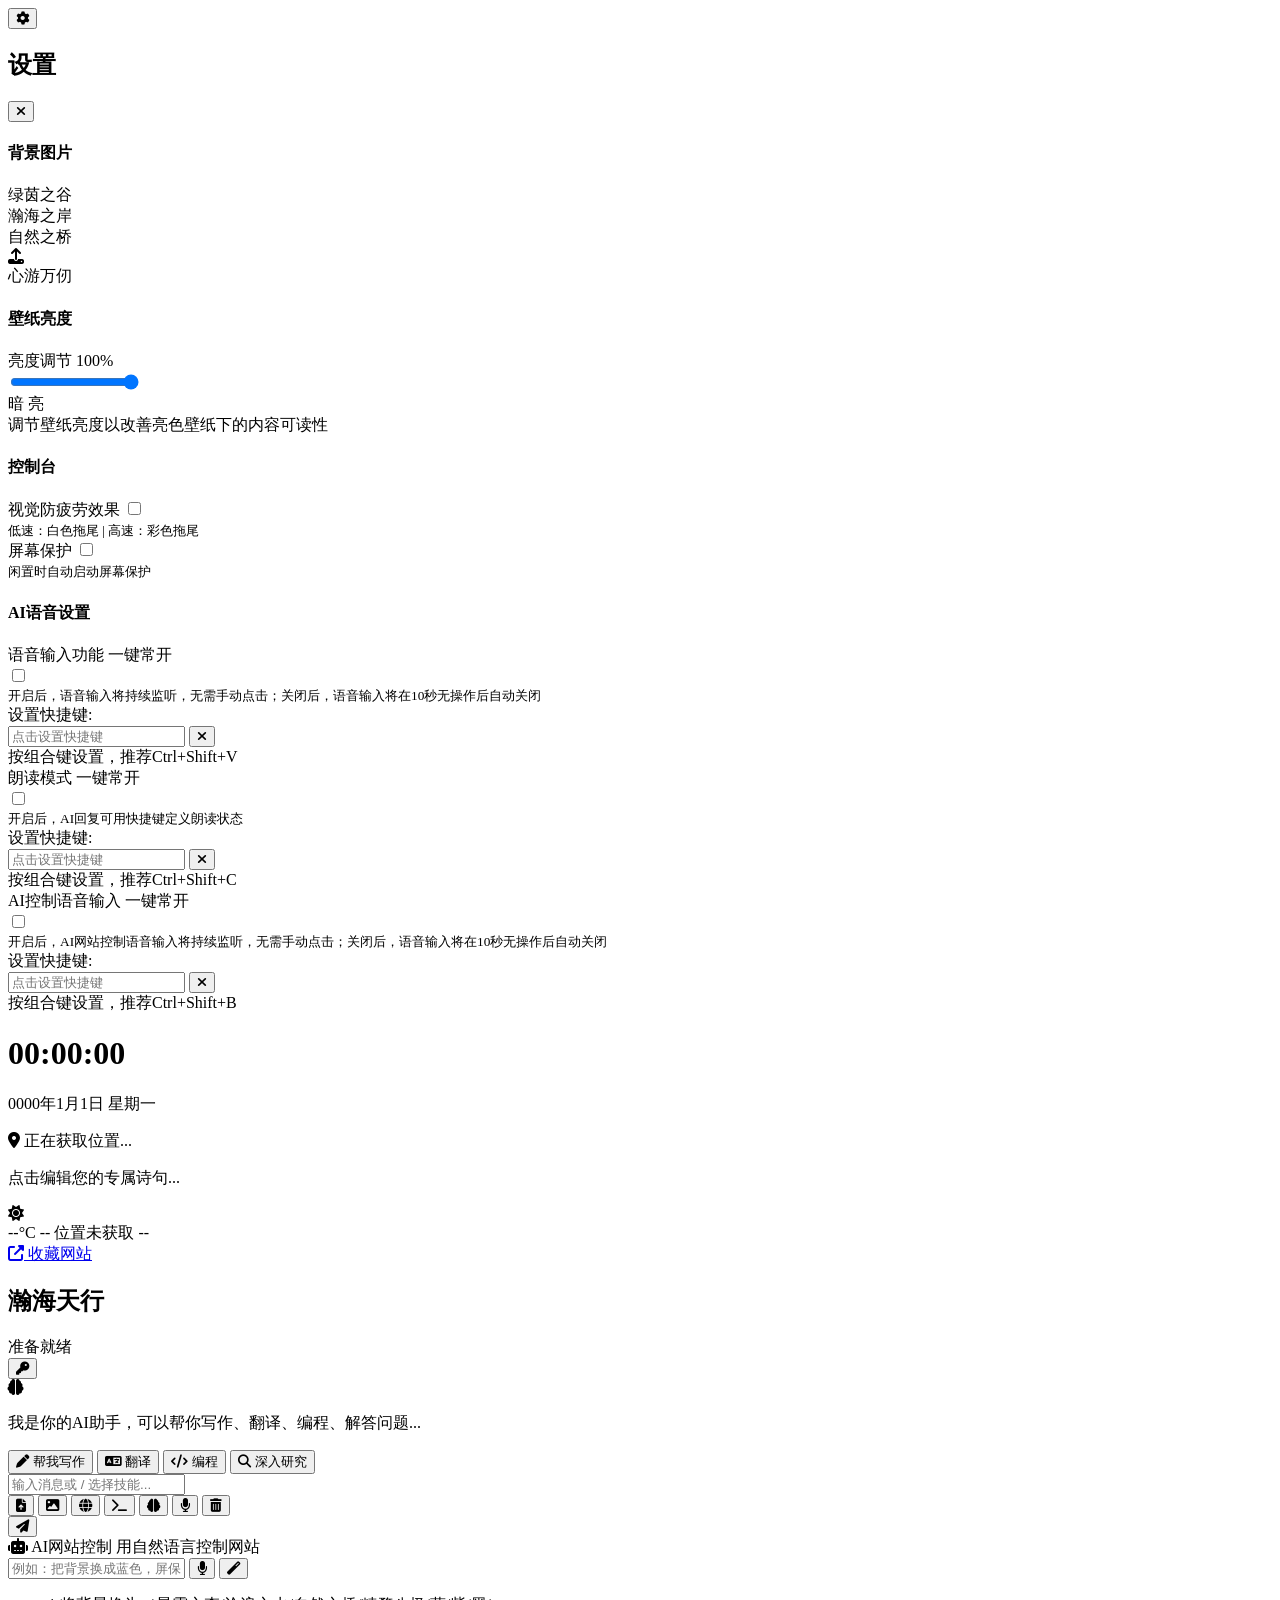
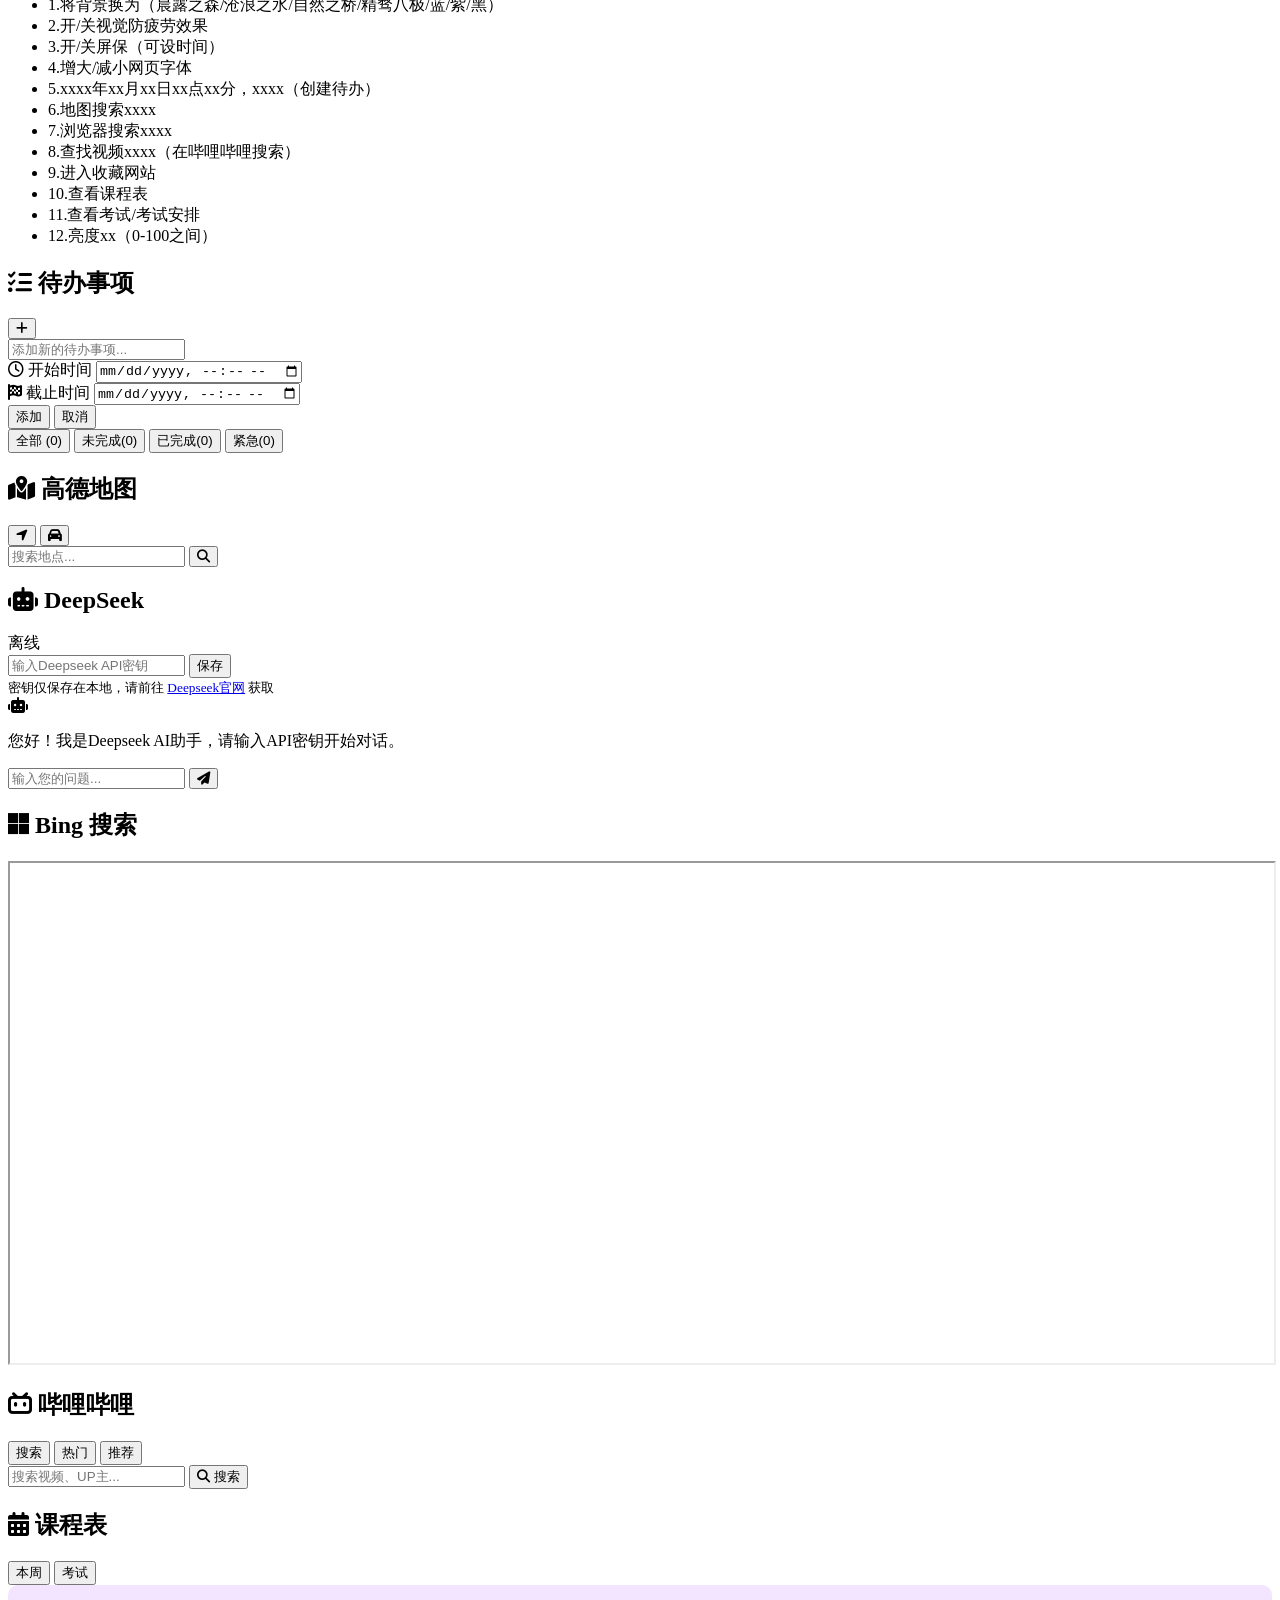
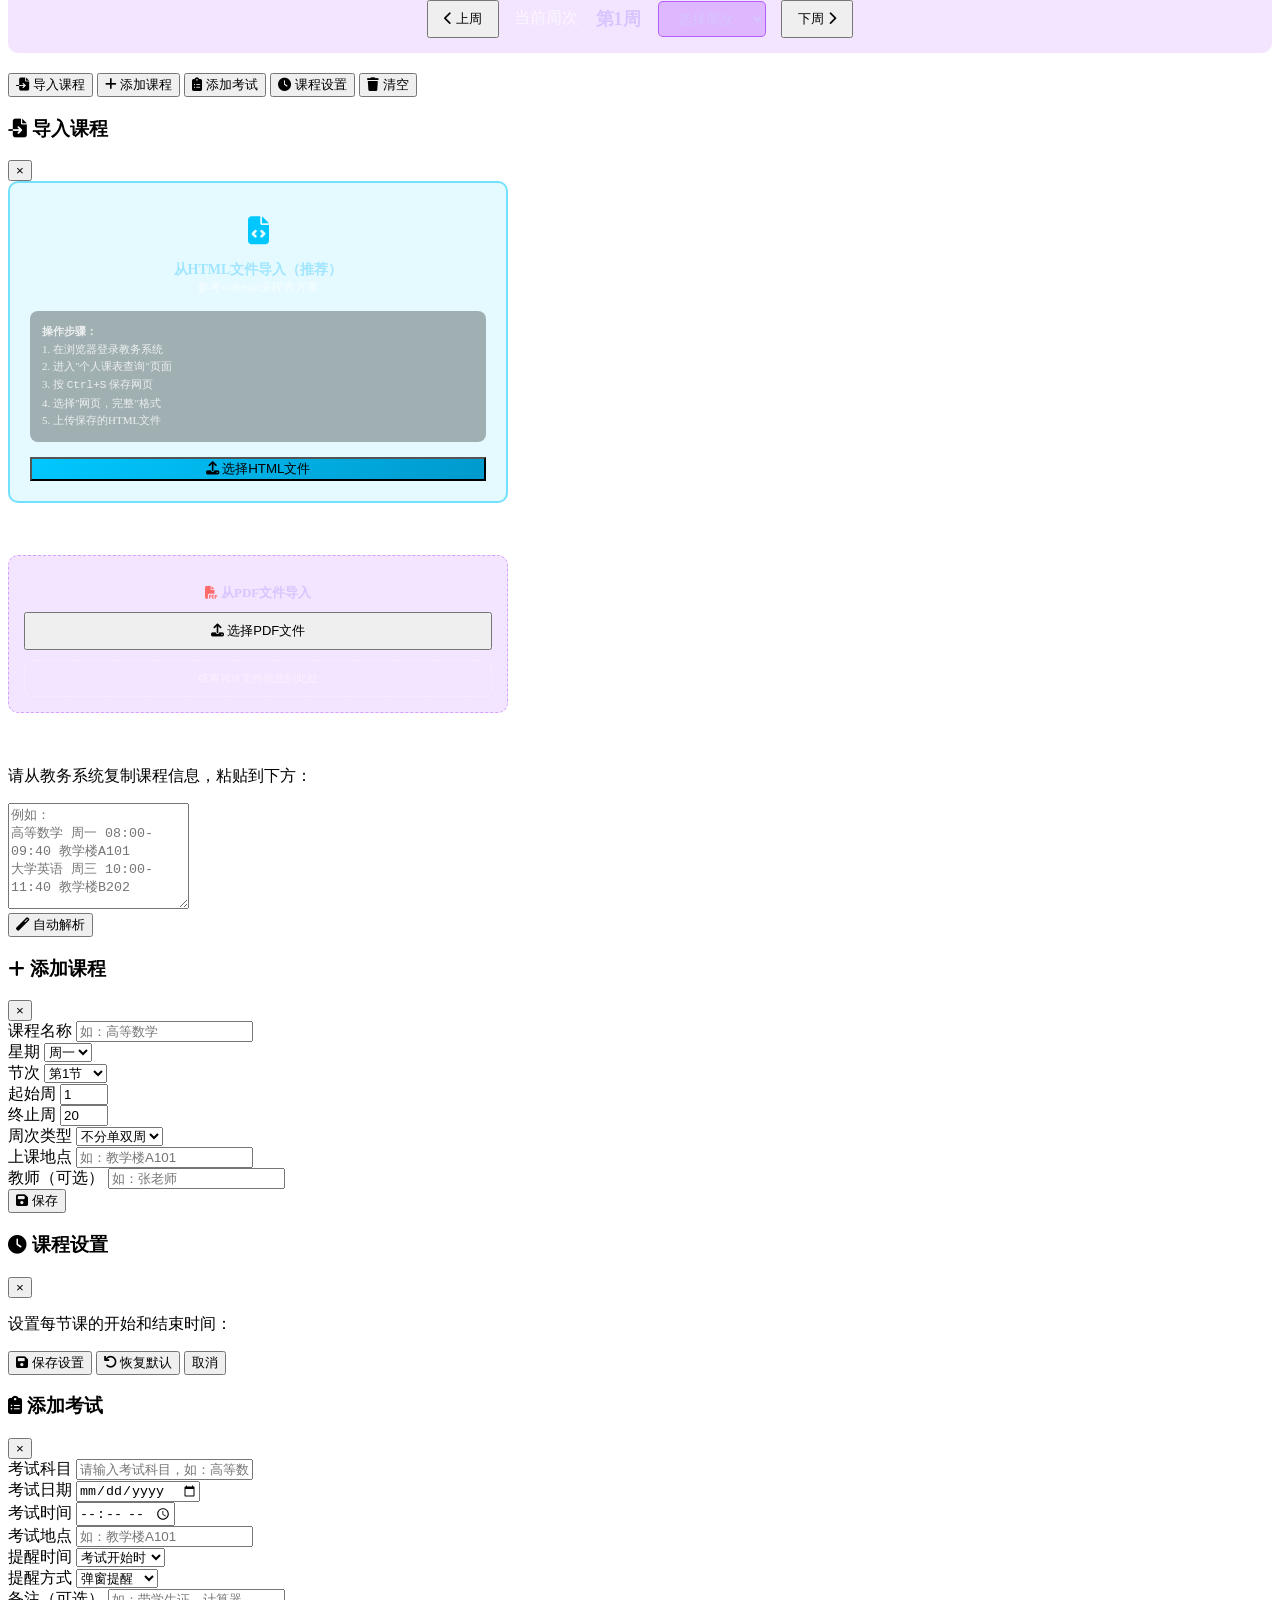
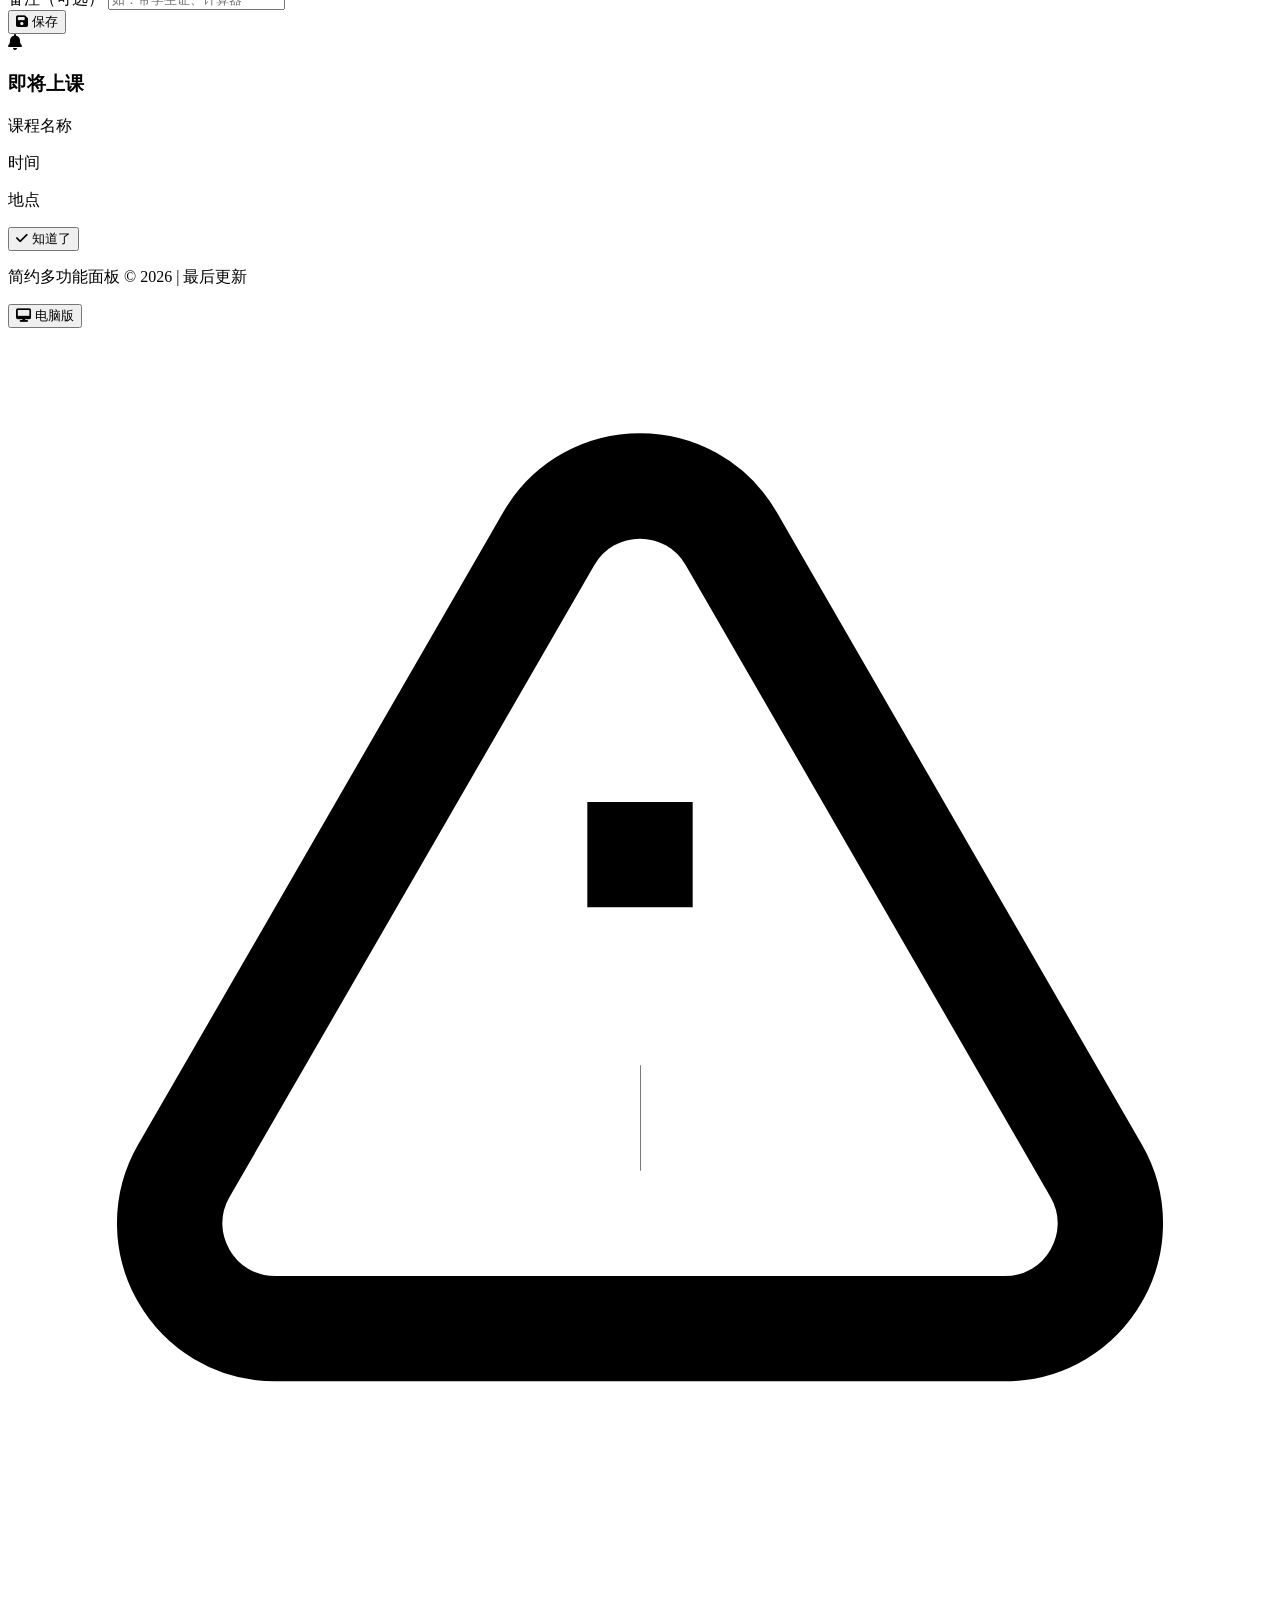
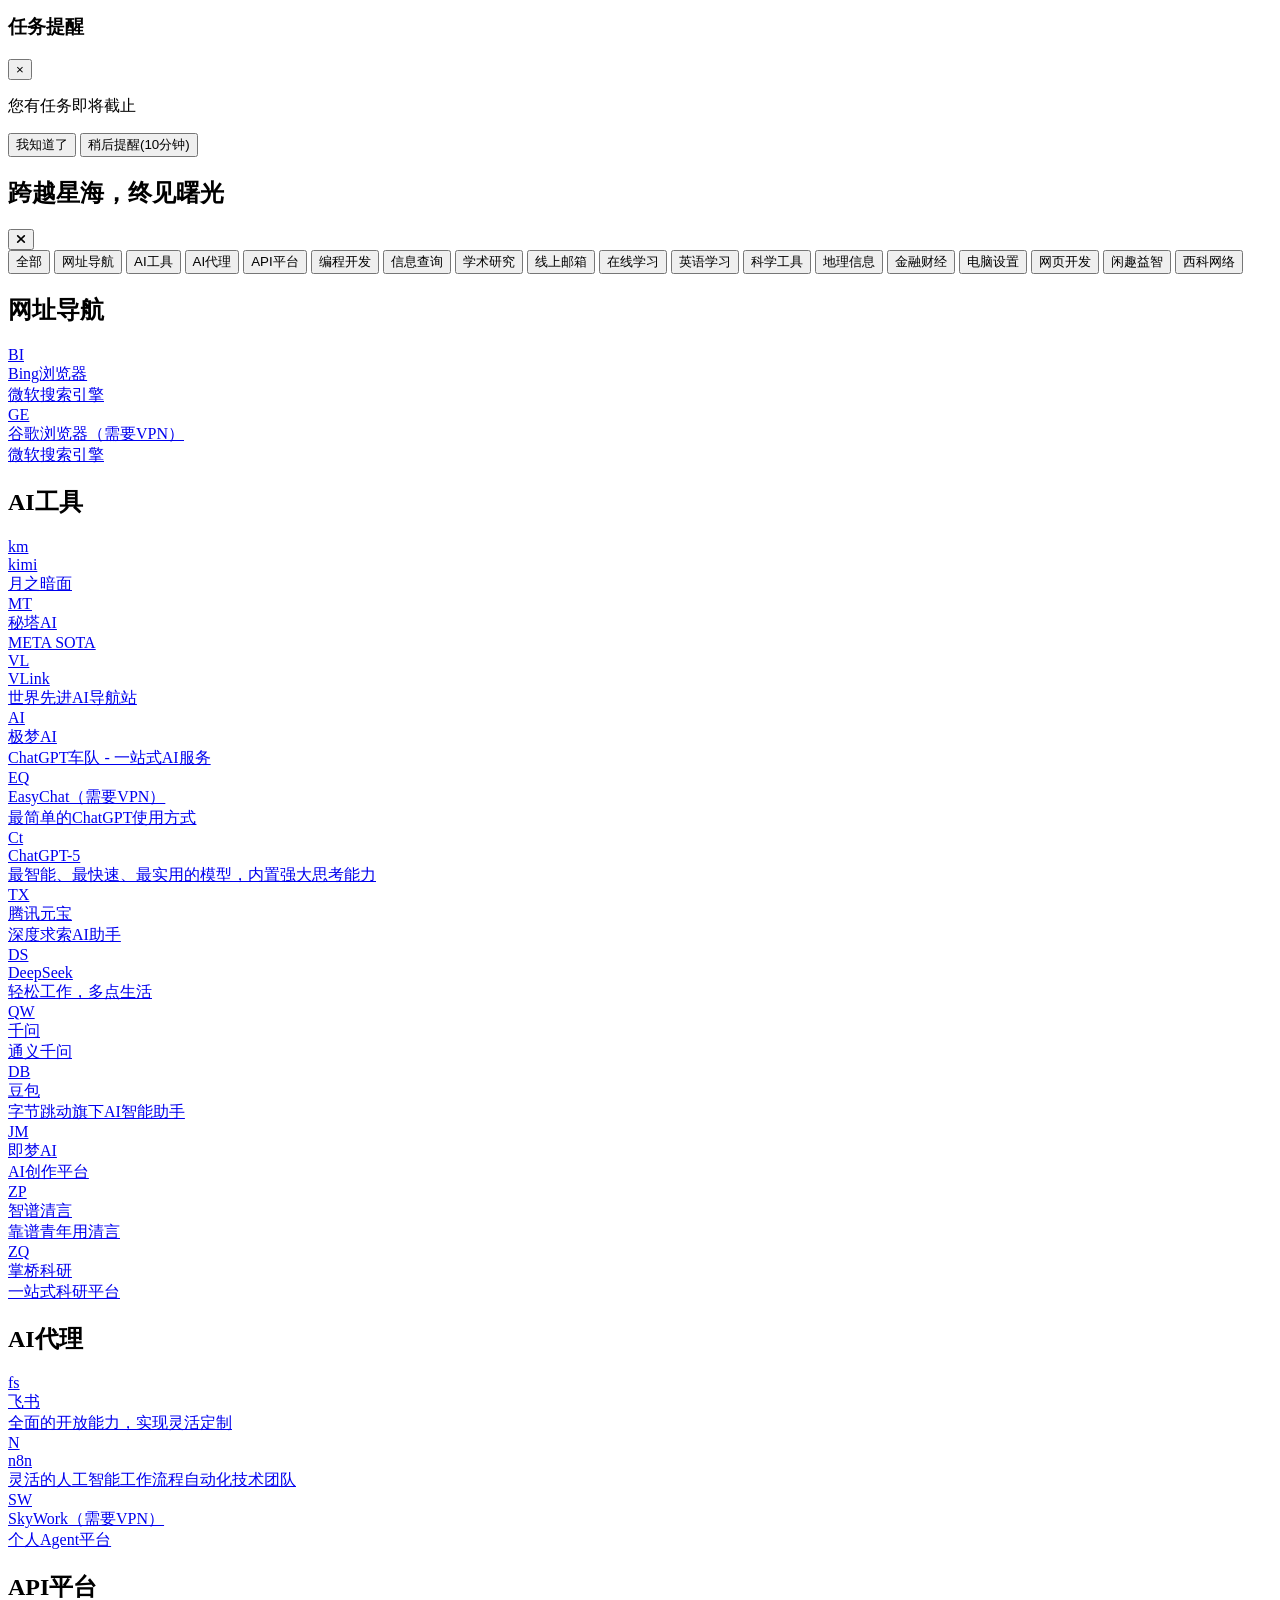
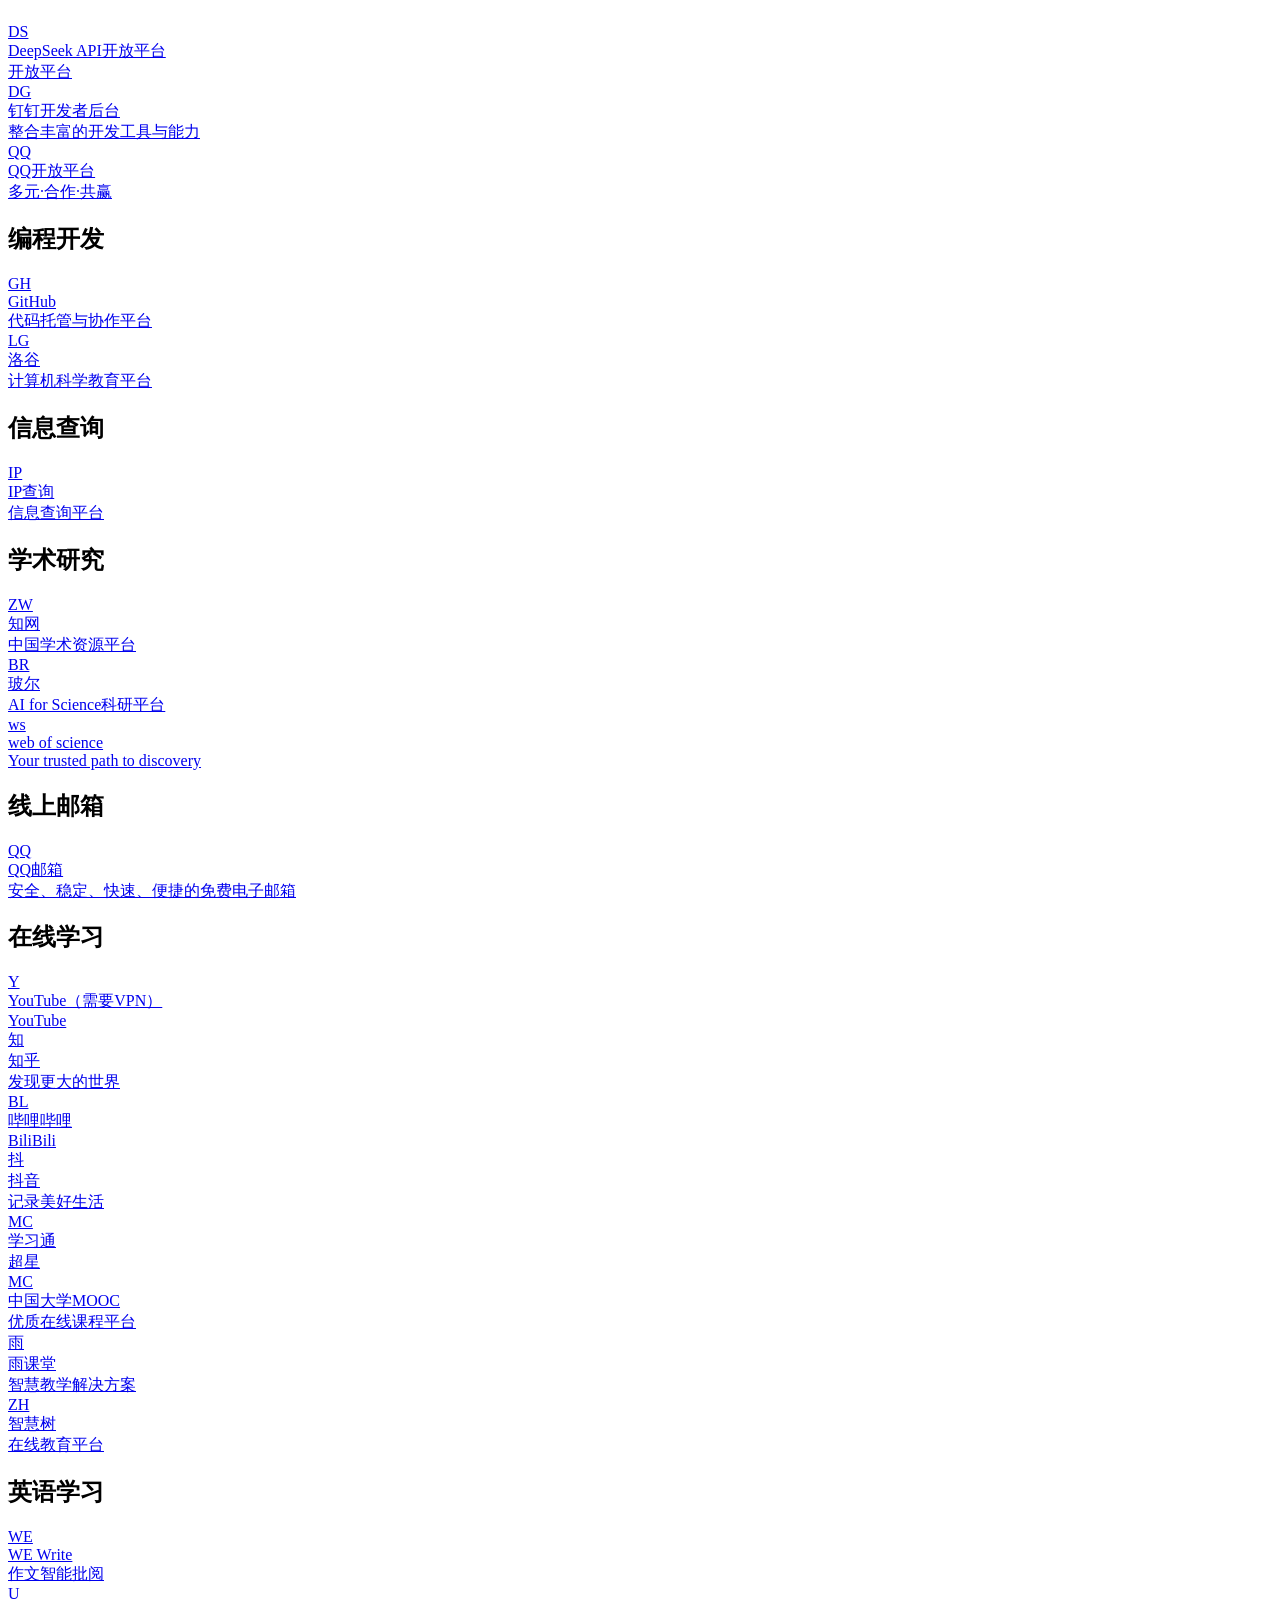
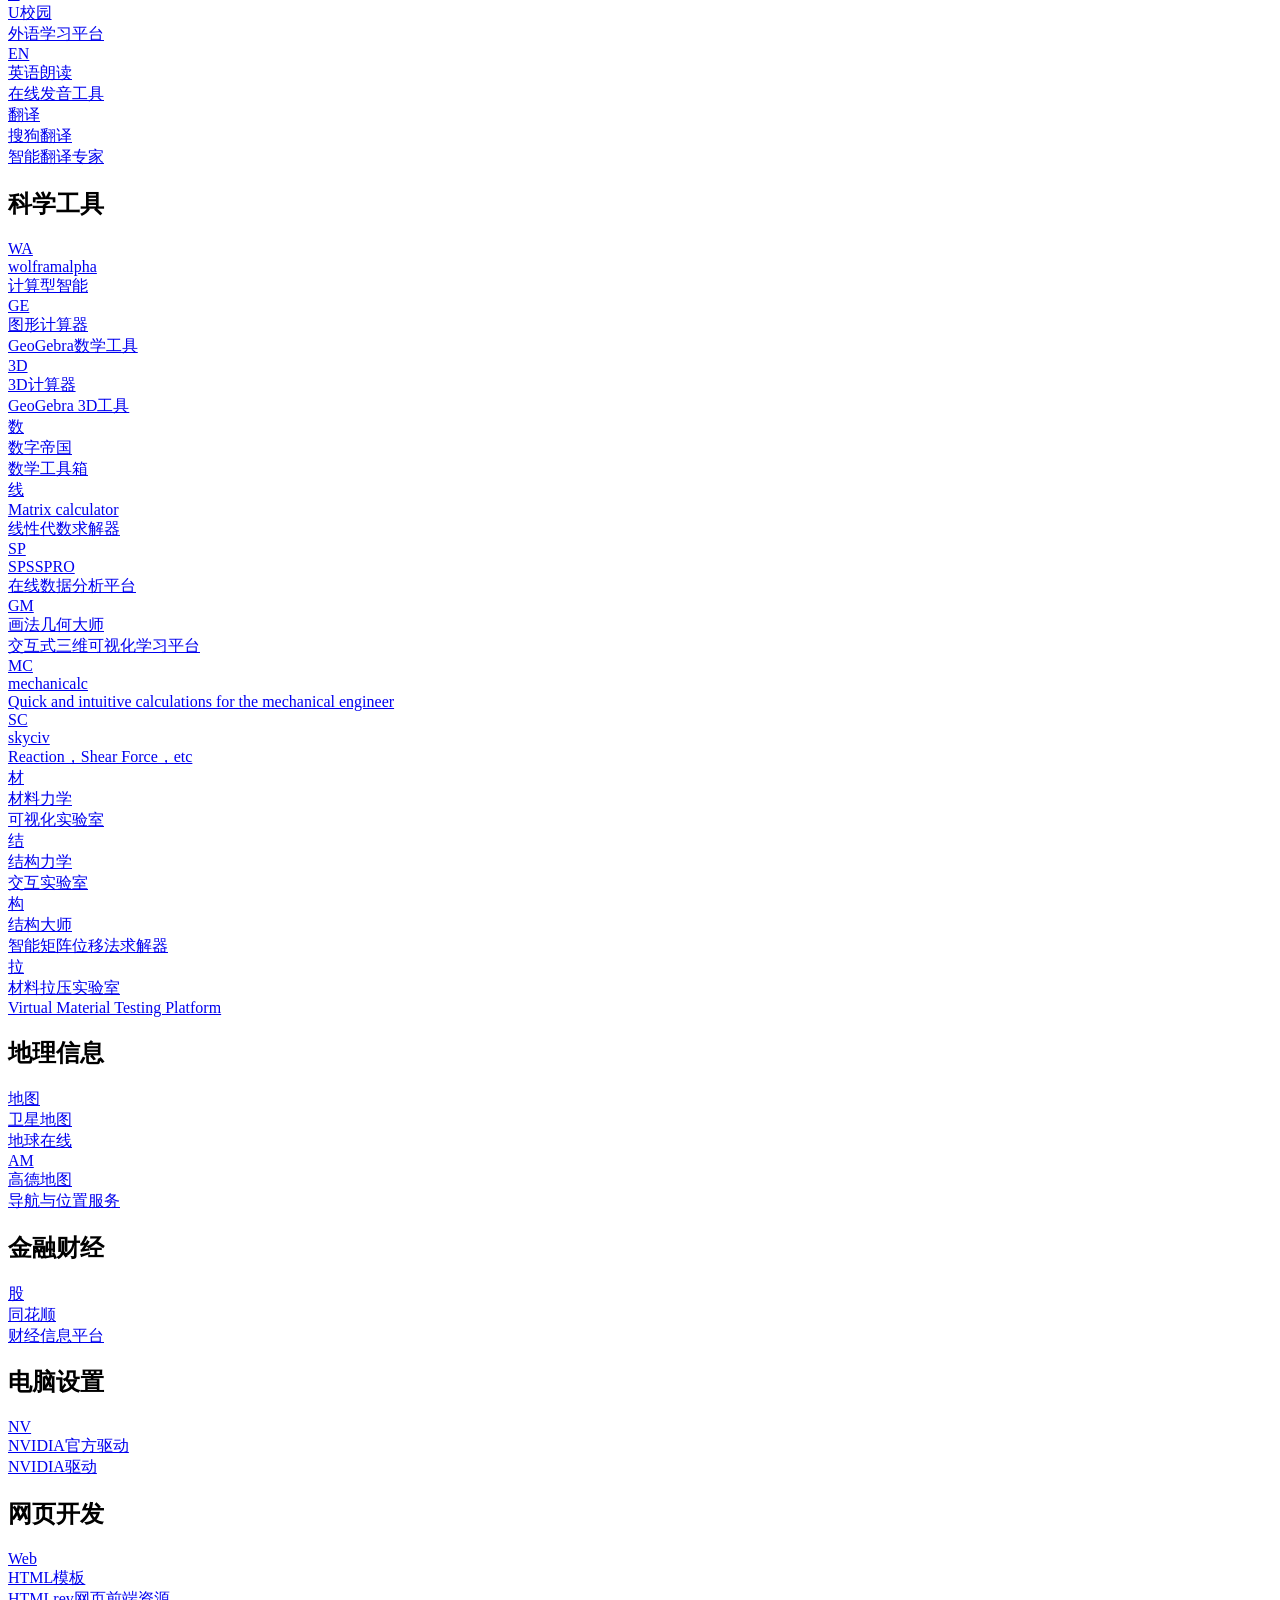
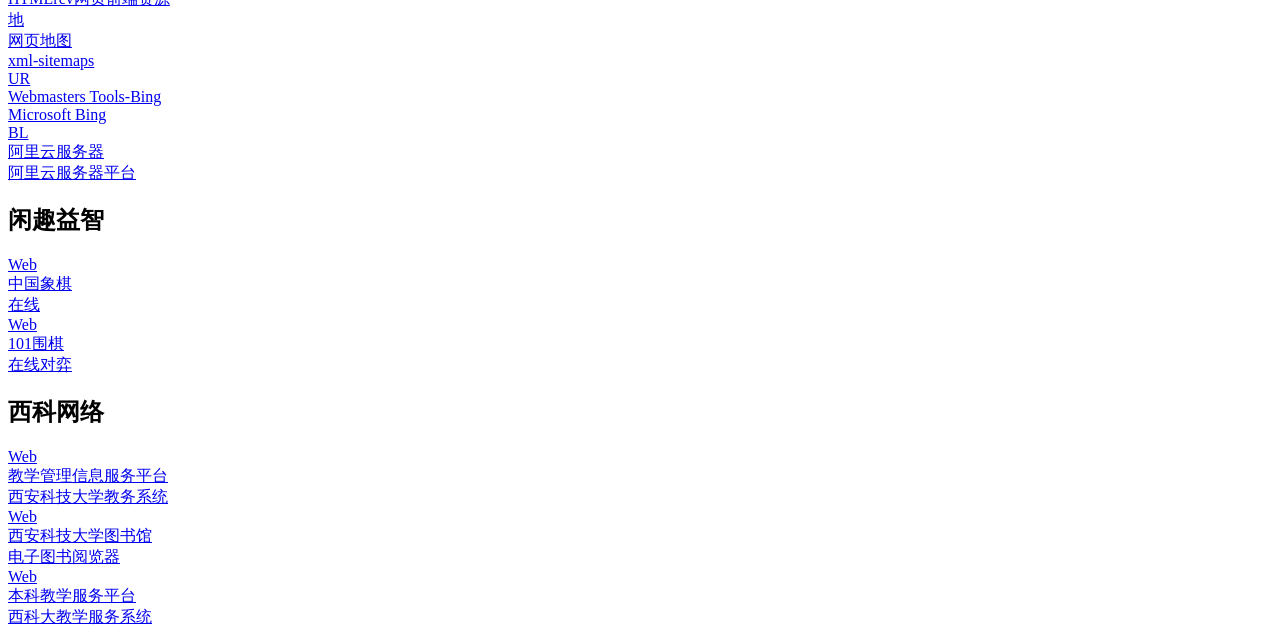
==== commit 2e797279: "20260309 20260309" ====
--- a/index.html
+++ b/index.html
@@ -984,5 +984,606 @@
         // 设置PDF.js worker
         pdfjsLib.GlobalWorkerOptions.workerSrc = 'https://cdnjs.cloudflare.com/ajax/libs/pdf.js/3.11.174/pdf.worker.min.js';
     </script>
-</body>
-</html>+
+<!-- 收藏网站弹窗 -->
+<div id="favorite-modal" class="favorite-modal">
+    <div class="favorite-modal-content">
+        <div class="favorite-modal-header">
+            <h2>跨越星海，终见曙光</h2>
+            <button class="favorite-close-btn" id="favorite-close-btn">
+                <i class="fas fa-times"></i>
+            </button>
+        </div>
+        <div class="favorite-modal-body">
+            <!-- 分类导航 -->
+            <div class="category-nav">
+                <button class="category-btn active" data-category="all">全部</button>
+                <button class="category-btn" data-category="website">网址导航</button>
+                <button class="category-btn" data-category="ai">AI工具</button>
+                <button class="category-btn" data-category="Agent">AI代理</button>
+                <button class="category-btn" data-category="API">API平台</button>
+                <button class="category-btn" data-category="programming">编程开发</button>
+                <button class="category-btn" data-category="information">信息查询</button>
+                <button class="category-btn" data-category="academic">学术研究</button>
+                <button class="category-btn" data-category="mailbox">线上邮箱</button>
+                <button class="category-btn" data-category="education">在线学习</button>
+                <button class="category-btn" data-category="english">英语学习</button>
+                <button class="category-btn" data-category="tools">科学工具</button>
+                <button class="category-btn" data-category="maps">地理信息</button>
+                <button class="category-btn" data-category="finance">金融财经</button>
+                <button class="category-btn" data-category="computer">电脑设置</button>
+                <button class="category-btn" data-category="web">网页开发</button>
+                <button class="category-btn" data-category="games">闲趣益智</button>
+                <button class="category-btn" data-category="administration">西科网络</button>
+            </div>
+            <main>
+                <!-- 网址导航类 -->
+                <div class="category-container" data-category="website">
+                    <h2 class="category-title">网址导航</h2>
+                    <div class="bookmarks-grid">
+                        <a href="https://cn.bing.com/" class="bookmark" target="_blank">
+                            <div class="bookmark-icon">BI</div>
+                            <div class="bookmark-info">
+                                <div class="bookmark-name">Bing浏览器</div>
+                                <div class="bookmark-url">微软搜索引擎</div>
+                            </div>
+                        </a>
+                        <a href="https://www.google.com/" class="bookmark" target="_blank">
+                            <div class="bookmark-icon">GE</div>
+                            <div class="bookmark-info">
+                                <div class="bookmark-name">谷歌浏览器（需要VPN）</div>
+                                <div class="bookmark-url">微软搜索引擎</div>
+                            </div>
+                        </a>
+                    </div>
+                </div>
+                <!-- AI工具类 -->
+                <div class="category-container" data-category="ai">
+                    <h2 class="category-title">AI工具</h2>
+                    <div class="bookmarks-grid">
+                        <a href="https://www.kimi.com/" class="bookmark" target="_blank">
+                            <div class="bookmark-icon">km</div>
+                            <div class="bookmark-info">
+                                <div class="bookmark-name">kimi</div>
+                                <div class="bookmark-url">月之暗面</div>
+                            </div>
+                        </a>
+                        <a href="https://metaso.cn/" class="bookmark" target="_blank">
+                            <div class="bookmark-icon">MT</div>
+                            <div class="bookmark-info">
+                                <div class="bookmark-name">秘塔AI</div>
+                                <div class="bookmark-url">META SOTA</div>
+                            </div>
+                        </a>
+                        <a href="https://vlink.cc/mosha" class="bookmark" target="_blank">
+                            <div class="bookmark-icon">VL</div>
+                            <div class="bookmark-info">
+                                <div class="bookmark-name">VLink</div>
+                                <div class="bookmark-url">世界先进AI导航站</div>
+                            </div>
+                        </a>
+                        <a href="https://node2.jimgen.com/pastel/#/carlist" class="bookmark" target="_blank">
+                            <div class="bookmark-icon">AI</div>
+                            <div class="bookmark-info">
+                                <div class="bookmark-name">极梦AI</div>
+                                <div class="bookmark-url">ChatGPT车队 - 一站式AI服务</div>
+                            </div>
+                        </a>
+                        <a href="https://origin.eqing.tech/" class="bookmark" target="_blank">
+                            <div class="bookmark-icon">EQ</div>
+                            <div class="bookmark-info">
+                                <div class="bookmark-name">EasyChat（需要VPN）</div>
+                                <div class="bookmark-url">最简单的ChatGPT使用方式</div>
+                            </div>
+                        </a>
+                        <a href="https://share.zhangsan.cool/?model=gpt-5-1" class="bookmark" target="_blank">
+                            <div class="bookmark-icon">Ct</div>
+                            <div class="bookmark-info">
+                                <div class="bookmark-name">ChatGPT-5</div>
+                                <div class="bookmark-url">最智能、最快速、最实用的模型，内置强大思考能力</div>
+                            </div>
+                        </a>
+                        <a href="https://yuanbao.tencent.com/chat/naQivTmsDa?yb_channel=3009&yb_dl=js" class="bookmark" target="_blank">
+                            <div class="bookmark-icon">TX</div>
+                            <div class="bookmark-info">
+                                <div class="bookmark-name">腾讯元宝</div>
+                                <div class="bookmark-url">深度求索AI助手</div>
+                            </div>
+                        </a>
+                        <a href="https://chat.deepseek.com/sign_in" class="bookmark" target="_blank">
+                            <div class="bookmark-icon">DS</div>
+                            <div class="bookmark-info">
+                                <div class="bookmark-name">DeepSeek</div>
+                                <div class="bookmark-url">轻松工作，多点生活</div>
+                            </div>
+                        </a>
+                        <a href="https://www.qianwen.com/" class="bookmark" target="_blank">
+                            <div class="bookmark-icon">QW</div>
+                            <div class="bookmark-info">
+                                <div class="bookmark-name">千问</div>
+                                <div class="bookmark-url">通义千问</div>
+                            </div>
+                        </a>
+                        <a href="https://www.doubao.com/chat/" class="bookmark" target="_blank">
+                            <div class="bookmark-icon">DB</div>
+                            <div class="bookmark-info">
+                                <div class="bookmark-name">豆包</div>
+                                <div class="bookmark-url">字节跳动旗下AI智能助手</div>
+                            </div>
+                        </a>
+                        <a href="https://jimeng.jianying.com/ai-tool/home/?utm_medium=bingpc&utm_source=bing&utm_campaign=gnc&msclkid=1287068b444017c6bcd66fad159b4e58" class="bookmark" target="_blank">
+                            <div class="bookmark-icon">JM</div>
+                            <div class="bookmark-info">
+                                <div class="bookmark-name">即梦AI</div>
+                                <div class="bookmark-url">AI创作平台</div>
+                            </div>
+                        </a>
+                        <a href="https://chatglm.cn/main/alltoolsdetail?lang=zh" class="bookmark" target="_blank">
+                            <div class="bookmark-icon">ZP</div>
+                            <div class="bookmark-info">
+                                <div class="bookmark-name">智谱清言</div>
+                                <div class="bookmark-url">靠谱青年用清言</div>
+                            </div>
+                        </a>
+                        <a href="https://www.zhangqiaokeyan.com/ai/journalthesis.html?from=pc-top-nav" class="bookmark" target="_blank">
+                            <div class="bookmark-icon">ZQ</div>
+                            <div class="bookmark-info">
+                                <div class="bookmark-name">掌桥科研</div>
+                                <div class="bookmark-url">一站式科研平台</div>
+                            </div>
+                        </a>
+                    </div>
+                </div>
+                <!-- AI代理类 -->
+                <div class="category-container" data-category="Agent">
+                    <h2 class="category-title">AI代理</h2>
+                    <div class="bookmarks-grid">
+                        <a href="https://open.feishu.cn/?lang=zh-CN" class="bookmark" target="_blank">
+                            <div class="bookmark-icon">fs</div>
+                            <div class="bookmark-info">
+                                <div class="bookmark-name">飞书</div>
+                                <div class="bookmark-url">全面的开放能力，实现灵活定制</div>
+                            </div>
+                        </a>
+                        <a href="https://n8n.io/" class="bookmark" target="_blank">
+                            <div class="bookmark-icon">N</div>
+                            <div class="bookmark-info">
+                                <div class="bookmark-name">n8n</div>
+                                <div class="bookmark-url">灵活的人工智能工作流程自动化技术团队</div>
+                            </div>
+                        </a>
+                        <a href="https://skywork.ai/" class="bookmark" target="_blank">
+                            <div class="bookmark-icon">SW</div>
+                            <div class="bookmark-info">
+                                <div class="bookmark-name">SkyWork（需要VPN）</div>
+                                <div class="bookmark-url">个人Agent平台</div>
+                            </div>
+                        </a>
+                    </div>
+                </div>
+                <!-- API平台类 -->
+                <div class="category-container" data-category="API">
+                    <h2 class="category-title">API平台</h2>
+                    <div class="bookmarks-grid">
+                        <a href="https://platform.deepseek.com/api_keys" class="bookmark" target="_blank">
+                            <div class="bookmark-icon">DS</div>
+                            <div class="bookmark-info">
+                                <div class="bookmark-name">DeepSeek API开放平台</div>
+                                <div class="bookmark-url">开放平台</div>
+                            </div>
+                        </a>
+                        <a href="https://open-dev.dingtalk.com/?hash=%23%2F#/" class="bookmark" target="_blank">
+                            <div class="bookmark-icon">DG</div>
+                            <div class="bookmark-info">
+                                <div class="bookmark-name">钉钉开发者后台</div>
+                                <div class="bookmark-url">整合丰富的开发工具与能力</div>
+                            </div>
+                        </a>
+                        <a href="https://q.qq.com/#/apps" class="bookmark" target="_blank">
+                            <div class="bookmark-icon">QQ</div>
+                            <div class="bookmark-info">
+                                <div class="bookmark-name">QQ开放平台</div>
+                                <div class="bookmark-url">多元·合作·共赢</div>
+                            </div>
+                        </a>
+                    </div>
+                </div>
+                <!-- 编程开发类 -->
+                <div class="category-container" data-category="programming">
+                    <h2 class="category-title">编程开发</h2>
+                    <div class="bookmarks-grid">
+                        <a href="https://github.com/Leo-sxd" class="bookmark" target="_blank">
+                            <div class="bookmark-icon">GH</div>
+                            <div class="bookmark-info">
+                                <div class="bookmark-name">GitHub</div>
+                                <div class="bookmark-url">代码托管与协作平台</div>
+                            </div>
+                        </a>
+                        <a href="https://www.luogu.com.cn/" class="bookmark" target="_blank">
+                            <div class="bookmark-icon">LG</div>
+                            <div class="bookmark-info">
+                                <div class="bookmark-name">洛谷</div>
+                                <div class="bookmark-url">计算机科学教育平台</div>
+                            </div>
+                        </a>
+                    </div>
+                </div>
+                <!-- 信息查询类 -->
+                <div class="category-container" data-category="information">
+                    <h2 class="category-title">信息查询</h2>
+                    <div class="bookmarks-grid">
+                        <a href="https://ip.cn/" class="bookmark" target="_blank">
+                            <div class="bookmark-icon">IP</div>
+                            <div class="bookmark-info">
+                                <div class="bookmark-name">IP查询</div>
+                                <div class="bookmark-url">信息查询平台</div>
+                            </div>
+                        </a>
+                    </div>
+                </div>
+                <!-- 学术研究类 -->
+                <div class="category-container" data-category="academic">
+                    <h2 class="category-title">学术研究</h2>
+                    <div class="bookmarks-grid">
+                        <a href="https://www.cnki.net/" class="bookmark" target="_blank">
+                            <div class="bookmark-icon">ZW</div>
+                            <div class="bookmark-info">
+                                <div class="bookmark-name">知网</div>
+                                <div class="bookmark-url">中国学术资源平台</div>
+                            </div>
+                        </a>
+                        <a href="https://www.bohrium.com/" class="bookmark" target="_blank">
+                            <div class="bookmark-icon">BR</div>
+                            <div class="bookmark-info">
+                                <div class="bookmark-name">玻尔</div>
+                                <div class="bookmark-url">AI for Science科研平台</div>
+                            </div>
+                        </a>
+                        <a href="https://webofscience.clarivate.cn/wos/woscc/smart-search" class="bookmark" target="_blank">
+                            <div class="bookmark-icon">ws</div>
+                            <div class="bookmark-info">
+                                <div class="bookmark-name">web of science</div>
+                                <div class="bookmark-url">Your trusted path to discovery</div>
+                            </div>
+                        </a>
+                    </div>
+                </div>
+                <!-- 线上邮箱类 -->
+                <div class="category-container" data-category="mailbox">
+                    <h2 class="category-title">线上邮箱</h2>
+                    <div class="bookmarks-grid">
+                        <a href="https://wx.mail.qq.com/login/loginpage?auth_type=3&login_exception=true&login_errcode=-5214" class="bookmark" target="_blank">
+                            <div class="bookmark-icon">QQ</div>
+                            <div class="bookmark-info">
+                                <div class="bookmark-name">QQ邮箱</div>
+                                <div class="bookmark-url">安全、稳定、快速、便捷的免费电子邮箱</div>
+                            </div>
+                        </a>
+                    </div>
+                </div>
+                <!-- 在线学习类 -->
+                <div class="category-container" data-category="education">
+                    <h2 class="category-title">在线学习</h2>
+                    <div class="bookmarks-grid">
+                        <a href="https://www.youtube.com/" class="bookmark" target="_blank">
+                            <div class="bookmark-icon">Y</div>
+                            <div class="bookmark-info">
+                                <div class="bookmark-name">YouTube（需要VPN）</div>
+                                <div class="bookmark-url">YouTube</div>
+                            </div>
+                        </a>
+                        <a href="https://www.zhihu.com/signin?next=%2F" class="bookmark" target="_blank">
+                            <div class="bookmark-icon">知</div>
+                            <div class="bookmark-info">
+                                <div class="bookmark-name">知乎</div>
+                                <div class="bookmark-url">发现更大的世界</div>
+                            </div>
+                        </a>
+                        <a href="https://www.bilibili.com/" class="bookmark" target="_blank">
+                            <div class="bookmark-icon">BL</div>
+                            <div class="bookmark-info">
+                                <div class="bookmark-name">哔哩哔哩</div>
+                                <div class="bookmark-url">BiliBili</div>
+                            </div>
+                        </a>
+                        <a href="https://www.douyin.com/" class="bookmark" target="_blank">
+                            <div class="bookmark-icon">抖</div>
+                            <div class="bookmark-info">
+                                <div class="bookmark-name">抖音</div>
+                                <div class="bookmark-url">记录美好生活</div>
+                            </div>
+                        </a>
+                        <a href="https://v8.chaoxing.com/" class="bookmark" target="_blank">
+                            <div class="bookmark-icon">MC</div>
+                            <div class="bookmark-info">
+                                <div class="bookmark-name">学习通</div>
+                                <div class="bookmark-url">超星</div>
+                            </div>
+                        </a>
+                        <a href="https://www.icourse163.org/" class="bookmark" target="_blank">
+                            <div class="bookmark-icon">MC</div>
+                            <div class="bookmark-info">
+                                <div class="bookmark-name">中国大学MOOC</div>
+                                <div class="bookmark-url">优质在线课程平台</div>
+                            </div>
+                        </a>
+                        <a href="https://www.yuketang.cn/v2/web/index" class="bookmark" target="_blank">
+                            <div class="bookmark-icon">雨</div>
+                            <div class="bookmark-info">
+                                <div class="bookmark-name">雨课堂</div>
+                                <div class="bookmark-url">智慧教学解决方案</div>
+                            </div>
+                        </a>
+                        <a href="https://www.zhihuishu.com/?ticket=ST-19973089-TIZRBopMkiqnugG1rXQH-passport.zhihuishu.com" class="bookmark" target="_blank">
+                            <div class="bookmark-icon">ZH</div>
+                            <div class="bookmark-info">
+                                <div class="bookmark-name">智慧树</div>
+                                <div class="bookmark-url">在线教育平台</div>
+                            </div>
+                        </a>
+                    </div>
+                </div>
+                <!-- 英语学习类 -->
+                <div class="category-container" data-category="english">
+                    <h2 class="category-title">英语学习</h2>
+                    <div class="bookmarks-grid">
+                        <a href="https://wewrite.sflep.com/index.aspx?nocacheM=0.666182901089165" class="bookmark" target="_blank">
+                            <div class="bookmark-icon">WE</div>
+                            <div class="bookmark-info">
+                                <div class="bookmark-name">WE Write</div>
+                                <div class="bookmark-url">作文智能批阅</div>
+                            </div>
+                        </a>
+                        <a href="https://sso.unipus.cn/sso/login?service=https%3A%2F%2Fuai.unipus.cn%2Fhome" class="bookmark" target="_blank">
+                            <div class="bookmark-icon">U</div>
+                            <div class="bookmark-info">
+                                <div class="bookmark-name">U校园</div>
+                                <div class="bookmark-url">外语学习平台</div>
+                            </div>
+                        </a>
+                        <a href="https://www.entts.com/" class="bookmark" target="_blank">
+                            <div class="bookmark-icon">EN</div>
+                            <div class="bookmark-info">
+                                <div class="bookmark-name">英语朗读</div>
+                                <div class="bookmark-url">在线发音工具</div>
+                            </div>
+                        </a>
+                        <a href="https://fanyi.sogou.com/text" class="bookmark" target="_blank">
+                            <div class="bookmark-icon">翻译</div>
+                            <div class="bookmark-info">
+                                <div class="bookmark-name">搜狗翻译</div>
+                                <div class="bookmark-url">智能翻译专家</div>
+                            </div>
+                        </a>
+                    </div>
+                </div>
+                <!-- 科学工具类 -->
+                <div class="category-container" data-category="tools">
+                    <h2 class="category-title">科学工具</h2>
+                    <div class="bookmarks-grid">
+                        <a href="https://www.wolframalpha.com/" class="bookmark" target="_blank">
+                            <div class="bookmark-icon">WA</div>
+                            <div class="bookmark-info">
+                                <div class="bookmark-name">wolframalpha</div>
+                                <div class="bookmark-url">计算型智能</div>
+                            </div>
+                        </a>
+                        <a href="https://www.geogebra.org/graphing" class="bookmark" target="_blank">
+                            <div class="bookmark-icon">GE</div>
+                            <div class="bookmark-info">
+                                <div class="bookmark-name">图形计算器</div>
+                                <div class="bookmark-url">GeoGebra数学工具</div>
+                            </div>
+                        </a>
+                        <a href="https://www.geogebra.org/3d?lang=zh-TW" class="bookmark" target="_blank">
+                            <div class="bookmark-icon">3D</div>
+                            <div class="bookmark-info">
+                                <div class="bookmark-name">3D计算器</div>
+                                <div class="bookmark-url">GeoGebra 3D工具</div>
+                            </div>
+                        </a>
+                        <a href="https://zh.numberempire.com/" class="bookmark" target="_blank">
+                            <div class="bookmark-icon">数</div>
+                            <div class="bookmark-info">
+                                <div class="bookmark-name">数字帝国</div>
+                                <div class="bookmark-url">数学工具箱</div>
+                            </div>
+                        </a>
+                        <a href="https://matrixcalc.org/zh-CN/" class="bookmark" target="_blank">
+                            <div class="bookmark-icon">线</div>
+                            <div class="bookmark-info">
+                                <div class="bookmark-name">Matrix calculator</div>
+                                <div class="bookmark-url">线性代数求解器</div>
+                            </div>
+                        </a>
+                        <a href="https://www.spsspro.com/" class="bookmark" target="_blank">
+                            <div class="bookmark-icon">SP</div>
+                            <div class="bookmark-info">
+                                <div class="bookmark-name">SPSSPRO</div>
+                                <div class="bookmark-url">在线数据分析平台</div>
+                            </div>
+                        </a>
+                        <a href="https://brucelee1024.github.io/descriptive-geometry-master/?need_out_animation=right&finish_when_network_unavailable=false&bd" class="bookmark" target="_blank">
+                            <div class="bookmark-icon">GM</div>
+                            <div class="bookmark-info">
+                                <div class="bookmark-name">画法几何大师</div>
+                                <div class="bookmark-url">交互式三维可视化学习平台</div>
+                            </div>
+                        </a>
+                        <a href="https://mechanicalc.com//" class="bookmark" target="_blank">
+                            <div class="bookmark-icon">MC</div>
+                            <div class="bookmark-info">
+                                <div class="bookmark-name">mechanicalc</div>
+                                <div class="bookmark-url">Quick and intuitive calculations for the mechanical engineer</div>
+                            </div>
+                        </a>
+                        <a href="https://skyciv.com/free-beam-calculator/" class="bookmark" target="_blank">
+                            <div class="bookmark-icon">SC</div>
+                            <div class="bookmark-info">
+                                <div class="bookmark-name">skyciv</div>
+                                <div class="bookmark-url">Reaction，Shear Force，etc</div>
+                            </div>
+                        </a>
+                        <a href="https://brucelee1024.github.io/MechMat_Lab/?source_btm_token=a1128.b17614.c770171.d88956.e42610af0-c081-4ba4-81d6-061c71db7122&need_out_animation=right&finish_when_network_unavailable=false&bdx_monitor_append_params=%7B%22enter_from%22%3A%22im_safe_jump_to_web%22%7D&from_im=true&ug_route_out_customs_info=%7B%22cert_id%22%3A80963330%7D&disable_auto_expose=1&enable_webview_select_search=1&font_scale=1.0" class="bookmark" target="_blank">
+                            <div class="bookmark-icon">材</div>
+                            <div class="bookmark-info">
+                                <div class="bookmark-name">材料力学</div>
+                                <div class="bookmark-url">可视化实验室</div>
+                            </div>
+                        </a>
+                        <a href="https://brucelee1024.github.io/structmech-lab/?source_btm_token=a1128.b17614.c770171.d88956.e2320e5a7-6365-478a-bc7f-3f0e83da8ffc&need_out_animation=right&finish_when_network_unavailable=false&bdx_monitor_append_params=%7B%22enter_from%22%3A%22im_safe_jump_to_web%22%7D&from_im=true&ug_route_out_customs_info=%7B%22cert_id%22%3A80963330%7D&disable_auto_expose=1&enable_webview_select_search=1&font_scale=1.0" class="bookmark" target="_blank">
+                            <div class="bookmark-icon">结</div>
+                            <div class="bookmark-info">
+                                <div class="bookmark-name">结构力学</div>
+                                <div class="bookmark-url">交互实验室</div>
+                            </div>
+                        </a>
+                        <a href="https://brucelee1024.github.io/structure-analysis/" class="bookmark" target="_blank">
+                            <div class="bookmark-icon">构</div>
+                            <div class="bookmark-info">
+                                <div class="bookmark-name">结构大师</div>
+                                <div class="bookmark-url">智能矩阵位移法求解器</div>
+                            </div>
+                        </a>
+                        <a href="https://brucelee1024.github.io/Engineering-Virtual-Lab/" class="bookmark" target="_blank">
+                            <div class="bookmark-icon">拉</div>
+                            <div class="bookmark-info">
+                                <div class="bookmark-name">材料拉压实验室</div>
+                                <div class="bookmark-url">Virtual Material Testing Platform</div>
+                            </div>
+                        </a>
+                    </div>
+                </div>
+                <!-- 地理信息类 -->
+                <div class="category-container" data-category="maps">
+                    <h2 class="category-title">地理信息</h2>
+                    <div class="bookmarks-grid">
+                        <a href="https://m.earthol.com/" class="bookmark" target="_blank">
+                            <div class="bookmark-icon">地图</div>
+                            <div class="bookmark-info">
+                                <div class="bookmark-name">卫星地图</div>
+                                <div class="bookmark-url">地球在线</div>
+                            </div>
+                        </a>
+                        <a href="https://www.amap.com" class="bookmark" target="_blank">
+                            <div class="bookmark-icon">AM</div>
+                            <div class="bookmark-info">
+                                <div class="bookmark-name">高德地图</div>
+                                <div class="bookmark-url">导航与位置服务</div>
+                            </div>
+                        </a>
+                    </div>
+                </div>
+                <!-- 金融财经类 -->
+                <div class="category-container" data-category="finance">
+                    <h2 class="category-title">金融财经</h2>
+                    <div class="bookmarks-grid">
+                        <a href="https://www.10jqka.com.cn/" class="bookmark" target="_blank">
+                            <div class="bookmark-icon">股</div>
+                            <div class="bookmark-info">
+                                <div class="bookmark-name">同花顺</div>
+                                <div class="bookmark-url">财经信息平台</div>
+                            </div>
+                        </a>
+                    </div>
+                </div>
+                <!-- 电脑设置类 -->
+                <div class="category-container" data-category="computer">
+                    <h2 class="category-title">电脑设置</h2>
+                    <div class="bookmarks-grid">
+                        <a href="https://www.nvidia.cn/drivers/lookup/" class="bookmark" target="_blank">
+                            <div class="bookmark-icon">NV</div>
+                            <div class="bookmark-info">
+                                <div class="bookmark-name">NVIDIA官方驱动</div>
+                                <div class="bookmark-url">NVIDIA驱动</div>
+                            </div>
+                        </a>
+                    </div>
+                </div>
+                <!-- 网页开发类 -->
+                <div class="category-container" data-category="web">
+                    <h2 class="category-title">网页开发</h2>
+                    <div class="bookmarks-grid">
+                        <a href="https://htmlrev.com/free-html-templates.html" class="bookmark" target="_blank">
+                            <div class="bookmark-icon">Web</div>
+                            <div class="bookmark-info">
+                                <div class="bookmark-name">HTML模板</div>
+                                <div class="bookmark-url">HTMLrev网页前端资源</div>
+                            </div>
+                        </a>
+                        <a href="https://www.xml-sitemaps.com/" class="bookmark" target="_blank">
+                            <div class="bookmark-icon">地</div>
+                            <div class="bookmark-info">
+                                <div class="bookmark-name">网页地图</div>
+                                <div class="bookmark-url">xml-sitemaps</div>
+                            </div>
+                        </a>
+                        <a href="https://www.bing.com/webmasters/about" class="bookmark" target="_blank">
+                            <div class="bookmark-icon">UR</div>
+                            <div class="bookmark-info">
+                                <div class="bookmark-name">Webmasters Tools-Bing</div>
+                                <div class="bookmark-url">Microsoft Bing</div>
+                            </div>
+                        </a>
+                        <a href="https://free.aliyun.com/" class="bookmark" target="_blank">
+                            <div class="bookmark-icon">BL</div>
+                            <div class="bookmark-info">
+                                <div class="bookmark-name">阿里云服务器</div>
+                                <div class="bookmark-url">阿里云服务器平台</div>
+                            </div>
+                        </a>
+                    </div>
+                </div>
+                <!-- 闲趣益智类 -->
+                <div class="category-container" data-category="games">
+                    <h2 class="category-title">闲趣益智</h2>
+                    <div class="bookmarks-grid">
+                        <a href="https://chinesechess.hongton.com/" class="bookmark" target="_blank">
+                            <div class="bookmark-icon">Web</div>
+                            <div class="bookmark-info">
+                                <div class="bookmark-name">中国象棋</div>
+                                <div class="bookmark-url">在线</div>
+                            </div>
+                        </a>
+                        <a href="https://www.101weiqi.com/" class="bookmark" target="_blank">
+                            <div class="bookmark-icon">Web</div>
+                            <div class="bookmark-info">
+                                <div class="bookmark-name">101围棋</div>
+                                <div class="bookmark-url">在线对弈</div>
+                            </div>
+                        </a>
+                    </div>
+                </div>
+                <!-- 西科网络类 -->
+                <div class="category-container" data-category="administration">
+                    <h2 class="category-title">西科网络</h2>
+                    <div class="bookmarks-grid">
+                        <a href="http://59.74.174.150/jwglxt/" class="bookmark" target="_blank">
+                            <div class="bookmark-icon">Web</div>
+                            <div class="bookmark-info">
+                                <div class="bookmark-name">教学管理信息服务平台</div>
+                                <div class="bookmark-url">西安科技大学教务系统</div>
+                            </div>
+                        </a>
+                        <a href="https://lib.xust.edu.cn/" class="bookmark" target="_blank">
+                            <div class="bookmark-icon">Web</div>
+                            <div class="bookmark-info">
+                                <div class="bookmark-name">西安科技大学图书馆</div>
+                                <div class="bookmark-url">电子图书阅览器</div>
+                            </div>
+                        </a>
+                        <a href="http://ixk.xust.edu.cn/EIP" class="bookmark" target="_blank">
+                            <div class="bookmark-icon">Web</div>
+                            <div class="bookmark-info">
+                                <div class="bookmark-name">本科教学服务平台</div>
+                                <div class="bookmark-url">西科大教学服务系统</div>
+                            </div>
+                        </a>
+                    </div>
+                </div>
+            </main>
+        </div>
+    </div>
+</div></body>
+</html>
+
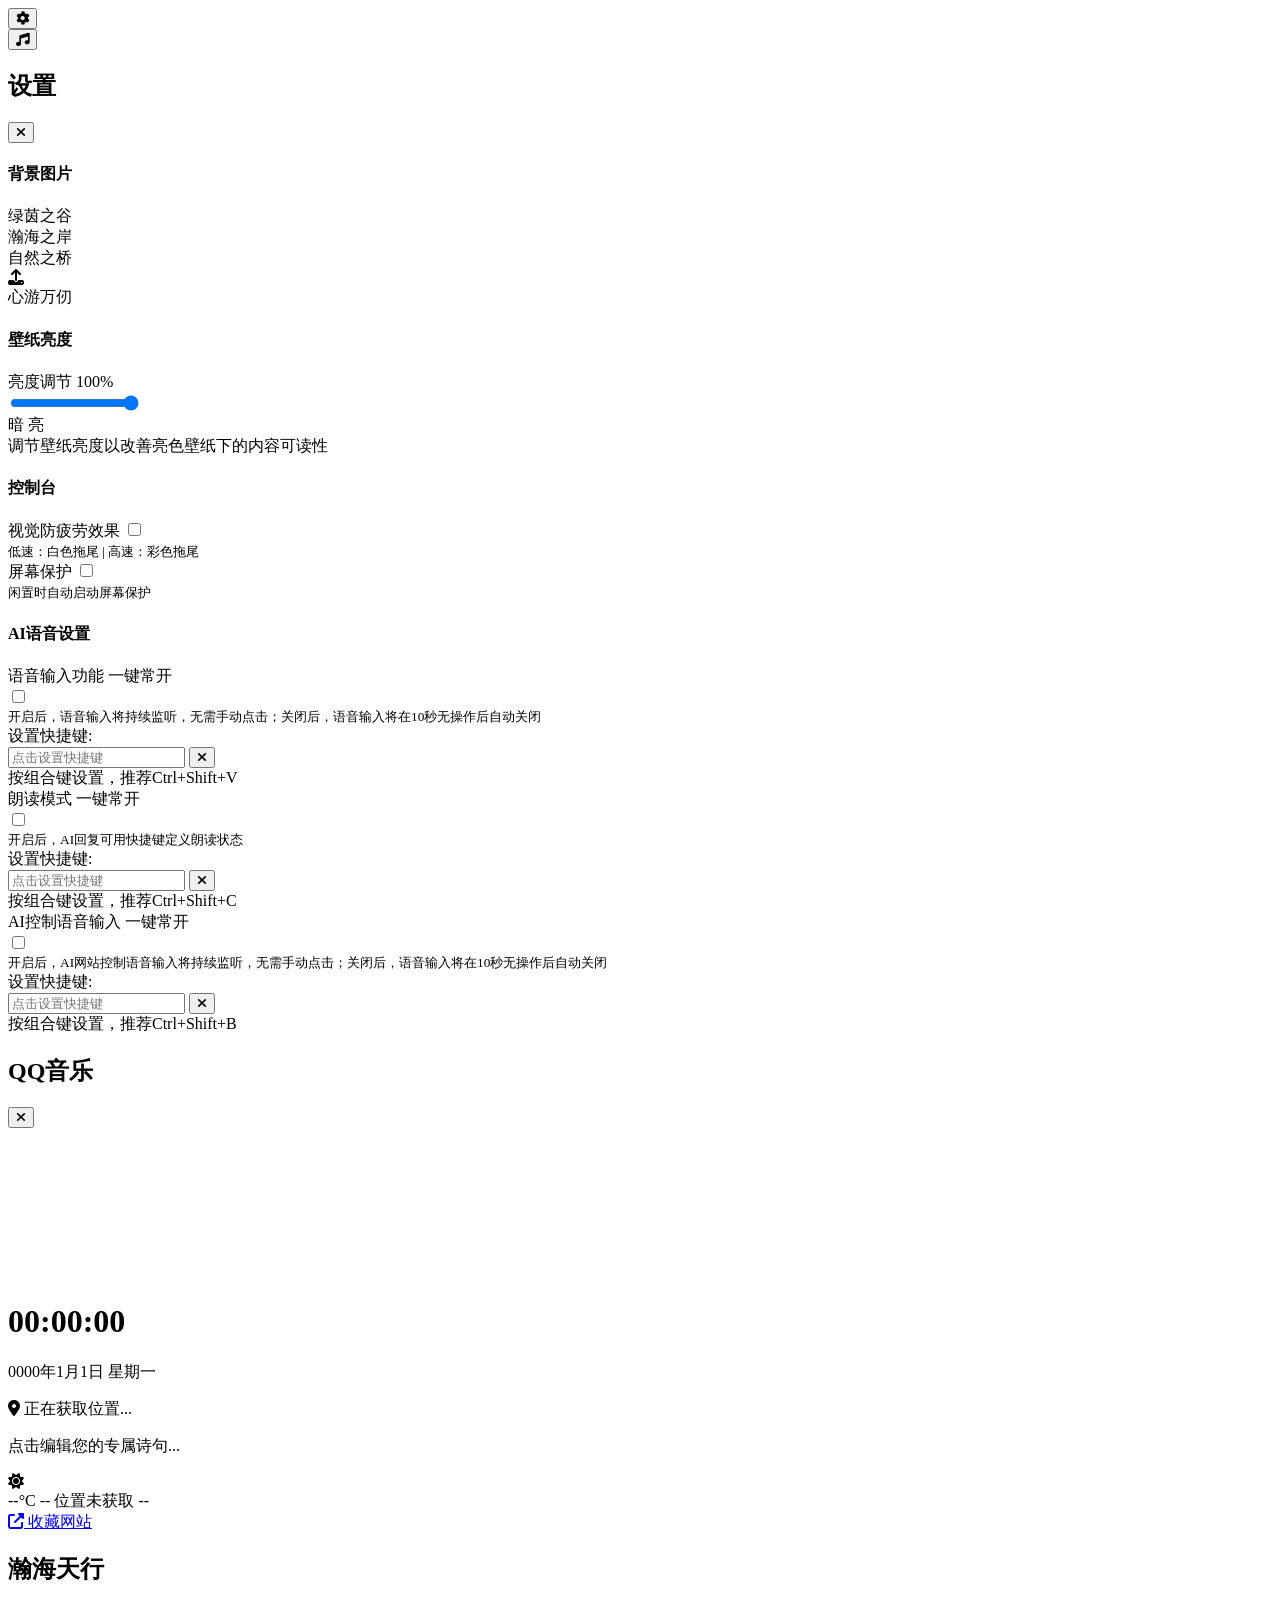
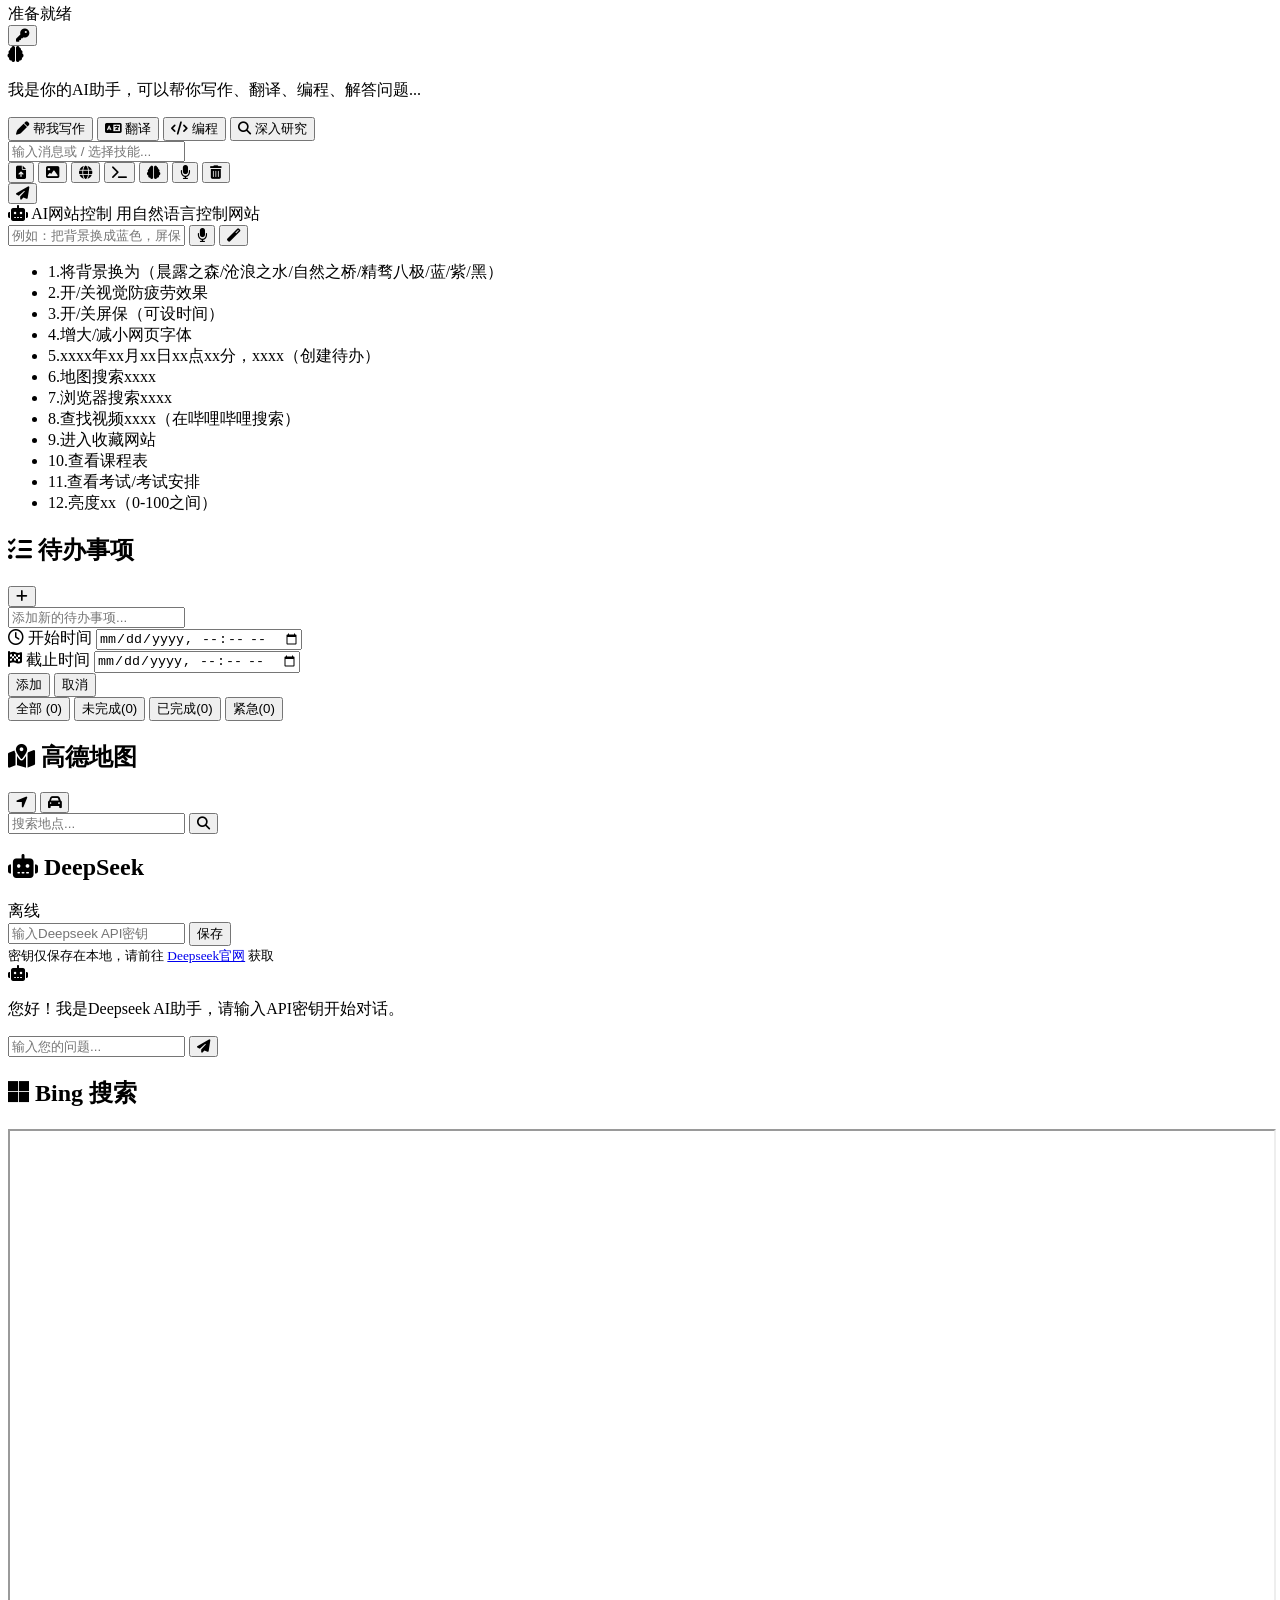
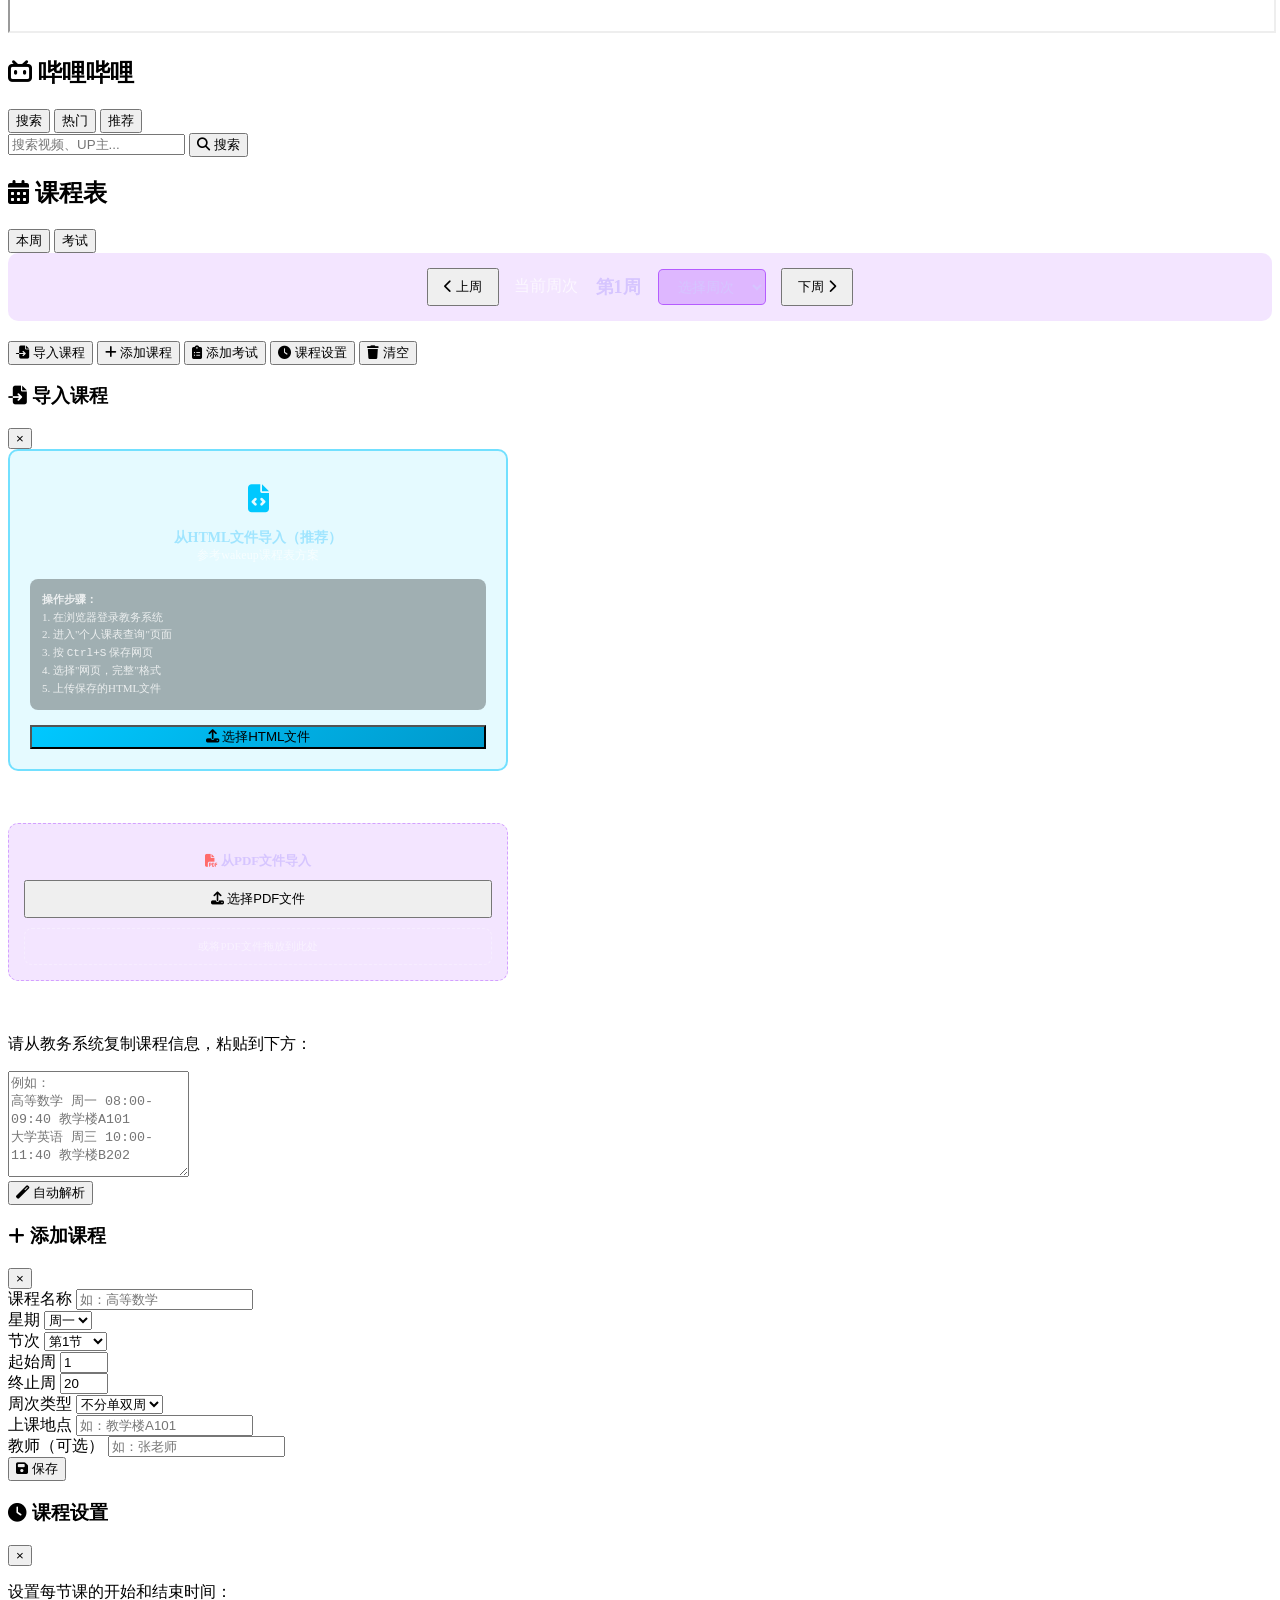
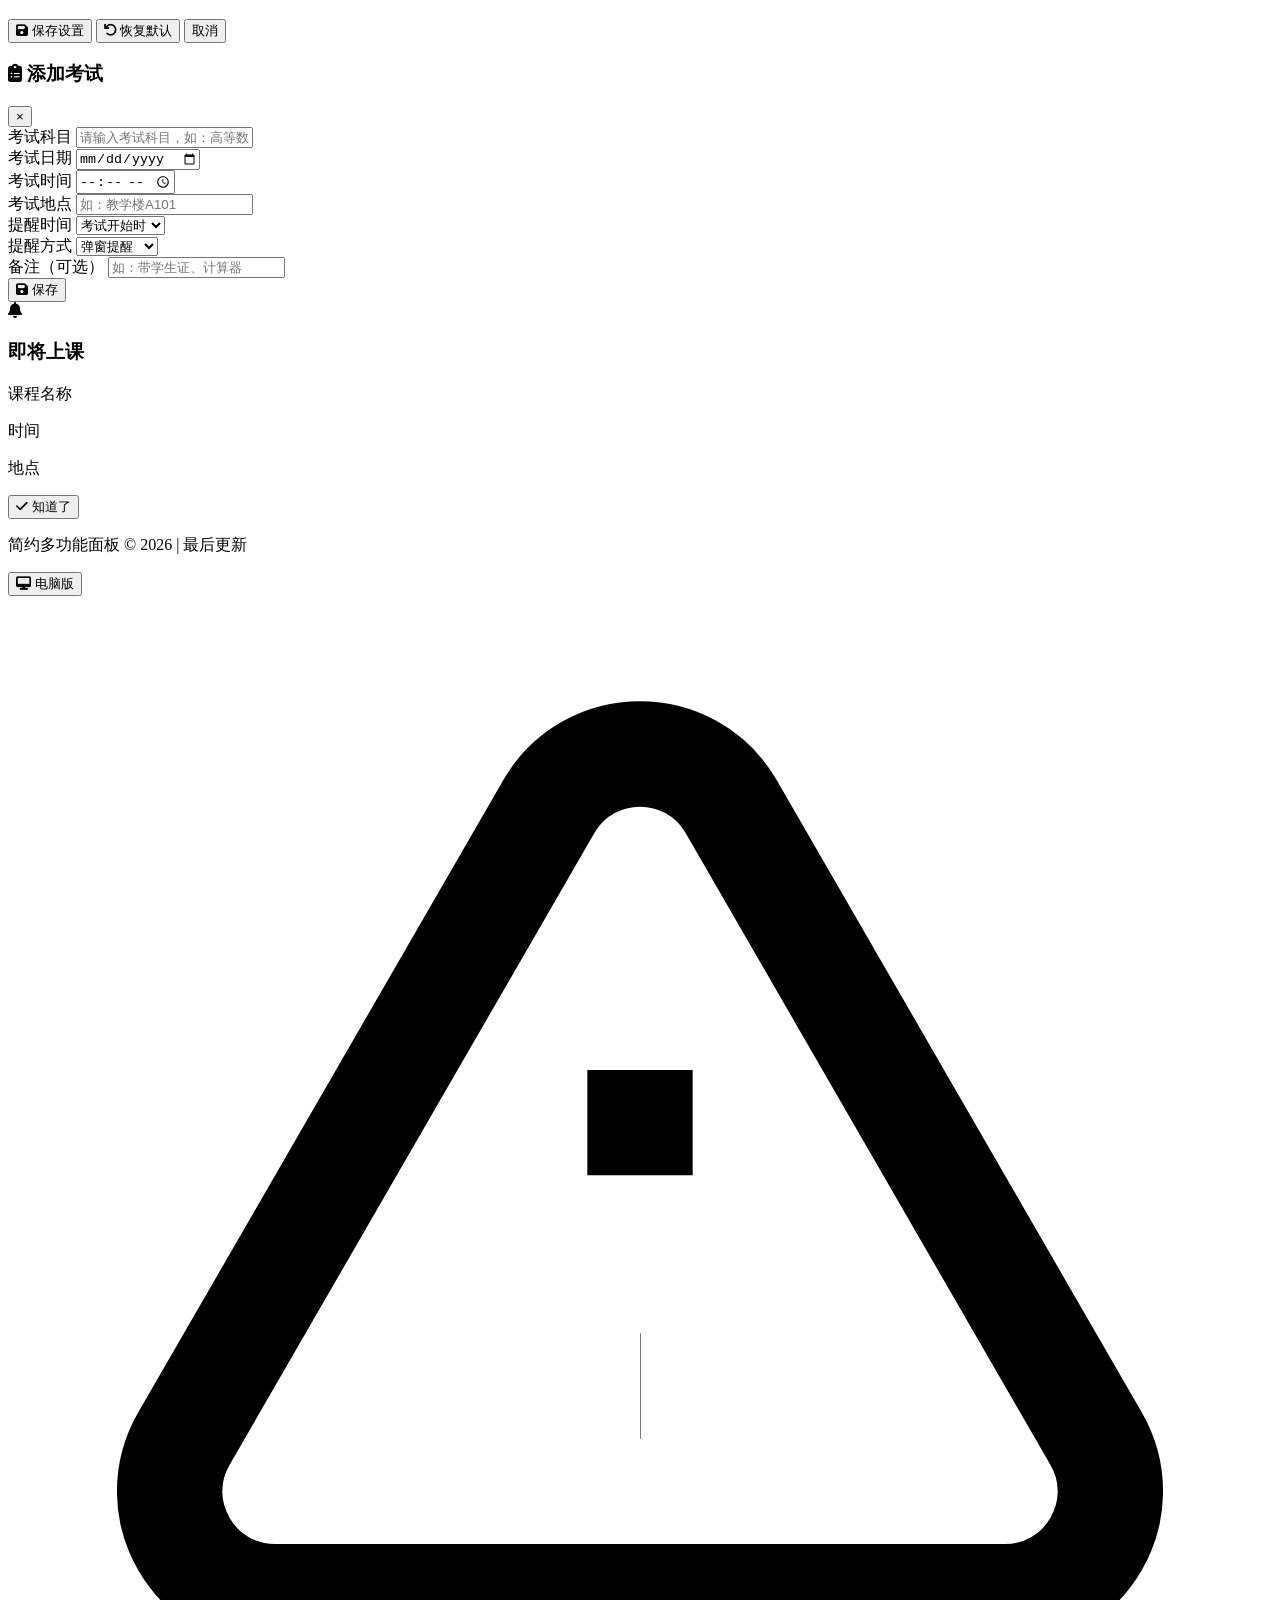
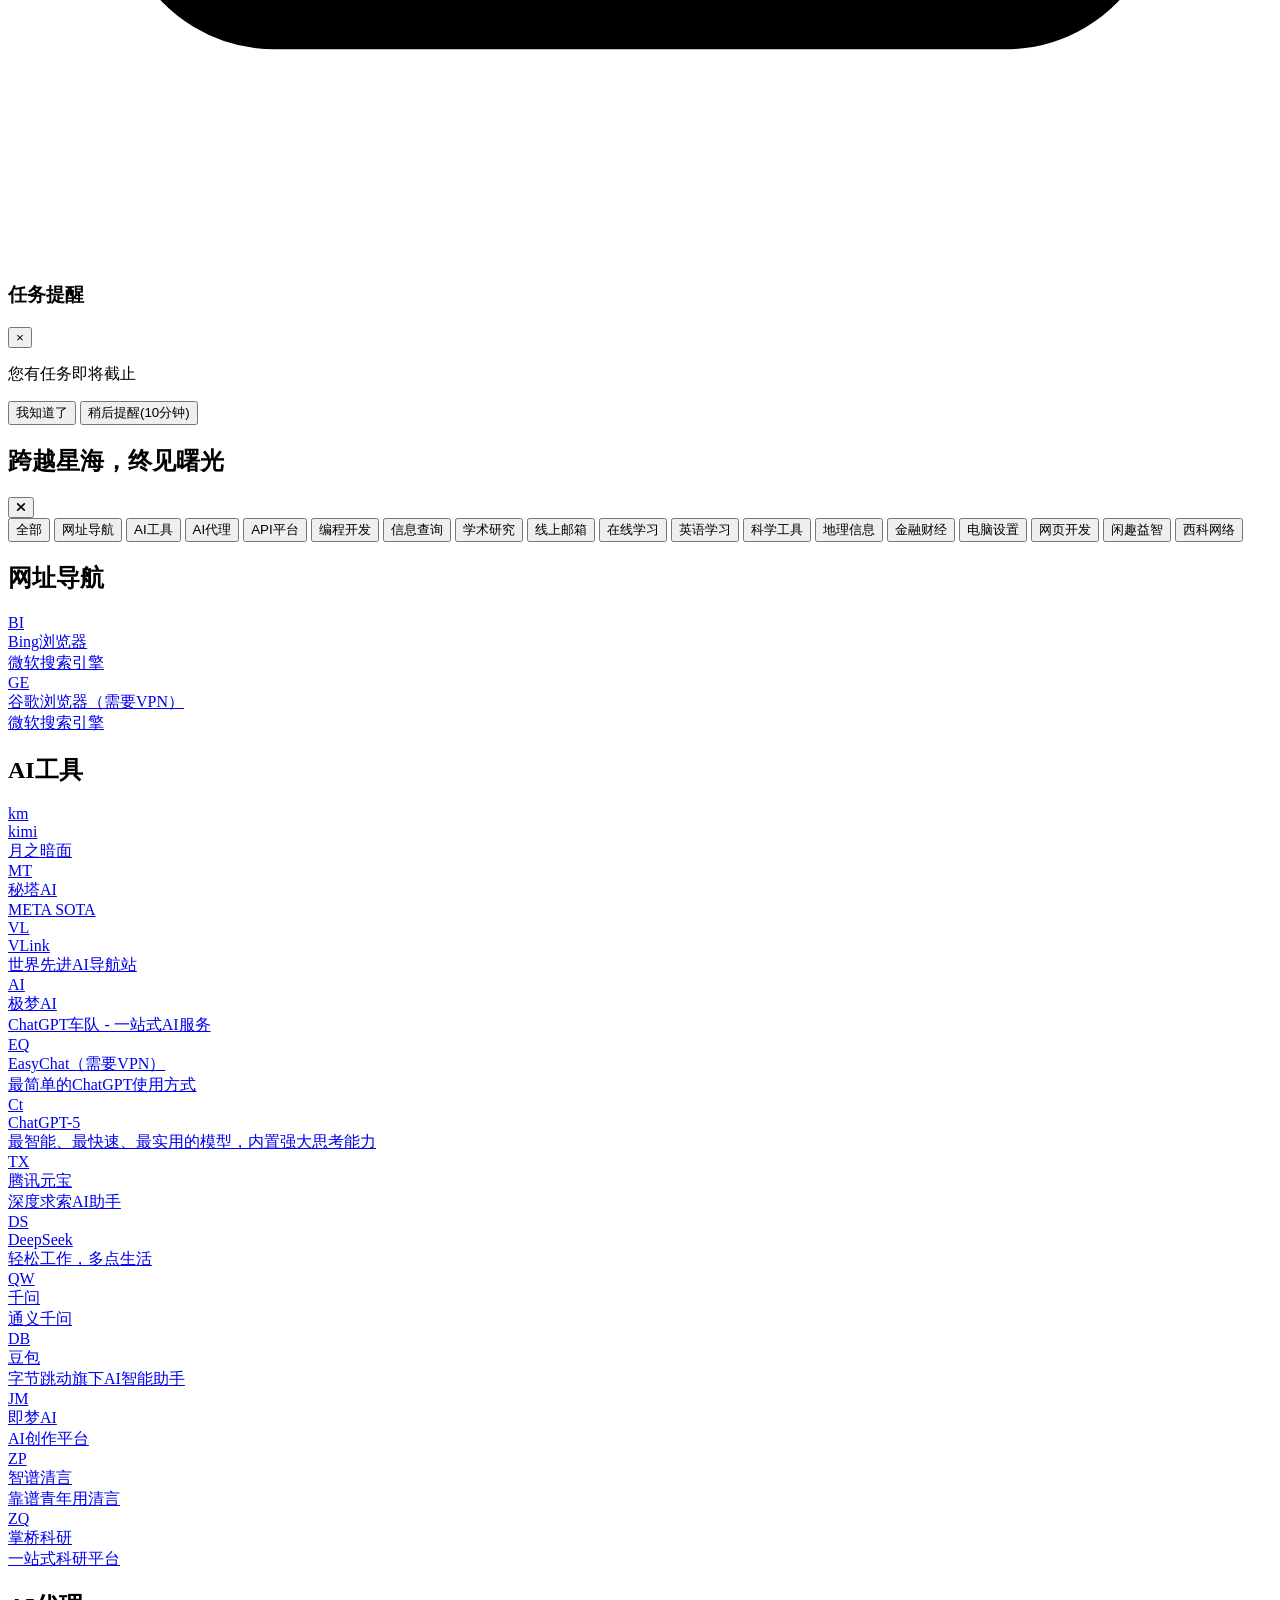
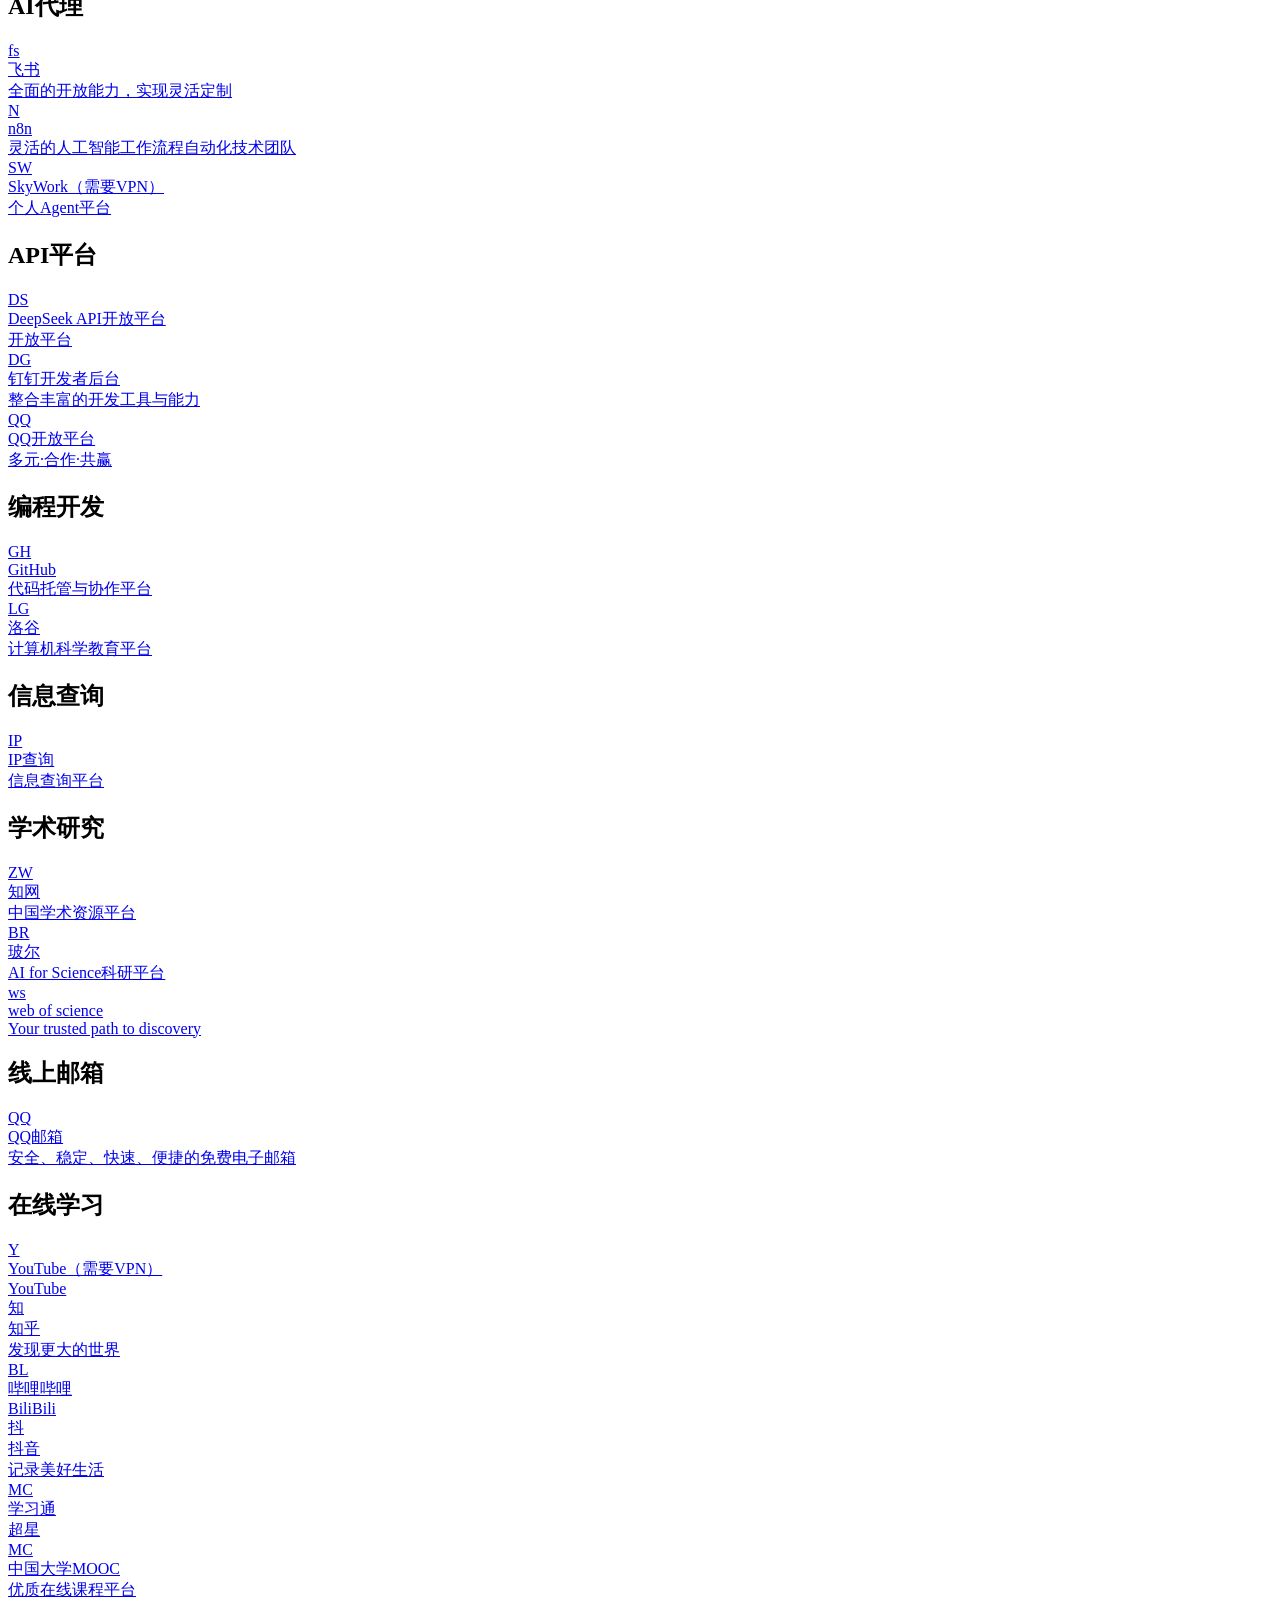
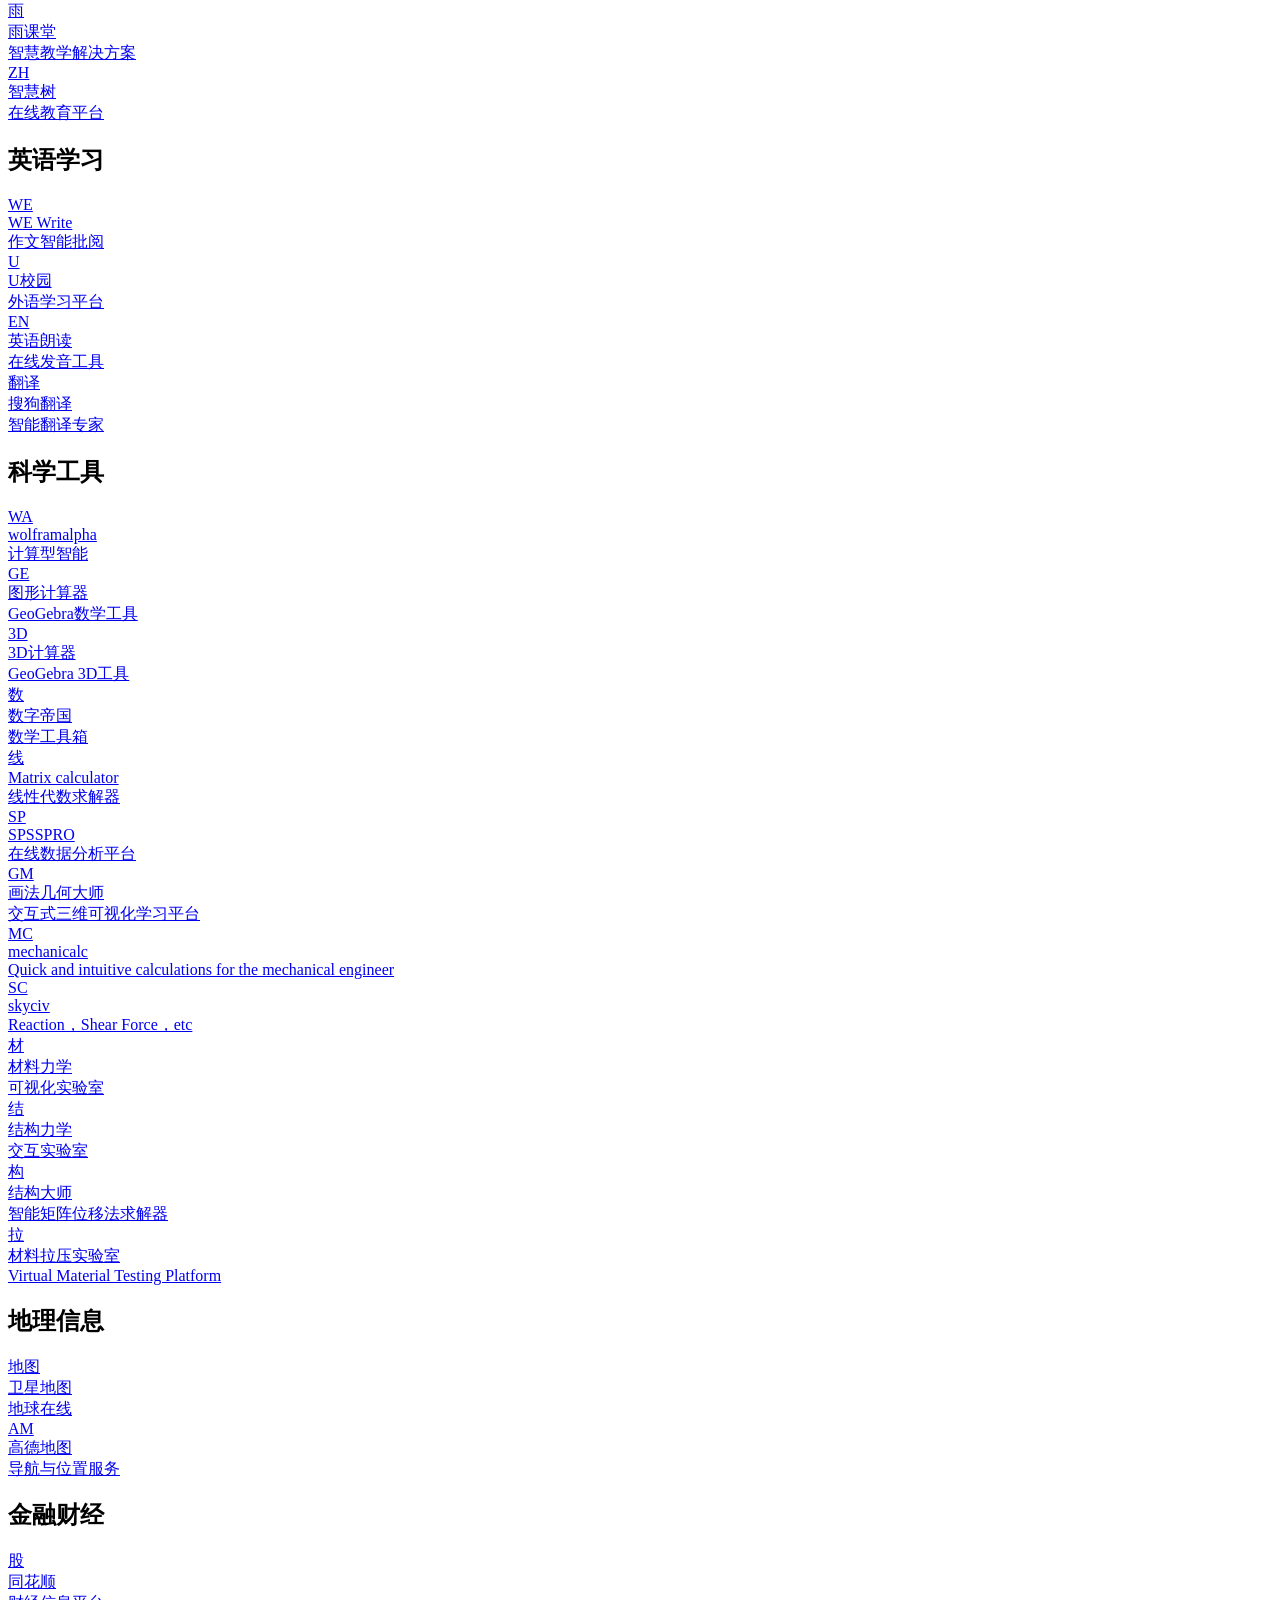
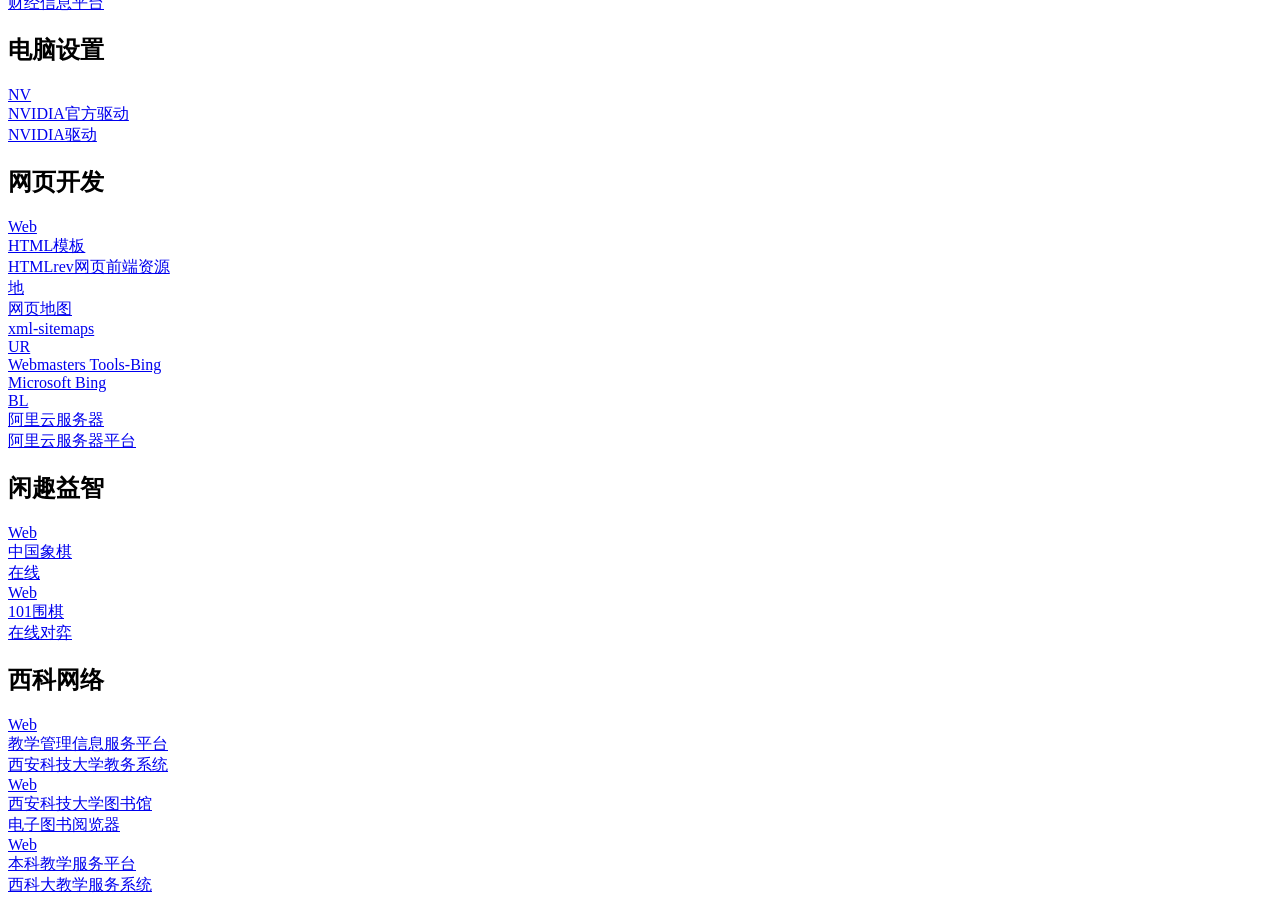
==== commit 5668be65: "1" ====
--- a/index.html
+++ b/index.html
@@ -39,6 +39,13 @@
             <i class="fas fa-cog"></i>
         </button>
     </div>
+
+    <!-- 音乐按钮 -->
+    <div class="music-container">
+        <button class="music-btn" id="music-btn" title="背景音乐">
+            <i class="fas fa-music"></i>
+        </button>
+    </div>
     
     <!-- 全屏设置模态框 -->
     <div class="settings-modal-overlay" id="settings-modal-overlay">
@@ -237,6 +244,28 @@
         </div>
     </div>
     
+    
+
+    
+
+    
+
+
+    <!-- 音乐模态框 -->
+    <div class="music-modal-overlay" id="music-modal-overlay">
+        <div class="music-modal" id="music-modal">
+            <div class="music-modal-header">
+                <h2>QQ音乐</h2>
+                <button class="close-music" id="close-music">
+                    <i class="fas fa-times"></i>
+                </button>
+            </div>
+            <div class="music-modal-content">
+                <iframe id="qq-music-iframe" src="https://y.qq.com/" frameborder="0" allowfullscreen></iframe>
+            </div>
+        </div>
+    </div>
+
     <!-- 遮罩层点击关闭 -->
     <div class="modal-backdrop" id="modal-backdrop"></div>
     
@@ -1587,3 +1616,8 @@
 </div></body>
 </html>
 
+
+
+
+
+
